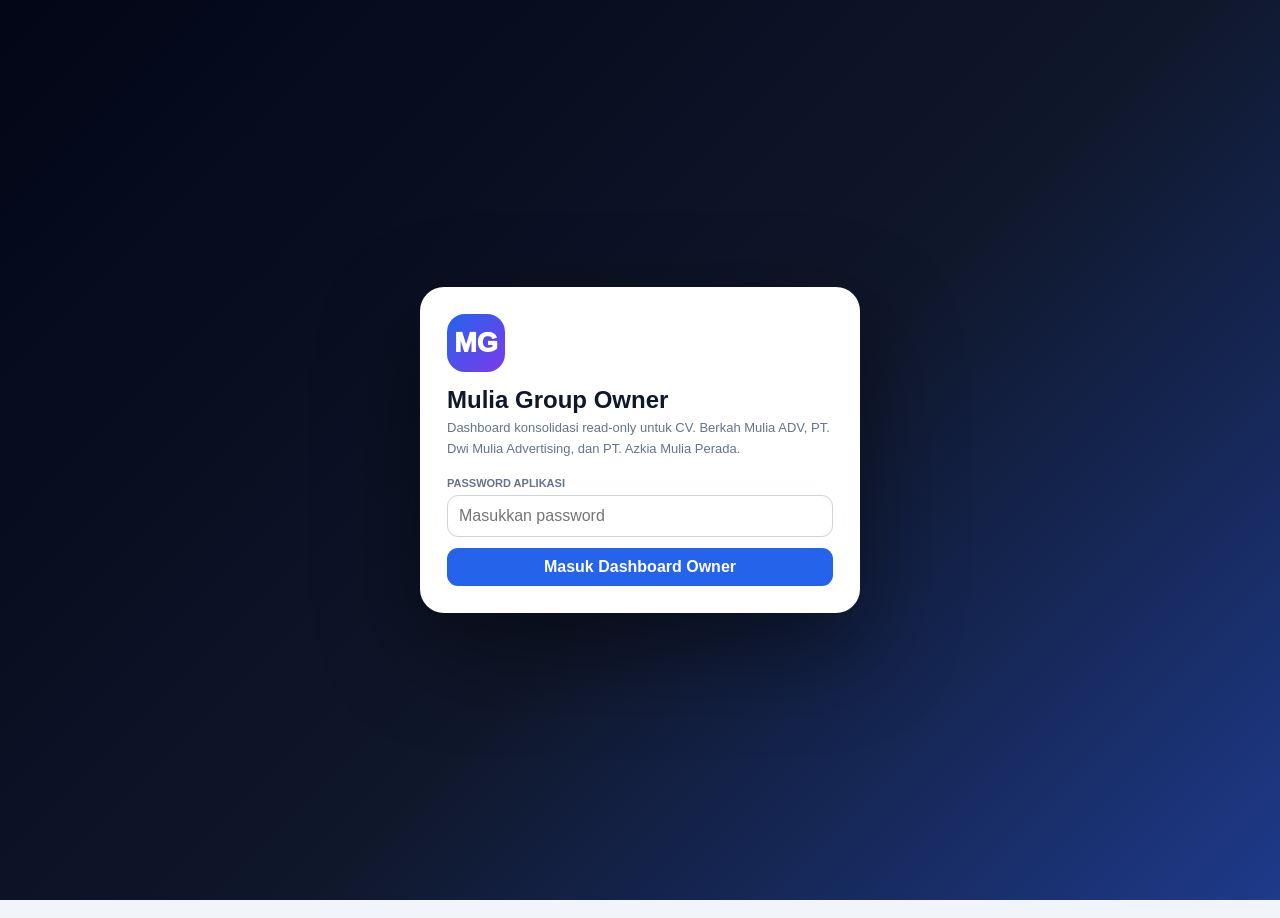
==== index.html @ 1a5b3830 "Add files via upload" ====
<!DOCTYPE html>
<html lang="id">
<head>
<meta charset="UTF-8">
<meta name="viewport" content="width=device-width,initial-scale=1.0">
<meta name="theme-color" content="#0f172a">
<title>Mulia Group Owner Dashboard V2.0.4 Stable</title>
<link rel="manifest" href="manifest.webmanifest">
<link rel="icon" type="image/png" sizes="192x192" href="icons/icon-192.png">
<link rel="apple-touch-icon" href="icons/icon-192.png">
<meta name="mobile-web-app-capable" content="yes">
<meta name="apple-mobile-web-app-capable" content="yes">
<meta name="apple-mobile-web-app-status-bar-style" content="black-translucent">
<meta name="apple-mobile-web-app-title" content="Mulia Owner">

<script src="https://accounts.google.com/gsi/client" async defer></script>
<style>
:root{--dark:#0f172a;--nav:#111827;--blue:#2563eb;--cyan:#0891b2;--green:#059669;--amber:#d97706;--red:#dc2626;--purple:#7c3aed;--bg:#f1f5f9;--card:#fff;--line:#dbe3ef;--muted:#64748b;--text:#0f172a}
*{box-sizing:border-box}html,body{margin:0;min-height:100%;font-family:Inter,Segoe UI,Arial,sans-serif;background:var(--bg);color:var(--text)}button,input,select{font:inherit}.hidden{display:none!important}
#loginGate{position:fixed;inset:0;z-index:99999;background:linear-gradient(135deg,#020617,#0f172a 55%,#1e3a8a);display:flex;align-items:center;justify-content:center;padding:22px}.loginBox{width:min(440px,100%);background:#fff;border-radius:24px;padding:27px;box-shadow:0 35px 100px #0007}.loginLogo{width:58px;height:58px;border-radius:18px;background:linear-gradient(135deg,#2563eb,#7c3aed);display:grid;place-items:center;color:#fff;font-size:27px;font-weight:950}.loginBox h1{margin:14px 0 4px;font-size:24px}.loginBox p{margin:0 0 18px;color:var(--muted);font-size:13px;line-height:1.55}.field{display:grid;gap:6px;margin-bottom:11px}.field label{font-size:11px;font-weight:900;color:var(--muted);text-transform:uppercase}.field input,.field select{width:100%;padding:11px;border:1px solid #cbd5e1;border-radius:11px;background:#fff}.btn{border:0;border-radius:11px;padding:10px 13px;font-weight:850;cursor:pointer}.btn:hover{filter:brightness(1.05)}.btn.primary{background:var(--blue);color:#fff}.btn.green{background:var(--green);color:#fff}.btn.dark{background:var(--dark);color:#fff}.btn.light{background:#e2e8f0;color:#1e293b}.btn.red{background:#fee2e2;color:#b91c1c}.btn.amber{background:#fef3c7;color:#92400e}.btn.block{width:100%}.loginError{display:none;color:#b91c1c;font-size:12px;font-weight:800;margin-top:9px}
.topbar{position:fixed;left:0;right:0;top:0;height:68px;background:var(--dark);color:#fff;display:flex;align-items:center;padding:8px 14px;gap:9px;z-index:1000;box-shadow:0 4px 18px #0003}.brand{min-width:230px;margin-right:auto;font-weight:950;line-height:1.05}.brand small{display:block;color:#93c5fd;font-size:10px;margin-top:5px;letter-spacing:.08em}.statusMini{font-size:10px;color:#cbd5e1;white-space:nowrap}.dot{width:9px;height:9px;border-radius:50%;display:inline-block;background:#ef4444;margin-right:5px}.dot.on{background:#22c55e}.topActions{display:flex;gap:7px;align-items:center}.topActions .btn{padding:9px 11px;font-size:11px}
.sidebar{position:fixed;left:0;top:68px;bottom:0;width:235px;background:var(--nav);padding:12px;overflow:auto;z-index:900}.navBtn{display:flex;width:100%;align-items:center;gap:10px;border:0;background:transparent;color:#cbd5e1;padding:11px 12px;border-radius:11px;font-weight:800;text-align:left;cursor:pointer;margin-bottom:4px}.navBtn:hover{background:#1e293b;color:#fff}.navBtn.active{background:var(--blue);color:#fff}.navSep{height:1px;background:#334155;margin:10px 4px}.readonly{background:#052e2b;color:#a7f3d0;border:1px solid #065f46;border-radius:11px;padding:10px;font-size:10px;line-height:1.45;font-weight:800;margin-top:12px}
.main{margin-left:235px;padding:88px 20px 34px;max-width:1700px}.page{display:none}.page.active{display:block}.pageHead{display:flex;justify-content:space-between;gap:14px;align-items:center;margin-bottom:14px}.pageHead h1{margin:0;font-size:25px}.pageHead p{margin:4px 0 0;color:var(--muted);font-size:12px}.filterBar{display:flex;gap:8px;flex-wrap:wrap;align-items:end}.filterBar .field{margin:0;min-width:145px}.filterBar input,.filterBar select{padding:8px 9px;font-size:12px}
.hero{background:linear-gradient(135deg,#0f172a,#1e3a8a);color:#fff;border-radius:19px;padding:22px;margin-bottom:14px;display:flex;justify-content:space-between;gap:20px;box-shadow:0 15px 34px #0f172a26}.hero h2{margin:0;font-size:27px}.hero p{margin:7px 0 0;color:#cbd5e1;font-size:12px}.heroBadge{align-self:flex-start;background:#dcfce7;color:#047857;padding:7px 11px;border-radius:999px;font-size:10px;font-weight:950;white-space:nowrap}
.metrics{display:grid;grid-template-columns:repeat(4,minmax(0,1fr));gap:11px;margin-bottom:13px}.metric{background:#fff;border:1px solid var(--line);border-radius:15px;padding:15px;box-shadow:0 6px 18px #0f172a0d;border-top:4px solid var(--blue)}.metric.green{border-top-color:var(--green)}.metric.amber{border-top-color:var(--amber)}.metric.red{border-top-color:var(--red)}.metric.purple{border-top-color:var(--purple)}.metric .label{font-size:10px;color:var(--muted);font-weight:900;text-transform:uppercase}.metric .value{font-size:22px;font-weight:950;margin-top:7px;word-break:break-word}.metric .hint{font-size:10px;color:#94a3b8;margin-top:5px}
.grid2{display:grid;grid-template-columns:1.4fr .8fr;gap:13px;margin-bottom:13px}.grid3{display:grid;grid-template-columns:repeat(3,minmax(0,1fr));gap:13px}.card{background:#fff;border:1px solid var(--line);border-radius:16px;padding:15px;box-shadow:0 6px 18px #0f172a0d;margin-bottom:13px}.cardHead{display:flex;justify-content:space-between;gap:12px;align-items:center;border-bottom:1px solid #e2e8f0;padding-bottom:10px;margin-bottom:11px}.cardHead h3{margin:0;font-size:15px}.cardHead span{font-size:10px;color:#94a3b8}.companyCard{border-left:5px solid var(--blue)}.companyCard.dwi{border-left-color:var(--green)}.companyCard.azkia{border-left-color:var(--purple)}.companyTitle{display:flex;justify-content:space-between;gap:10px}.companyTitle b{font-size:14px}.syncBadge{font-size:9px;font-weight:900;border-radius:999px;padding:5px 8px;background:#fee2e2;color:#b91c1c}.syncBadge.ok{background:#dcfce7;color:#047857}.companyNumbers{display:grid;grid-template-columns:repeat(2,1fr);gap:7px;margin-top:11px}.companyNumbers div{background:#f8fafc;border:1px solid #e2e8f0;border-radius:10px;padding:9px}.companyNumbers small{display:block;color:var(--muted);font-size:9px;text-transform:uppercase;font-weight:900}.companyNumbers b{display:block;margin-top:4px;font-size:13px}
.tableWrap{overflow:auto}.dataTable{width:100%;border-collapse:collapse;font-size:11px;min-width:900px}.dataTable th{background:#f8fafc;color:#475569;text-transform:uppercase;font-size:9px;letter-spacing:.04em;position:sticky;top:0}.dataTable th,.dataTable td{padding:9px;border-bottom:1px solid #e2e8f0;text-align:left;vertical-align:top}.dataTable tbody tr:hover{background:#f8fafc}.money{text-align:right!important;font-variant-numeric:tabular-nums;white-space:nowrap}.badge{display:inline-block;padding:4px 7px;border-radius:999px;font-size:9px;font-weight:900;background:#e2e8f0;color:#334155}.badge.ok{background:#dcfce7;color:#047857}.badge.warn{background:#fef3c7;color:#92400e}.badge.danger{background:#fee2e2;color:#b91c1c}.empty{padding:28px;text-align:center;color:var(--muted);font-size:12px}
.barList{display:grid;gap:9px}.barRow{display:grid;grid-template-columns:120px 1fr 110px;gap:10px;align-items:center;font-size:11px}.barTrack{height:10px;background:#e2e8f0;border-radius:999px;overflow:hidden}.barFill{height:100%;background:linear-gradient(90deg,#2563eb,#60a5fa);border-radius:999px}.barFill.green{background:linear-gradient(90deg,#059669,#34d399)}.barFill.purple{background:linear-gradient(90deg,#7c3aed,#a78bfa)}.alertList{display:grid;gap:8px}.alertItem{display:flex;justify-content:space-between;gap:10px;padding:10px;border:1px solid #e2e8f0;border-radius:11px;background:#f8fafc;font-size:11px}.alertItem strong{color:#b45309}.audit{font-size:10px;color:var(--muted);line-height:1.55}.fileBox{border:1px dashed #94a3b8;border-radius:13px;padding:15px;background:#f8fafc}.fileBox input{width:100%}
@media(max-width:1150px){.metrics{grid-template-columns:repeat(2,1fr)}.grid3{grid-template-columns:1fr}.grid2{grid-template-columns:1fr}.topbar{height:auto;min-height:68px;flex-wrap:wrap}.sidebar{top:102px}.main{padding-top:122px}}
@media(max-width:760px){.sidebar{position:relative;top:auto;width:auto;display:flex;overflow:auto;padding:8px}.navBtn{min-width:max-content}.readonly,.navSep{display:none}.main{margin-left:0;padding:14px}.topbar{position:relative}.brand{width:100%}.metrics{grid-template-columns:1fr}.pageHead{align-items:flex-start;flex-direction:column}.hero{flex-direction:column}.barRow{grid-template-columns:90px 1fr}.barRow>span:last-child{display:none}}
@media print{.topbar,.sidebar,.filterBar,.noPrint{display:none!important}.main{margin:0;padding:0}.page{display:none!important}.page.active{display:block!important}.card,.metric,.hero{box-shadow:none;break-inside:avoid}.dataTable{font-size:9px}}
.syncBadge.stale{background:#fef3c7;color:#92400e}
.syncBadge.error{background:#fee2e2;color:#b91c1c}
.statusMini #autoSyncStatus{color:#93c5fd;font-size:9px}
</style>
<meta name="mulia-persistent-login" content="enabled-until-logout">
</head>
<body>
<div id="loginGate"><div class="loginBox"><div class="loginLogo">MG</div><h1>Mulia Group Owner</h1><p>Dashboard konsolidasi read-only untuk CV. Berkah Mulia ADV, PT. Dwi Mulia Advertising, dan PT. Azkia Mulia Perada.</p><div class="field"><label>Password Aplikasi</label><input id="loginPass" type="password" placeholder="Masukkan password" onkeydown="if(event.key==='Enter')appLogin()"></div><button class="btn primary block" onclick="appLogin()">Masuk Dashboard Owner</button><div id="loginError" class="loginError">Password salah.</div></div></div>
<header class="topbar"><div class="brand">MULIA GROUP OWNER<small>CONSOLIDATED MANAGEMENT DASHBOARD • READ ONLY • V2.0.4 STABLE</small></div><div class="topActions"><button class="btn green" onclick="googleLogin()">Login Google</button><button class="btn primary" onclick="syncAll({manual:true})">Sinkronkan Sekarang</button><button id="installAppBtn" class="btn amber hidden" onclick="installOwnerApp()">📲 Instal Aplikasi</button><button class="btn light" onclick="document.getElementById('manualFiles').click()">Import JSON</button><input id="manualFiles" type="file" accept=".json" multiple hidden onchange="manualImport(event)"><button class="btn red" onclick="logoutApp()">Keluar</button></div><div class="statusMini"><span id="googleDot" class="dot"></span><span id="googleStatus">Google belum login</span><br><span id="autoSyncStatus">Auto-sync menunggu login</span></div></header>
<aside class="sidebar">
<button class="navBtn active" data-page="dashboard" onclick="openPage('dashboard',this)">📊 Dashboard Group</button>
<button class="navBtn" data-page="companies" onclick="openPage('companies',this)">🏢 Perusahaan</button>
<button class="navBtn" data-page="documents" onclick="openPage('documents',this)">📄 Penawaran & Invoice</button>
<button class="navBtn" data-page="cash" onclick="openPage('cash',this)">💰 Kas & Cash Flow</button>
<button class="navBtn" data-page="receivables" onclick="openPage('receivables',this)">🧾 Piutang</button>
<button class="navBtn" data-page="projects" onclick="openPage('projects',this)">🛠️ Project Monitoring</button>
<button class="navBtn" data-page="hr" onclick="openPage('hr',this)">👷 SDM & Payroll</button>
<button class="navBtn" data-page="profit" onclick="openPage('profit',this)">🤝 Bagi Hasil</button>
<button class="navBtn" data-page="reports" onclick="openPage('reports',this)">📈 Laporan Owner</button>
<div class="navSep"></div><div class="readonly">🔒 MODE READ-ONLY<br>Aplikasi ini hanya membaca backup Google Drive dan tidak menulis, mengedit, atau menghapus data perusahaan.</div>
</aside>
<main class="main">
<section id="page-dashboard" class="page active"><div class="hero"><div><h2>Dashboard Konsolidasi Mulia Group</h2><p>Ringkasan keuangan, penjualan, piutang, proyek dan SDM seluruh usaha.</p></div><span id="globalSyncBadge" class="heroBadge">Belum disinkronkan</span></div><div id="groupMetrics" class="metrics"></div><div class="grid2"><div class="card"><div class="cardHead"><h3>Perbandingan Perusahaan</h3><span>Omzet invoice dan kas</span></div><div id="companyBars" class="barList"></div></div><div class="card"><div class="cardHead"><h3>Perhatian Owner</h3><span>Prioritas saat ini</span></div><div id="ownerAlerts" class="alertList"></div></div></div><div class="card"><div class="cardHead"><h3>Status Data Perusahaan</h3><span>Sumber: Google Drive / import JSON</span></div><div id="dashboardCompanies" class="grid3"></div></div></section>
<section id="page-companies" class="page"><div class="pageHead"><div><h1>Ringkasan Perusahaan</h1><p>Data tetap dipisahkan berdasarkan identitas masing-masing usaha.</p></div><button class="btn dark noPrint" onclick="window.print()">Print</button></div><div id="companyFullCards" class="grid3"></div></section>
<section id="page-documents" class="page"><div class="pageHead"><div><h1>Penawaran & Invoice</h1><p>Daftar dokumen gabungan seluruh perusahaan.</p></div><div class="filterBar"><div class="field"><label>Perusahaan</label><select id="docCompany" onchange="renderDocuments()"><option value="ALL">Semua</option></select></div><div class="field"><label>Jenis</label><select id="docType" onchange="renderDocuments()"><option value="ALL">Semua</option><option value="PENAWARAN">Penawaran</option><option value="INVOICE">Invoice</option></select></div><div class="field"><label>Status</label><select id="docStatus" onchange="renderDocuments()"><option value="ALL">Semua</option><option value="LUNAS">Lunas</option><option value="DP">DP</option><option value="BELUM BAYAR">Belum Bayar</option></select></div><div class="field"><label>Cari</label><input id="docSearch" placeholder="Nomor/customer" oninput="renderDocuments()"></div></div></div><div class="card"><div id="docSummary" class="metrics"></div><div class="tableWrap"><table class="dataTable"><thead><tr><th>Perusahaan</th><th>Jenis</th><th>Nomor</th><th>Tanggal</th><th>Customer</th><th>Status</th><th class="money">Nilai</th><th class="money">Terbayar</th><th class="money">Sisa</th></tr></thead><tbody id="docRows"></tbody></table></div></div></section>
<section id="page-cash" class="page"><div class="pageHead"><div><h1>Kas & Cash Flow</h1><p>Pemasukan dan pengeluaran berdasarkan data Kas Besar.</p></div><div class="filterBar"><div class="field"><label>Perusahaan</label><select id="cashCompany" onchange="renderCash()"><option value="ALL">Semua</option></select></div><div class="field"><label>Bulan</label><input id="cashMonth" type="month" onchange="renderCash()"></div><button class="btn dark" onclick="exportCashCSV()">Export CSV</button></div></div><div id="cashMetrics" class="metrics"></div><div class="card"><div class="cardHead"><h3>Transaksi Kas</h3><span id="cashCount"></span></div><div class="tableWrap"><table class="dataTable"><thead><tr><th>Perusahaan</th><th>Tanggal</th><th>Jenis</th><th>Keterangan</th><th>Kategori</th><th class="money">Nominal</th></tr></thead><tbody id="cashRows"></tbody></table></div></div></section>
<section id="page-receivables" class="page"><div class="pageHead"><div><h1>Piutang & Invoice Belum Lunas</h1><p>Daftar invoice yang masih memiliki sisa pembayaran.</p></div><button class="btn dark" onclick="exportReceivableCSV()">Export CSV</button></div><div id="receivableMetrics" class="metrics"></div><div class="card"><div class="tableWrap"><table class="dataTable"><thead><tr><th>Perusahaan</th><th>Invoice</th><th>Tanggal</th><th>Customer</th><th>Status</th><th>Umur</th><th class="money">Nilai</th><th class="money">Terbayar</th><th class="money">Sisa Piutang</th></tr></thead><tbody id="receivableRows"></tbody></table></div></div></section>
<section id="page-projects" class="page"><div class="pageHead"><div><h1>Project Monitoring</h1><p>Pipeline dibentuk dari data proyek dan dokumen yang tersedia.</p></div></div><div id="projectMetrics" class="metrics"></div><div class="card"><div class="tableWrap"><table class="dataTable"><thead><tr><th>Perusahaan</th><th>Project / Pekerjaan</th><th>Customer</th><th>Status</th><th>Sumber</th><th class="money">Nilai</th></tr></thead><tbody id="projectRows"></tbody></table></div></div></section>
<section id="page-hr" class="page"><div class="pageHead"><div><h1>SDM & Payroll</h1><p>Ringkasan karyawan, periode payroll, gaji dan borongan.</p></div><button class="btn dark" onclick="exportHRCSV()">Export CSV</button></div><div id="hrMetrics" class="metrics"></div><div class="card"><div class="tableWrap"><table class="dataTable"><thead><tr><th>Perusahaan</th><th>Nama</th><th>Jabatan</th><th>Periode</th><th class="money">Gaji Pokok</th><th class="money">Estimasi Bersih</th></tr></thead><tbody id="hrRows"></tbody></table></div></div><div class="card"><div class="cardHead"><h3>Borongan Berkah Mulia</h3><span id="boronganCount"></span></div><div class="tableWrap"><table class="dataTable"><thead><tr><th>Tanggal</th><th>Nama</th><th>Keterangan</th><th class="money">Jumlah</th><th class="money">Harga Satuan</th><th class="money">Total</th></tr></thead><tbody id="boronganRows"></tbody></table></div></div></section>
<section id="page-profit" class="page"><div class="pageHead"><div><h1>Bagi Hasil</h1><p>Pengaturan dan ringkasan pembagian laba yang tersimpan pada masing-masing perusahaan.</p></div></div><div id="profitMetrics" class="metrics"></div><div class="card"><div class="tableWrap"><table class="dataTable"><thead><tr><th>Perusahaan</th><th>Penerima / Pos</th><th>Persentase</th><th>Periode</th><th class="money">Estimasi Pembagian</th></tr></thead><tbody id="profitRows"></tbody></table></div></div></section>
<section id="page-reports" class="page"><div class="pageHead"><div><h1>Laporan Owner</h1><p>Cetak laporan konsolidasi atau ekspor data untuk analisis lanjutan.</p></div></div><div class="grid3"><div class="card"><h3>Laporan Konsolidasi</h3><p class="audit">Mencetak halaman dashboard aktif lengkap dengan metrik utama dan ringkasan perusahaan.</p><button class="btn primary" onclick="openPage('dashboard',document.querySelector('[data-page=dashboard]'));setTimeout(()=>window.print(),150)">Print Dashboard</button></div><div class="card"><h3>Export Seluruh Dokumen</h3><p class="audit">Menghasilkan CSV penawaran dan invoice dari ketiga perusahaan.</p><button class="btn green" onclick="exportDocumentsCSV()">Export Dokumen CSV</button></div><div class="card"><h3>Export Snapshot Owner</h3><p class="audit">Menyimpan snapshot konsolidasi untuk arsip lokal. Tidak mengubah data Google Drive.</p><button class="btn dark" onclick="exportSnapshot()">Download Snapshot JSON</button></div></div><div class="card"><div class="cardHead"><h3>Audit Sumber Data</h3><span>Informasi teknis sinkronisasi</span></div><div id="auditData" class="audit"></div></div><div class="card"><div class="cardHead"><h3>Import Manual Backup JSON</h3><span>Cadangan jika Google Drive belum dapat diakses</span></div><div class="fileBox"><input type="file" accept=".json" multiple onchange="manualImport(event)"><p class="audit">Pilih file backup operasional Berkah, Dwi, dan/atau Azkia. File Investor Portal tidak dimuat di sini karena mengandung akun login dan harus dikelola terpisah.</p></div></div></section>
</main>
<script>
'use strict';
const CLIENT_ID='169606052820-5ij848mubicfdppo5b2g5qpaub67munt.apps.googleusercontent.com';
const ALLOWED_EMAIL='lezaikra553@gmail.com';
const APP_PASS_HASH='ab8e5ad4977d331baf27a68d4e093e4cbd3e5987476b4c32f00d93f625c1904a';
const TOKEN_KEY='MULIA_OWNER_GOOGLE_TOKEN';
const EMAIL_KEY='MULIA_OWNER_GOOGLE_EMAIL';
const CACHE_KEY='MULIA_OWNER_CACHE_V2_0_6';
const CONFIG={
 BERKAH:{
   code:'BERKAH',aliases:['BERKAH','BM'],name:'CV. BERKAH MULIA ADV',short:'Berkah Mulia',
   file:'berkah_mulia_adv_rc2_portal_sync_latest.json',
   sales:['BM_SALES_DB_V1'],
   cash:['BM_KAS_BESAR_IMPORT_EXCEL_V1','BM_KAS_BESAR_ACTIVE_DB','BM_KAS_IMPORT_EXCEL_V1'],
   hr:['BM_ABSENSI_GAJI_V4','BM_ABSENSI_GAJI_V3'],
   profit:['BM_BAGI_HASIL_SIMPLE_V1'],
   piece:['BERKAH_MULIA_BORONGAN_V1'],
   enterprise:['BM_ENTERPRISE_V2','BERKAH_MULIA_ENTERPRISE_OPS_V1'],
   snapshot:['BM_OWNER_SNAPSHOT_V1'],
   contract:['BM_COMPANY_CONTRACT_V2','BM_COMPANY_CONTRACT_V1']
 },
 DWI:{
   code:'DWI',aliases:['DWI','DM'],name:'PT. DWI MULIA ADVERTISING',short:'Dwi Mulia',
   file:'dwi_mulia_portal_sync_latest.json',
   sales:['DMA_SALES_DB_V1'],
   cash:['DMA_KAS_BESAR_ACTIVE_DB','dwiMuliaKas_V8_ENTERPRISE'],
   hr:['DMA_ABSENSI_GAJI_V4','dma_absensi_gaji_kalender_v4','dma_absensi_gaji_kalender_v3'],
   profit:['DMA_BAGI_HASIL_SIMPLE_V1'],
   piece:[],
   enterprise:['DMA_ENTERPRISE_V2','DWI_MULIA_ENTERPRISE_OPS_V1'],
   snapshot:['DM_OWNER_SNAPSHOT_V1'],
   contract:['DM_COMPANY_CONTRACT_V2','DM_COMPANY_CONTRACT_V1']
 },
 AZKIA:{
   code:'AZKIA',aliases:['AZKIA','AP'],name:'PT. AZKIA MULIA PERADA',short:'Azkia Mulia',
   file:'azkia_mulia_perada_portal_sync_latest.json',
   sales:['AP_SALES_DB_V1'],
   cash:['AP_KAS_BESAR_ACTIVE_DB','AP_KAS_V8_ENTERPRISE','azkiaMuliaKas_V8_ENTERPRISE'],
   hr:['AP_ABSENSI_GAJI_V4','AP_ABSENSI_GAJI_V3','azkia_absensi_gaji_kalender_v4','azkia_absensi_gaji_kalender_v3'],
   profit:['AP_BAGI_HASIL_SIMPLE_V1'],
   piece:[],
   enterprise:['AP_ENTERPRISE_V2','AP_ENTERPRISE_V1','AP_ENTERPRISE_OPS_V1','AZKIA_MULIA_ENTERPRISE_OPS_V1'],
   snapshot:['AP_OWNER_SNAPSHOT_V1'],
   contract:['AP_COMPANY_CONTRACT_V2','AP_COMPANY_CONTRACT_V1']
 }
};
let DATA={BERKAH:null,DWI:null,AZKIA:null};
let token=sessionStorage.getItem(TOKEN_KEY)||'';
let googleEmail=sessionStorage.getItem(EMAIL_KEY)||'';
let OWNER_SYNC_TIMER=null;
let OWNER_SYNC_BUSY=false;
let OWNER_LAST_SYNC=0;
const OWNER_SYNC_INTERVAL=60000;
const OWNER_STALE_MINUTES=15;

function num(v){const n=Number(v);return Number.isFinite(n)?n:0}
function rupiah(v){return new Intl.NumberFormat('id-ID',{style:'currency',currency:'IDR',maximumFractionDigits:0}).format(num(v))}
function esc(v){return String(v??'').replace(/[&<>"']/g,m=>({'&':'&amp;','<':'&lt;','>':'&gt;','"':'&quot;',"'":'&#39;'}[m]))}
function parseJSON(v,fallback=null){try{return typeof v==='string'?JSON.parse(v):v??fallback}catch(e){return fallback}}
function first(storage,keys){for(const k of keys){if(storage&&storage[k]!=null){const v=parseJSON(storage[k],null);if(v!=null)return v}}return null}
function fmtDate(v){if(!v)return '-';const iso=dateISO(v);if(!iso)return String(v);const d=new Date(iso+'T00:00:00');return d.toLocaleDateString('id-ID',{day:'2-digit',month:'short',year:'numeric'})}
function dateISO(v){if(!v)return'';const s=String(v).trim();let m=s.match(/^(\d{2})[\/\-](\d{2})[\/\-](\d{4})$/);if(m)return m[3]+'-'+m[2]+'-'+m[1];m=s.match(/^(\d{4})-(\d{2})-(\d{2})/);if(m)return m[1]+'-'+m[2]+'-'+m[3];const d=new Date(s);return Number.isNaN(d.getTime())?'':d.toISOString().slice(0,10)}
async function sha256(s){const b=await crypto.subtle.digest('SHA-256',new TextEncoder().encode(s));return [...new Uint8Array(b)].map(x=>x.toString(16).padStart(2,'0')).join('')}
async function appLogin(){
  const ok=await sha256(document.getElementById('loginPass').value||'')===APP_PASS_HASH;
  if(!ok){
    document.getElementById('loginError').style.display='block';
    return;
  }
  localStorage.setItem('MULIA_OWNER_LOGIN','1');
  document.getElementById('loginGate').classList.add('hidden');
  loadCache();
  renderAll();
  updateGoogleUI();
  if(token){
    syncAll({silent:true});
    startOwnerAutoSync();
  }
}
function logoutApp(){stopOwnerAutoSync();localStorage.removeItem('MULIA_OWNER_LOGIN');sessionStorage.removeItem(TOKEN_KEY);sessionStorage.removeItem(EMAIL_KEY);location.reload()}
function openPage(name,btn){document.querySelectorAll('.page').forEach(x=>x.classList.remove('active'));document.getElementById('page-'+name)?.classList.add('active');document.querySelectorAll('.navBtn').forEach(x=>x.classList.remove('active'));btn?.classList.add('active');const fn={dashboard:renderDashboard,companies:renderCompanies,documents:renderDocuments,cash:renderCash,receivables:renderReceivables,projects:renderProjects,hr:renderHR,profit:renderProfit,reports:renderReports}[name];if(fn)fn()}
function updateGoogleUI(msg){
  const on=!!token;
  const dot=document.getElementById('googleDot');
  const status=document.getElementById('googleStatus');
  const auto=document.getElementById('autoSyncStatus');
  dot?.classList.toggle('on',on);
  if(status)status.textContent=msg||(on?(googleEmail||'Google terhubung'):'Google belum login');
  if(auto){
    if(!on)auto.textContent='Auto-sync menunggu login';
    else if(OWNER_SYNC_BUSY)auto.textContent='Auto-sync sedang membaca Drive…';
    else if(OWNER_LAST_SYNC)auto.textContent='Auto-sync 60 detik • terakhir '+new Date(OWNER_LAST_SYNC).toLocaleTimeString('id-ID');
    else auto.textContent='Auto-sync aktif setiap 60 detik';
  }
}
function googleLogin(){if(!window.google?.accounts?.oauth2){alert('Layanan Google belum siap. Tunggu beberapa detik lalu coba lagi.');return}const c=google.accounts.oauth2.initTokenClient({client_id:CLIENT_ID,scope:'https://www.googleapis.com/auth/drive.readonly https://www.googleapis.com/auth/userinfo.email',callback:async r=>{if(r.error){alert('Login Google gagal: '+r.error);return}token=r.access_token;sessionStorage.setItem(TOKEN_KEY,token);try{const u=await fetch('https://www.googleapis.com/oauth2/v3/userinfo',{headers:{Authorization:'Bearer '+token}}).then(x=>x.json());googleEmail=u.email||'';if(ALLOWED_EMAIL&&googleEmail.toLowerCase()!==ALLOWED_EMAIL.toLowerCase()){token='';sessionStorage.removeItem(TOKEN_KEY);alert('Email tidak diizinkan: '+googleEmail);return}sessionStorage.setItem(EMAIL_KEY,googleEmail)}catch(e){}updateGoogleUI();await syncAll({silent:true});startOwnerAutoSync()}});c.requestAccessToken({prompt:token?'':'consent'})}
async function driveFind(name){
  const safe=String(name||'').replaceAll("'","\\'");
  const q=encodeURIComponent(`name='${safe}' and trashed=false`);
  const url=`https://www.googleapis.com/drive/v3/files?q=${q}&fields=files(id,name,modifiedTime,size,md5Checksum)&orderBy=modifiedTime desc&pageSize=10&spaces=drive`;
  const r=await fetch(url,{headers:{Authorization:'Bearer '+token}});
  if(r.status===401)throw new Error('Sesi Google habis. Login ulang.');
  if(!r.ok)throw new Error('Gagal mencari '+name);
  const j=await r.json();
  return j.files?.[0]||null;
}
async function driveRead(id){const r=await fetch(`https://www.googleapis.com/drive/v3/files/${id}?alt=media`,{headers:{Authorization:'Bearer '+token}});if(!r.ok)throw new Error('Gagal membaca file Google Drive');return r.json()}
function normalizePayload(payload,meta={}){
  const candidate=payload?.storage??payload?.data?.storage??payload?.localStorage??{};
  const storage=(candidate&&typeof candidate==='object'&&!Array.isArray(candidate))?candidate:{};
  const embeddedSnapshot=
    payload?.ownerSnapshot||
    payload?.snapshot||
    first(storage,['BM_OWNER_SNAPSHOT_V1','DM_OWNER_SNAPSHOT_V1','AP_OWNER_SNAPSHOT_V1'])||
    null;
  const embeddedContract=
    payload?.companyContract||
    payload?.contract||
    first(storage,['BM_COMPANY_CONTRACT_V2','DM_COMPANY_CONTRACT_V2','AP_COMPANY_CONTRACT_V2',
                   'BM_COMPANY_CONTRACT_V1','DM_COMPANY_CONTRACT_V1','AP_COMPANY_CONTRACT_V1'])||
    null;
  return{
    payload,
    storage,
    ownerSnapshot:embeddedSnapshot,
    companyContract:embeddedContract,
    companyCode:payload?.companyCode||payload?.meta?.companyCode||embeddedSnapshot?.companyCode||embeddedContract?.companyCode||'',
    companyName:payload?.companyName||payload?.meta?.companyName||embeddedSnapshot?.companyName||embeddedContract?.companyName||payload?.app||'',
    syncedAt:payload?.portalSyncAt||payload?.syncedAt||payload?.updatedAt||payload?.createdAt||embeddedSnapshot?.updatedAt||meta.modifiedTime||'',
    fileMeta:meta
  };
}
function identify(normalized,fileName=''){
  const c=String(normalized.companyCode||'').trim().toUpperCase();
  const n=(String(normalized.companyName||'')+' '+fileName).toUpperCase();
  const s=normalized.storage||{};
  if(c==='BERKAH'||c==='BM'||n.includes('BERKAH')||s.BM_SALES_DB_V1)return'BERKAH';
  if(c==='AZKIA'||c==='AP'||n.includes('AZKIA')||s.AP_SALES_DB_V1)return'AZKIA';
  if(c==='DWI'||c==='DM'||n.includes('DWI')||s.DMA_SALES_DB_V1)return'DWI';
  return null;
}
function validateCompanyPayload(code,normalized){
  const cfg=CONFIG[code];
  const identified=identify(normalized,normalized?.fileMeta?.name||'');
  if(!identified) throw new Error('Identitas perusahaan tidak dapat diverifikasi.');
  if(identified!==code) throw new Error('Identitas file tidak cocok: '+identified);
  const storage=normalized?.storage||{};
  const hasPrimary=[...cfg.sales,...cfg.cash,...cfg.hr,...cfg.enterprise,...cfg.snapshot,...cfg.contract].some(k=>storage[k]!=null);
  if(!hasPrimary) throw new Error('Backup tidak berisi data utama '+cfg.short+'.');
  return true;
}
async function syncAll(options={}){
  const manual=!!options.manual;
  const silent=!!options.silent;
  if(!token){
    if(manual)alert('Login Google terlebih dahulu.');
    updateGoogleUI();
    return;
  }
  if(OWNER_SYNC_BUSY)return;

  OWNER_SYNC_BUSY=true;
  updateGoogleUI('Membaca backup Berkah, DWI, dan AZKIA dari Drive…');
  const errors=[];
  let changed=0;

  try{
    for(const [code,cfg] of Object.entries(CONFIG)){
      try{
        const meta=await driveFind(cfg.file);
        if(!meta){
          errors.push(cfg.short+': file '+cfg.file+' tidak ditemukan atau belum diberi akses ke Owner');
          continue;
        }

        const current=DATA[code];
        const sameFile=current?.fileMeta?.id===meta.id;
        const sameModified=current?.fileMeta?.modifiedTime===meta.modifiedTime;
        const sameChecksum=meta.md5Checksum&&current?.fileMeta?.md5Checksum===meta.md5Checksum;

        if(sameFile&&(sameModified||sameChecksum))continue;

        const payload=await driveRead(meta.id);
        const normalized=normalizePayload(payload,meta);
        validateCompanyPayload(code,normalized);
        DATA[code]=normalized;
        changed++;
      }catch(e){
        errors.push(cfg.short+': '+e.message);
        if(String(e.message).includes('Sesi Google habis')){
          token='';
          sessionStorage.removeItem(TOKEN_KEY);
          stopOwnerAutoSync();
        }
      }
    }

    saveCache();
    renderAll();
    OWNER_LAST_SYNC=Date.now();

    if(errors.length){
      updateGoogleUI('Sinkron selesai dengan perhatian');
      if(manual&&!silent)alert(errors.join('\\n'));
    }else{
      updateGoogleUI(changed?'Data Owner diperbarui':'Data Owner sudah terbaru');
    }
  }finally{
    OWNER_SYNC_BUSY=false;
    updateGoogleUI();
  }
}

function startOwnerAutoSync(){
  stopOwnerAutoSync();
  if(!token)return;
  OWNER_SYNC_TIMER=setInterval(()=>{
    if(!document.hidden)syncAll({silent:true});
  },OWNER_SYNC_INTERVAL);
  updateGoogleUI();
}
function stopOwnerAutoSync(){
  if(OWNER_SYNC_TIMER){
    clearInterval(OWNER_SYNC_TIMER);
    OWNER_SYNC_TIMER=null;
  }
}
document.addEventListener('visibilitychange',()=>{
  if(document.hidden)return;
  if(token){
    syncAll({silent:true});
    startOwnerAutoSync();
  }
});
window.addEventListener('online',()=>{
  if(token){
    syncAll({silent:true});
    startOwnerAutoSync();
  }
});
window.addEventListener('offline',()=>{
  updateGoogleUI('Offline • memakai cache terakhir');
});

function manualImport(ev){const files=[...(ev.target.files||[])];files.forEach(f=>{const r=new FileReader();r.onload=()=>{try{const p=JSON.parse(r.result);const n=normalizePayload(p,{name:f.name,modifiedTime:new Date(f.lastModified).toISOString(),source:'manual'});const code=identify(n,f.name);if(!code)throw new Error('Identitas perusahaan tidak dikenali');validateCompanyPayload(code,n);DATA[code]=n;saveCache();renderAll()}catch(e){alert('Import '+f.name+' gagal: '+e.message)}};r.readAsText(f)});ev.target.value=''}
function saveCache(){try{localStorage.setItem(CACHE_KEY,JSON.stringify(DATA))}catch(e){}}
function loadCache(){try{const d=JSON.parse(localStorage.getItem(CACHE_KEY)||'null');if(d)DATA={...DATA,...d}}catch(e){}}
function invoiceSubtotal(inv){return (Array.isArray(inv?.items)?inv.items:[]).reduce((s,x)=>s+num(x.qty??x.quantity)*num(x.price??x.harga??x.unitPrice),0)}
function docTotal(d){const direct=num(d?.grandTotal??d?.total??d?.amount??d?.nilai);if(direct)return direct;let sub=invoiceSubtotal(d);const mode=String(d?.ppnMode||'').toLowerCase(),pct=num(d?.ppnPct??d?.taxPercent);if(mode==='exclusive')sub+=sub*pct/100;return sub}
function paid(d,total){if(String(d?.status||'').toUpperCase()==='LUNAS')return total;const direct=num(d?.totalPaid??d?.paidAmount??d?.terbayar);if(direct)return direct;if(Array.isArray(d?.pembayaran))return d.pembayaran.reduce((s,p)=>s+num(p?.amount??p?.nominal??p?.value),0);return num(d?.dpAmount??d?.dp)}
function due(d,total){if(String(d?.status||'').toUpperCase()==='LUNAS')return 0;const direct=d?.sisaPiutang??d?.outstanding??d?.remaining;if(direct!=null&&num(direct)>=0)return num(direct);return Math.max(0,total-paid(d,total))}
function getCompany(code){
  const cfg=CONFIG[code],raw=DATA[code],storage=raw?.storage||{};
  const sales=first(storage,cfg.sales)||{};
  const cash=first(storage,cfg.cash)||{};
  const hr=first(storage,cfg.hr)||{};
  const profit=first(storage,cfg.profit)||{};
  const piece=first(storage,cfg.piece)||{};
  const enterprise=first(storage,cfg.enterprise)||{};
  const snapshot=raw?.ownerSnapshot||first(storage,cfg.snapshot)||{};
  const contract=raw?.companyContract||first(storage,cfg.contract)||{};
  return{cfg,raw,storage,sales,cash,hr,profit,piece,enterprise,snapshot,contract};
}
function docsOf(code){const c=getCompany(code),q=Array.isArray(c.sales?.quotes)?c.sales.quotes:[],i=Array.isArray(c.sales?.invoices)?c.sales.invoices:[];return[...q.map(x=>normalizeDoc(code,'PENAWARAN',x)),...i.map(x=>normalizeDoc(code,'INVOICE',x))]}
function normalizeDoc(code,type,d){const total=docTotal(d),pd=type==='INVOICE'?paid(d,total):0,remain=type==='INVOICE'?due(d,total):0;return{code,type,number:d?.no??d?.number??d?.docNo??d?.invoiceNo??'-',date:d?.date??d?.tanggal??d?.createdAt??'',customer:d?.customer??d?.customerName??d?.client??d?.kepada??'-',status:String(d?.status??(type==='PENAWARAN'?'Draft':'Belum Bayar')),total,paid:pd,due:remain,raw:d}}
function cashTransactions(code){const c=getCompany(code),out=[],tx=c.cash?.transactions||{};Object.entries(tx).forEach(([period,m])=>{[['pemasukan','MASUK'],['operasional','KELUAR'],['pengeluaran','KELUAR']].forEach(([key,type])=>(Array.isArray(m?.[key])?m[key]:[]).forEach(x=>{const rawDate=x.date??x.tanggal??period+'-01';out.push({code,date:dateISO(rawDate)||rawDate,type,description:x.description??x.keterangan??x.name??'-',category:x.category??x.kategori??x.source??key,amount:num(x.amount??x.nominal??x.total)})})) });if(Array.isArray(c.cash?.entries))c.cash.entries.forEach(x=>{const rawDate=x.date??x.tanggal;out.push({code,date:dateISO(rawDate)||rawDate,type:String(x.type||'').toLowerCase().includes('masuk')?'MASUK':'KELUAR',description:x.description??x.keterangan??'-',category:x.category??x.kategori??'-',amount:num(x.amount??x.nominal)})});return out.sort((a,b)=>String(b.date).localeCompare(String(a.date)))}
function cashSummary(code){
  const c=getCompany(code);
  const tx=cashTransactions(code);
  const sc=c.cash?.summaryCalc||{};
  const sm=c.cash?.summary||{};

  let income=num(sc.totalIncome);
  let expense=num(sc.totalExpense);

  if(!income&&!expense){
    income=tx.filter(x=>x.type==='MASUK').reduce((s,x)=>s+x.amount,0);
    expense=tx.filter(x=>x.type==='KELUAR').reduce((s,x)=>s+x.amount,0);
  }

  const balance=('net' in sc)?num(sc.net):(income-expense);
  const rawBank=num(sc.bankRaw)||num(sm.kasDiRekening??sm.kasRekening??sm.bankBalance);
  const bank=('bankAvailable' in sc)?num(sc.bankAvailable):(rawBank||balance);

  return{
    income,
    expense,
    balance,
    bank,
    bankRaw:rawBank,
    payroll:num(sc.totalPayroll)||tx.filter(x=>String(x.category||'').toUpperCase()==='ABSENSI_PAYROLL'||String(x.description||'').toLowerCase().includes('gaji karyawan')).reduce((sum,x)=>sum+x.amount,0),
    borongan:num(sc.totalBoronganKaryawan),
    count:tx.length
  };
}
function employeesOf(code){const c=getCompany(code),emps=Array.isArray(c.hr?.employees)?c.hr.employees:[],period=c.hr?.period??'-',cashTx=cashTransactions(code);return emps.map(e=>{const salary=num(e.salary??e.gajiPokok??e.basicSalary);const byEmployee=c.hr?.payroll?.[e.id]||{};const payroll=(period&&byEmployee&&typeof byEmployee==='object'&&byEmployee[period]&&typeof byEmployee[period]==='object')?byEmployee[period]:byEmployee;const cashPayroll=cashTx.find(x=>String(x.category||'').toUpperCase()==='ABSENSI_PAYROLL'&&String(x.description||'').toUpperCase().includes(String(e.name??e.nama??'').toUpperCase())&&(!period||String(x.date||'').slice(0,7)===period));const net=num(payroll?.net??payroll?.gajiBersih??payroll?.netSalary??e.netSalary)||num(cashPayroll?.amount)||salary;return{code,name:e.name??e.nama??'-',role:e.role??e.position??e.jabatan??e.dept??'-',period,salary,net,raw:e}})}
function pieceRows(){const p=getCompany('BERKAH').piece;const arr=Array.isArray(p)?p:(Array.isArray(p?.rows)?p.rows:Array.isArray(p?.data)?p.data:[]);return arr.map(x=>({date:x.date??x.tanggal??'',name:x.name??x.nama??'-',description:x.description??x.keterangan??'-',qty:num(x.qty??x.jumlah),price:num(x.price??x.harga??x.hargaSatuan),total:num(x.total??x.totalHarga)||(num(x.qty??x.jumlah)*num(x.price??x.harga??x.hargaSatuan))}))}
function projectsOf(code){const c=getCompany(code),p=Array.isArray(c.enterprise?.projects)?c.enterprise.projects:[];if(p.length)return p.map(x=>({code,name:x.name??x.project??'-',customer:x.customer??'-',status:x.status??'Aktif',source:'Data Project',value:num(x.value??x.total)}));return docsOf(code).filter(x=>x.type==='PENAWARAN').map(x=>({code,name:x.raw?.subject??x.raw?.perihal??x.number,customer:x.customer,status:x.status,source:'Penawaran',value:x.total}))}
function profitRowsOf(code){const c=getCompany(code),p=c.profit||{},shares=Array.isArray(p.shares)?p.shares:Array.isArray(p.recipients)?p.recipients:Array.isArray(p.penerima)?p.penerima:[];const cs=cashSummary(code),period=p.period??c.hr?.period??'-';return shares.map(x=>({code,name:x.name??x.nama??x.label??'-',pct:num(x.percent??x.pct??x.persentase),period,amount:Math.max(0,cs.balance)*num(x.percent??x.pct??x.persentase)/100}))}
function aggregate(){
  const docs=Object.keys(CONFIG).flatMap(docsOf);
  const cash=Object.keys(CONFIG).map(cashSummary);
  const emps=Object.keys(CONFIG).flatMap(employeesOf);
  const projects=Object.keys(CONFIG).flatMap(projectsOf);
  const pieces=pieceRows();
  const invoices=docs.filter(x=>x.type==='INVOICE');
  const quotes=docs.filter(x=>x.type==='PENAWARAN');
  const payrollFromCash=cash.reduce((s,x)=>s+x.payroll,0);
  const payrollFromHR=emps.reduce((s,x)=>s+x.net,0);
  return{
    docs,invoices,quotes,
    invoiceValue:invoices.reduce((s,x)=>s+x.total,0),
    quoteValue:quotes.reduce((s,x)=>s+x.total,0),
    receivable:invoices.reduce((s,x)=>s+x.due,0),
    income:cash.reduce((s,x)=>s+x.income,0),
    expense:cash.reduce((s,x)=>s+x.expense,0),
    balance:cash.reduce((s,x)=>s+x.balance,0),
    employees:emps.length,
    payroll:payrollFromCash||payrollFromHR,
    projects,
    activeProjects:projects.filter(x=>!['SELESAI','BATAL','LUNAS'].includes(String(x.status).toUpperCase())).length,
    pieceTotal:pieces.reduce((s,x)=>s+x.total,0)
  };
}
function metric(label,value,hint='',cls=''){return`<div class="metric ${cls}"><div class="label">${esc(label)}</div><div class="value">${esc(value)}</div><div class="hint">${esc(hint)}</div></div>`}
function companyCard(code,full=false){
  const c=getCompany(code);
  const d=docsOf(code);
  const cs=cashSummary(code);
  const inv=d.filter(x=>x.type==='INVOICE');
  const ok=!!c.raw;
  const ts=new Date(c.raw?.syncedAt||c.raw?.fileMeta?.modifiedTime||0).getTime();
  const ageMin=ts?Math.floor((Date.now()-ts)/60000):Infinity;
  const stale=ok&&ageMin>OWNER_STALE_MINUTES;
  const badgeClass=ok?(stale?'stale':'ok'):'';
  const badgeText=!ok?'BELUM ADA DATA':stale?'DATA LAMA':'TERHUBUNG';

  return`<div class="card companyCard ${code==='DWI'?'dwi':code==='AZKIA'?'azkia':''}">
    <div class="companyTitle">
      <div>
        <b>${esc(c.cfg.name)}</b>
        <div class="audit">${esc(c.cfg.file)}</div>
      </div>
      <span class="syncBadge ${badgeClass}">${badgeText}</span>
    </div>
    <div class="companyNumbers">
      <div><small>Invoice</small><b>${inv.length} • ${rupiah(inv.reduce((s,x)=>s+x.total,0))}</b></div>
      <div><small>Piutang</small><b>${rupiah(inv.reduce((s,x)=>s+x.due,0))}</b></div>
      <div><small>Kas Masuk</small><b>${rupiah(cs.income)}</b></div>
      <div><small>Laba/Rugi</small><b>${rupiah(cs.balance)}</b></div>
      <div><small>Kas Rekening Tersedia</small><b>${rupiah(cs.bank)}</b></div>
      <div><small>Payroll</small><b>${rupiah(cs.payroll||employeesOf(code).reduce((s,x)=>s+x.net,0))}</b></div>
      ${full?`<div><small>Karyawan</small><b>${employeesOf(code).length}</b></div>
      <div><small>Update Terakhir</small><b>${fmtDate(c.raw?.syncedAt||c.raw?.fileMeta?.modifiedTime)}</b></div>`:''}
    </div>
  </div>`;
}
function renderDashboard(){const a=aggregate();document.getElementById('groupMetrics').innerHTML=[metric('Nilai Penawaran',rupiah(a.quoteValue),a.quotes.length+' dokumen'),metric('Nilai Invoice',rupiah(a.invoiceValue),a.invoices.length+' invoice','green'),metric('Piutang',rupiah(a.receivable),'Invoice belum lunas','red'),metric('Saldo Konsolidasi',rupiah(a.balance),'Kas masuk − keluar','purple'),metric('Total Kas Masuk',rupiah(a.income),'Seluruh perusahaan'),metric('Total Pengeluaran',rupiah(a.expense),'Seluruh perusahaan','amber'),metric('Project Aktif',a.activeProjects,'Data proyek dan penawaran','green'),metric('Karyawan',a.employees,'Payroll '+rupiah(a.payroll),'purple')].join('');const max=Math.max(1,...Object.keys(CONFIG).map(c=>docsOf(c).filter(x=>x.type==='INVOICE').reduce((s,x)=>s+x.total,0)));document.getElementById('companyBars').innerHTML=Object.keys(CONFIG).map((c,i)=>{const v=docsOf(c).filter(x=>x.type==='INVOICE').reduce((s,x)=>s+x.total,0);return`<div class="barRow"><b>${CONFIG[c].short}</b><div class="barTrack"><div class="barFill ${i===1?'green':i===2?'purple':''}" style="width:${Math.max(2,v/max*100)}%"></div></div><span class="money">${rupiah(v)}</span></div>`}).join('');const alerts=[];if(a.receivable>0)alerts.push(['Piutang belum tertagih',rupiah(a.receivable)]);Object.keys(CONFIG).forEach(c=>{if(!DATA[c])alerts.push([CONFIG[c].short,'Backup belum terbaca'])});if(a.activeProjects)alerts.push(['Project aktif',String(a.activeProjects)]);if(!alerts.length)alerts.push(['Status sistem','Tidak ada perhatian khusus']);document.getElementById('ownerAlerts').innerHTML=alerts.map(x=>`<div class="alertItem"><span>${esc(x[0])}</span><strong>${esc(x[1])}</strong></div>`).join('');document.getElementById('dashboardCompanies').innerHTML=Object.keys(CONFIG).map(c=>companyCard(c)).join('');const connected=Object.values(DATA).filter(Boolean).length;const latest=Math.max(0,...Object.values(DATA).filter(Boolean).map(x=>new Date(x.syncedAt||x.fileMeta?.modifiedTime||0).getTime()||0));
document.getElementById('globalSyncBadge').textContent=connected+'/3 terhubung'+(latest?' • '+new Date(latest).toLocaleTimeString('id-ID'):'')}
function renderCompanies(){document.getElementById('companyFullCards').innerHTML=Object.keys(CONFIG).map(c=>companyCard(c,true)).join('')}
function fillCompanySelects(){['docCompany','cashCompany'].forEach(id=>{const el=document.getElementById(id);if(!el||el.options.length>1)return;Object.keys(CONFIG).forEach(c=>el.insertAdjacentHTML('beforeend',`<option value="${c}">${CONFIG[c].short}</option>`))})}
function renderDocuments(){fillCompanySelects();const company=document.getElementById('docCompany')?.value||'ALL',type=document.getElementById('docType')?.value||'ALL',status=document.getElementById('docStatus')?.value||'ALL',q=(document.getElementById('docSearch')?.value||'').toLowerCase();let rows=(company==='ALL'?Object.keys(CONFIG):[company]).flatMap(docsOf).filter(x=>(type==='ALL'||x.type===type)&&(status==='ALL'||String(x.status).toUpperCase()===status)&&(String(x.number)+' '+String(x.customer)).toLowerCase().includes(q)).sort((a,b)=>String(b.date).localeCompare(String(a.date)));const inv=rows.filter(x=>x.type==='INVOICE');document.getElementById('docSummary').innerHTML=[metric('Dokumen',rows.length,'Hasil filter'),metric('Nilai',rupiah(rows.reduce((s,x)=>s+x.total,0)),'Total dokumen','green'),metric('Terbayar',rupiah(inv.reduce((s,x)=>s+x.paid,0)),'Invoice','purple'),metric('Sisa',rupiah(inv.reduce((s,x)=>s+x.due,0)),'Piutang','red')].join('');document.getElementById('docRows').innerHTML=rows.length?rows.map(x=>`<tr><td>${esc(CONFIG[x.code].short)}</td><td><span class="badge ${x.type==='INVOICE'?'ok':''}">${x.type}</span></td><td><b>${esc(x.number)}</b></td><td>${fmtDate(x.date)}</td><td>${esc(x.customer)}</td><td><span class="badge ${String(x.status).toUpperCase()==='LUNAS'?'ok':x.due>0?'warn':''}">${esc(x.status)}</span></td><td class="money">${rupiah(x.total)}</td><td class="money">${rupiah(x.paid)}</td><td class="money">${rupiah(x.due)}</td></tr>`).join(''):`<tr><td colspan="9" class="empty">Belum ada dokumen.</td></tr>`}
function filteredCash(){fillCompanySelects();const c=document.getElementById('cashCompany')?.value||'ALL',m=document.getElementById('cashMonth')?.value||'';return(c==='ALL'?Object.keys(CONFIG):[c]).flatMap(cashTransactions).filter(x=>!m||String(x.date).slice(0,7)===m)}
function renderCash(){const rows=filteredCash(),income=rows.filter(x=>x.type==='MASUK').reduce((s,x)=>s+x.amount,0),expense=rows.filter(x=>x.type==='KELUAR').reduce((s,x)=>s+x.amount,0);document.getElementById('cashMetrics').innerHTML=[metric('Pemasukan',rupiah(income),rows.filter(x=>x.type==='MASUK').length+' transaksi','green'),metric('Pengeluaran',rupiah(expense),rows.filter(x=>x.type==='KELUAR').length+' transaksi','amber'),metric('Arus Bersih',rupiah(income-expense),'Periode filter','purple'),metric('Transaksi',rows.length,'Total baris')].join('');document.getElementById('cashCount').textContent=rows.length+' transaksi';document.getElementById('cashRows').innerHTML=rows.length?rows.map(x=>`<tr><td>${esc(CONFIG[x.code].short)}</td><td>${fmtDate(x.date)}</td><td><span class="badge ${x.type==='MASUK'?'ok':'warn'}">${x.type}</span></td><td>${esc(x.description)}</td><td>${esc(x.category)}</td><td class="money">${rupiah(x.amount)}</td></tr>`).join(''):`<tr><td colspan="6" class="empty">Belum ada transaksi.</td></tr>`}
function renderReceivables(){const rows=Object.keys(CONFIG).flatMap(docsOf).filter(x=>x.type==='INVOICE'&&x.due>0).sort((a,b)=>b.due-a.due),total=rows.reduce((s,x)=>s+x.total,0),paidTotal=rows.reduce((s,x)=>s+x.paid,0),dueTotal=rows.reduce((s,x)=>s+x.due,0);document.getElementById('receivableMetrics').innerHTML=[metric('Invoice Terbuka',rows.length,'Belum lunas'),metric('Nilai Invoice',rupiah(total),'Invoice terbuka'),metric('Sudah Dibayar',rupiah(paidTotal),'DP/pembayaran','green'),metric('Sisa Piutang',rupiah(dueTotal),'Perlu ditagih','red')].join('');document.getElementById('receivableRows').innerHTML=rows.length?rows.map(x=>{const age=x.date?Math.max(0,Math.floor((Date.now()-new Date(x.date).getTime())/86400000)):0;return`<tr><td>${esc(CONFIG[x.code].short)}</td><td><b>${esc(x.number)}</b></td><td>${fmtDate(x.date)}</td><td>${esc(x.customer)}</td><td><span class="badge warn">${esc(x.status)}</span></td><td>${age} hari</td><td class="money">${rupiah(x.total)}</td><td class="money">${rupiah(x.paid)}</td><td class="money"><b>${rupiah(x.due)}</b></td></tr>`}).join(''):`<tr><td colspan="9" class="empty">Tidak ada piutang invoice.</td></tr>`}
function renderProjects(){const rows=Object.keys(CONFIG).flatMap(projectsOf),active=rows.filter(x=>!['SELESAI','BATAL','LUNAS'].includes(String(x.status).toUpperCase()));document.getElementById('projectMetrics').innerHTML=[metric('Total Project',rows.length,'Seluruh sumber'),metric('Project Aktif',active.length,'Belum selesai','green'),metric('Nilai Aktif',rupiah(active.reduce((s,x)=>s+x.value,0)),'Estimasi pipeline','purple'),metric('Selesai',rows.length-active.length,'Selesai/batal')].join('');document.getElementById('projectRows').innerHTML=rows.length?rows.map(x=>`<tr><td>${esc(CONFIG[x.code].short)}</td><td><b>${esc(x.name)}</b></td><td>${esc(x.customer)}</td><td><span class="badge ${String(x.status).toUpperCase()==='SELESAI'?'ok':'warn'}">${esc(x.status)}</span></td><td>${esc(x.source)}</td><td class="money">${rupiah(x.value)}</td></tr>`).join(''):`<tr><td colspan="6" class="empty">Belum ada data project.</td></tr>`}
function renderHR(){const rows=Object.keys(CONFIG).flatMap(employeesOf),pieces=pieceRows();document.getElementById('hrMetrics').innerHTML=[metric('Karyawan',rows.length,'Seluruh perusahaan'),metric('Gaji Pokok',rupiah(rows.reduce((s,x)=>s+x.salary,0)),'Data master'),metric('Estimasi Payroll',rupiah(rows.reduce((s,x)=>s+x.net,0)),'Gaji bersih tersedia','green'),metric('Borongan Berkah',rupiah(pieces.reduce((s,x)=>s+x.total,0)),pieces.length+' pekerjaan','purple')].join('');document.getElementById('hrRows').innerHTML=rows.length?rows.map(x=>`<tr><td>${esc(CONFIG[x.code].short)}</td><td><b>${esc(x.name)}</b></td><td>${esc(x.role)}</td><td>${esc(x.period)}</td><td class="money">${rupiah(x.salary)}</td><td class="money">${rupiah(x.net)}</td></tr>`).join(''):`<tr><td colspan="6" class="empty">Belum ada data karyawan.</td></tr>`;document.getElementById('boronganCount').textContent=pieces.length+' pekerjaan';document.getElementById('boronganRows').innerHTML=pieces.length?pieces.map(x=>`<tr><td>${fmtDate(x.date)}</td><td>${esc(x.name)}</td><td>${esc(x.description)}</td><td class="money">${x.qty}</td><td class="money">${rupiah(x.price)}</td><td class="money">${rupiah(x.total)}</td></tr>`).join(''):`<tr><td colspan="6" class="empty">Belum ada data borongan.</td></tr>`}
function renderProfit(){const rows=Object.keys(CONFIG).flatMap(profitRowsOf);document.getElementById('profitMetrics').innerHTML=[metric('Penerima / Pos',rows.length,'Seluruh perusahaan'),metric('Estimasi Dibagikan',rupiah(rows.reduce((s,x)=>s+x.amount,0)),'Berdasarkan saldo positif','green'),metric('Berkah',rupiah(rows.filter(x=>x.code==='BERKAH').reduce((s,x)=>s+x.amount,0)),'Estimasi'),metric('Dwi + Azkia',rupiah(rows.filter(x=>x.code!=='BERKAH').reduce((s,x)=>s+x.amount,0)),'Estimasi','purple')].join('');document.getElementById('profitRows').innerHTML=rows.length?rows.map(x=>`<tr><td>${esc(CONFIG[x.code].short)}</td><td><b>${esc(x.name)}</b></td><td>${x.pct}%</td><td>${esc(x.period)}</td><td class="money">${rupiah(x.amount)}</td></tr>`).join(''):`<tr><td colspan="5" class="empty">Belum ada pengaturan bagi hasil yang terbaca.</td></tr>`}
function renderReports(){
  document.getElementById('auditData').innerHTML=Object.keys(CONFIG).map(code=>{
    const d=DATA[code],c=getCompany(code);
    const schema=c.snapshot?.schema||c.contract?.schema||d?.payload?.schemaVersion||d?.payload?.ownerContractVersion||'-';
    const identity=identify(d||{},d?.fileMeta?.name||CONFIG[code].file)||'-';
    return`<p><b>${esc(CONFIG[code].name)}</b>
      <br>File: ${esc(CONFIG[code].file)}
      <br>Status: ${d?'Terbaca':'Belum terbaca'}
      <br>Identitas terdeteksi: ${esc(identity)}
      <br>Update: ${d?fmtDate(d.syncedAt||d.fileMeta?.modifiedTime):'-'}
      <br>Schema: ${esc(schema)}
      <br>Key storage: ${Object.keys(d?.storage||{}).length}
      <br>Snapshot Owner: ${c.snapshot?.schema?'Tersedia':'Tidak tersedia'}
      <br>Contract: ${c.contract?.schema?'Tersedia':'Tidak tersedia'}</p>`;
  }).join('');
}
function renderAll(){fillCompanySelects();renderDashboard();renderCompanies();renderDocuments();renderCash();renderReceivables();renderProjects();renderHR();renderProfit();renderReports()}
function csvDownload(name,headers,rows){const q=v=>'"'+String(v??'').replaceAll('"','""')+'"';const csv='\ufeff'+[headers,...rows].map(r=>r.map(q).join(',')).join('\n');const a=document.createElement('a');a.href=URL.createObjectURL(new Blob([csv],{type:'text/csv;charset=utf-8'}));a.download=name;a.click();setTimeout(()=>URL.revokeObjectURL(a.href),1000)}
function exportDocumentsCSV(){const r=Object.keys(CONFIG).flatMap(docsOf);csvDownload('Mulia_Group_Dokumen.csv',['Perusahaan','Jenis','Nomor','Tanggal','Customer','Status','Nilai','Terbayar','Sisa'],r.map(x=>[CONFIG[x.code].name,x.type,x.number,dateISO(x.date),x.customer,x.status,x.total,x.paid,x.due]))}
function exportCashCSV(){const r=filteredCash();csvDownload('Mulia_Group_Kas.csv',['Perusahaan','Tanggal','Jenis','Keterangan','Kategori','Nominal'],r.map(x=>[CONFIG[x.code].name,dateISO(x.date),x.type,x.description,x.category,x.amount]))}
function exportReceivableCSV(){const r=Object.keys(CONFIG).flatMap(docsOf).filter(x=>x.type==='INVOICE'&&x.due>0);csvDownload('Mulia_Group_Piutang.csv',['Perusahaan','Invoice','Tanggal','Customer','Status','Nilai','Terbayar','Sisa'],r.map(x=>[CONFIG[x.code].name,x.number,dateISO(x.date),x.customer,x.status,x.total,x.paid,x.due]))}
function exportHRCSV(){const r=Object.keys(CONFIG).flatMap(employeesOf);csvDownload('Mulia_Group_SDM_Payroll.csv',['Perusahaan','Nama','Jabatan','Periode','Gaji Pokok','Estimasi Bersih'],r.map(x=>[CONFIG[x.code].name,x.name,x.role,x.period,x.salary,x.net]))}
function exportSnapshot(){const a=document.createElement('a');a.href=URL.createObjectURL(new Blob([JSON.stringify({app:'Mulia Group Owner',version:'V2 FINAL FIX',createdAt:new Date().toISOString(),readOnly:true,companies:DATA,summary:aggregate()},null,2)],{type:'application/json'}));a.download='Mulia_Group_Owner_Snapshot_'+new Date().toISOString().slice(0,10)+'.json';a.click();setTimeout(()=>URL.revokeObjectURL(a.href),1000)}
window.addEventListener('DOMContentLoaded',()=>{
  const logged=localStorage.getItem('MULIA_OWNER_LOGIN')==='1';
  if(logged)document.getElementById('loginGate').classList.add('hidden');
  loadCache();
  renderAll();
  updateGoogleUI();
  if(logged&&token){
    syncAll({silent:true});
    startOwnerAutoSync();
  }
});

// === MULIA GROUP OWNER PWA ===
let deferredInstallPrompt = null;
window.addEventListener('beforeinstallprompt', (event) => {
  event.preventDefault();
  deferredInstallPrompt = event;
  document.getElementById('installAppBtn')?.classList.remove('hidden');
});
window.addEventListener('appinstalled', () => {
  deferredInstallPrompt = null;
  document.getElementById('installAppBtn')?.classList.add('hidden');
});
async function installOwnerApp(){
  if(deferredInstallPrompt){
    deferredInstallPrompt.prompt();
    await deferredInstallPrompt.userChoice;
    deferredInstallPrompt = null;
    document.getElementById('installAppBtn')?.classList.add('hidden');
    return;
  }
  const isiOS = /iphone|ipad|ipod/i.test(navigator.userAgent);
  alert(isiOS
    ? 'Di iPhone/iPad: buka menu Bagikan di Safari, lalu pilih Tambahkan ke Layar Utama.'
    : 'Gunakan menu browser lalu pilih Instal aplikasi atau Tambahkan ke layar utama. Pastikan situs dibuka melalui HTTPS.');
}
if('serviceWorker' in navigator){
  window.addEventListener('load', () => {
    navigator.serviceWorker.register('./sw.js').catch(err => console.warn('Service Worker gagal:', err));
  });
}

</script>

<!-- OWNER REALTIME + STRUCTURE PATCH V3.0: original storage/database remains unchanged -->
<script id="owner-realtime-structure-v3">
(function(){
'use strict';
function addUnique(arr,vals){vals.forEach(v=>{if(!arr.includes(v))arr.unshift(v)})}
try{
 addUnique(CONFIG.BERKAH.enterprise,['BM_ENTERPRISE_V1','BM_ENTERPRISE_V2']);
 addUnique(CONFIG.DWI.enterprise,['DMA_ENTERPRISE_V1','DMA_ENTERPRISE_V2']);
 addUnique(CONFIG.AZKIA.enterprise,['AP_ENTERPRISE_V1','AP_ENTERPRISE_V2']);
 addUnique(CONFIG.BERKAH.snapshot,['BM_OWNER_SNAPSHOT_V3','BM_OWNER_SNAPSHOT_V1']);
 addUnique(CONFIG.DWI.snapshot,['DM_OWNER_SNAPSHOT_V3','DM_OWNER_SNAPSHOT_V1']);
 addUnique(CONFIG.AZKIA.snapshot,['AP_OWNER_SNAPSHOT_V3','AP_OWNER_SNAPSHOT_V1']);
 addUnique(CONFIG.BERKAH.piece,['BM_BORONGAN_V1','BERKAH_MULIA_BORONGAN_V1']);
}catch(e){console.warn(e)}
const monthNames=['januari','februari','maret','april','mei','juni','juli','agustus','september','oktober','november','desember'];
function monthProfit(code,period){
 const c=getCompany(code), tx=c.cash?.transactions||{}, key=period||monthNames[new Date().getMonth()], m=tx[key]||{};
 const sum=a=>(Array.isArray(a)?a:[]).reduce((s,x)=>s+num(x.amount??x.nominal??x.total),0);
 const income=sum(m.pemasukan), expense=sum(m.operasional)+sum(m.pengeluaran)+(code==='BERKAH'?(sum(m.indra)+sum(m.andre)+sum(m.borongan)):0);
 return {period:key,income,expense,profit:income-expense};
}
profitRowsOf=function(code){
 const c=getCompany(code),p=c.profit||{},shares=Array.isArray(p.shares)?p.shares:Array.isArray(p.recipients)?p.recipients:Array.isArray(p.penerima)?p.penerima:[];
 const period=p.period||monthNames[new Date().getMonth()], mp=monthProfit(code,period);
 return shares.map(x=>({code,name:x.name??x.nama??x.label??'-',pct:num(x.percent??x.pct??x.persentase),period,amount:Math.max(0,mp.profit)*num(x.percent??x.pct??x.persentase)/100,monthlyProfit:mp.profit}));
};
const oldProjectsOf=projectsOf;
projectsOf=function(code){
 const c=getCompany(code),p=Array.isArray(c.enterprise?.projects)?c.enterprise.projects:[];
 if(p.length)return p.map(x=>({code,name:x.name??x.project??'-',customer:x.customer??'-',status:x.status??'Penawaran',source:x.integrationManaged?'Pipeline Terintegrasi':'Data Project',value:num(x.value??x.total),quoteNo:x.quoteNo||'',invoiceNo:x.invoiceNo||'',paid:num(x.paid),outstanding:num(x.outstanding)}));
 return oldProjectsOf(code);
};
renderDashboard=function(){
 const a=aggregate();
 const monthly=Object.keys(CONFIG).map(c=>monthProfit(c)).reduce((r,x)=>({income:r.income+x.income,expense:r.expense+x.expense,profit:r.profit+x.profit}),{income:0,expense:0,profit:0});
 document.getElementById('groupMetrics').innerHTML=[
   metric('Pemasukan Bulan Ini',rupiah(monthly.income),'Dari pembayaran invoice','green'),
   metric('Pengeluaran Bulan Ini',rupiah(monthly.expense),'Operasional, payroll dan borongan','amber'),
   metric('Laba/Rugi Bulan Ini',rupiah(monthly.profit),'Dasar perhitungan bagi hasil',monthly.profit>=0?'purple':'red'),
   metric('Piutang Invoice',rupiah(a.receivable),a.invoices.length+' invoice','red')
 ].join('');
 const max=Math.max(1,...Object.keys(CONFIG).map(c=>Math.max(0,monthProfit(c).profit)));
 document.getElementById('companyBars').innerHTML=Object.keys(CONFIG).map((c,i)=>{const v=monthProfit(c).profit;return`<div class="barRow"><b>${CONFIG[c].short}</b><div class="barTrack"><div class="barFill ${i===1?'green':i===2?'purple':''}" style="width:${Math.max(2,Math.max(0,v)/max*100)}%"></div></div><span class="money">${rupiah(v)}</span></div>`}).join('');
 const alerts=[];if(a.receivable>0)alerts.push(['Piutang belum tertagih',rupiah(a.receivable)]);Object.keys(CONFIG).forEach(c=>{if(!DATA[c])alerts.push([CONFIG[c].short,'Backup belum terbaca'])});if(!alerts.length)alerts.push(['Status sistem','Data tersinkron']);
 document.getElementById('ownerAlerts').innerHTML=alerts.map(x=>`<div class="alertItem"><span>${esc(x[0])}</span><strong>${esc(x[1])}</strong></div>`).join('');
 document.getElementById('dashboardCompanies').innerHTML=Object.keys(CONFIG).map(c=>companyCard(c)).join('');
};
const oldRenderAll=renderAll;
renderAll=function(){oldRenderAll();renderDashboard()};
window.addEventListener('storage',()=>setTimeout(renderAll,30));
// Tampilan lokal diperbarui berkala; sinkron Drive ditangani satu listener utama di atas.
setInterval(()=>{if(!document.hidden)renderAll()},30000);
setTimeout(renderAll,500);
})();
</script>

</body>
</html>
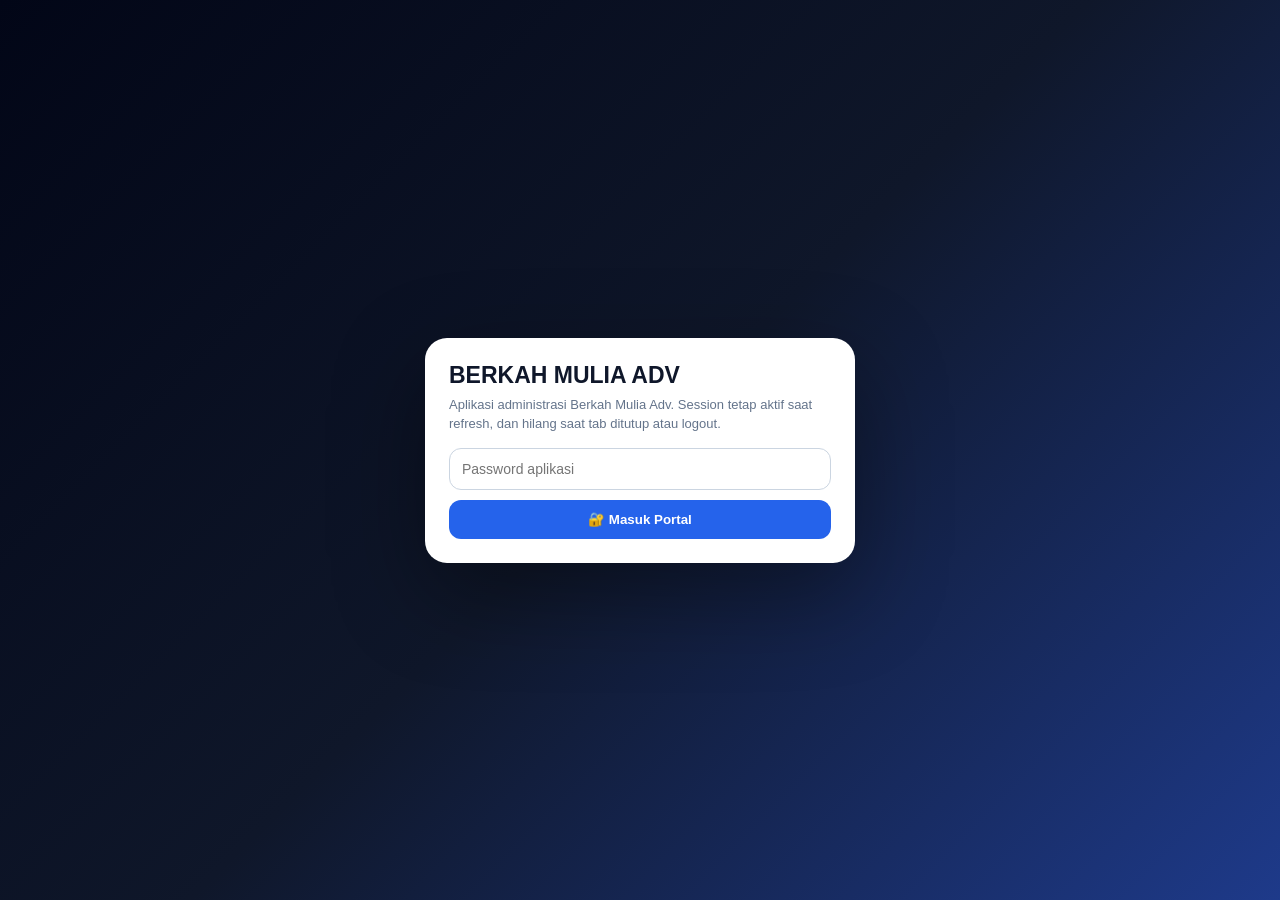
==== commit 89998cc4: "Add files via upload" ====
--- a/index.html
+++ b/index.html
@@ -2,555 +2,1341 @@
 <html lang="id">
 <head>
 <meta charset="UTF-8">
-<meta name="viewport" content="width=device-width,initial-scale=1.0">
-<meta name="theme-color" content="#0f172a">
-<title>Mulia Group Owner Dashboard V2.0.4 Stable</title>
-<link rel="manifest" href="manifest.webmanifest">
-<link rel="icon" type="image/png" sizes="192x192" href="icons/icon-192.png">
-<link rel="apple-touch-icon" href="icons/icon-192.png">
-<meta name="mobile-web-app-capable" content="yes">
-<meta name="apple-mobile-web-app-capable" content="yes">
-<meta name="apple-mobile-web-app-status-bar-style" content="black-translucent">
-<meta name="apple-mobile-web-app-title" content="Mulia Owner">
-
+<meta name="viewport" content="width=device-width, initial-scale=1.0">
+<title>BERKAH MULIA ADV - ERP V3</title>
 <script src="https://accounts.google.com/gsi/client" async defer></script>
 <style>
-:root{--dark:#0f172a;--nav:#111827;--blue:#2563eb;--cyan:#0891b2;--green:#059669;--amber:#d97706;--red:#dc2626;--purple:#7c3aed;--bg:#f1f5f9;--card:#fff;--line:#dbe3ef;--muted:#64748b;--text:#0f172a}
-*{box-sizing:border-box}html,body{margin:0;min-height:100%;font-family:Inter,Segoe UI,Arial,sans-serif;background:var(--bg);color:var(--text)}button,input,select{font:inherit}.hidden{display:none!important}
-#loginGate{position:fixed;inset:0;z-index:99999;background:linear-gradient(135deg,#020617,#0f172a 55%,#1e3a8a);display:flex;align-items:center;justify-content:center;padding:22px}.loginBox{width:min(440px,100%);background:#fff;border-radius:24px;padding:27px;box-shadow:0 35px 100px #0007}.loginLogo{width:58px;height:58px;border-radius:18px;background:linear-gradient(135deg,#2563eb,#7c3aed);display:grid;place-items:center;color:#fff;font-size:27px;font-weight:950}.loginBox h1{margin:14px 0 4px;font-size:24px}.loginBox p{margin:0 0 18px;color:var(--muted);font-size:13px;line-height:1.55}.field{display:grid;gap:6px;margin-bottom:11px}.field label{font-size:11px;font-weight:900;color:var(--muted);text-transform:uppercase}.field input,.field select{width:100%;padding:11px;border:1px solid #cbd5e1;border-radius:11px;background:#fff}.btn{border:0;border-radius:11px;padding:10px 13px;font-weight:850;cursor:pointer}.btn:hover{filter:brightness(1.05)}.btn.primary{background:var(--blue);color:#fff}.btn.green{background:var(--green);color:#fff}.btn.dark{background:var(--dark);color:#fff}.btn.light{background:#e2e8f0;color:#1e293b}.btn.red{background:#fee2e2;color:#b91c1c}.btn.amber{background:#fef3c7;color:#92400e}.btn.block{width:100%}.loginError{display:none;color:#b91c1c;font-size:12px;font-weight:800;margin-top:9px}
-.topbar{position:fixed;left:0;right:0;top:0;height:68px;background:var(--dark);color:#fff;display:flex;align-items:center;padding:8px 14px;gap:9px;z-index:1000;box-shadow:0 4px 18px #0003}.brand{min-width:230px;margin-right:auto;font-weight:950;line-height:1.05}.brand small{display:block;color:#93c5fd;font-size:10px;margin-top:5px;letter-spacing:.08em}.statusMini{font-size:10px;color:#cbd5e1;white-space:nowrap}.dot{width:9px;height:9px;border-radius:50%;display:inline-block;background:#ef4444;margin-right:5px}.dot.on{background:#22c55e}.topActions{display:flex;gap:7px;align-items:center}.topActions .btn{padding:9px 11px;font-size:11px}
-.sidebar{position:fixed;left:0;top:68px;bottom:0;width:235px;background:var(--nav);padding:12px;overflow:auto;z-index:900}.navBtn{display:flex;width:100%;align-items:center;gap:10px;border:0;background:transparent;color:#cbd5e1;padding:11px 12px;border-radius:11px;font-weight:800;text-align:left;cursor:pointer;margin-bottom:4px}.navBtn:hover{background:#1e293b;color:#fff}.navBtn.active{background:var(--blue);color:#fff}.navSep{height:1px;background:#334155;margin:10px 4px}.readonly{background:#052e2b;color:#a7f3d0;border:1px solid #065f46;border-radius:11px;padding:10px;font-size:10px;line-height:1.45;font-weight:800;margin-top:12px}
-.main{margin-left:235px;padding:88px 20px 34px;max-width:1700px}.page{display:none}.page.active{display:block}.pageHead{display:flex;justify-content:space-between;gap:14px;align-items:center;margin-bottom:14px}.pageHead h1{margin:0;font-size:25px}.pageHead p{margin:4px 0 0;color:var(--muted);font-size:12px}.filterBar{display:flex;gap:8px;flex-wrap:wrap;align-items:end}.filterBar .field{margin:0;min-width:145px}.filterBar input,.filterBar select{padding:8px 9px;font-size:12px}
-.hero{background:linear-gradient(135deg,#0f172a,#1e3a8a);color:#fff;border-radius:19px;padding:22px;margin-bottom:14px;display:flex;justify-content:space-between;gap:20px;box-shadow:0 15px 34px #0f172a26}.hero h2{margin:0;font-size:27px}.hero p{margin:7px 0 0;color:#cbd5e1;font-size:12px}.heroBadge{align-self:flex-start;background:#dcfce7;color:#047857;padding:7px 11px;border-radius:999px;font-size:10px;font-weight:950;white-space:nowrap}
-.metrics{display:grid;grid-template-columns:repeat(4,minmax(0,1fr));gap:11px;margin-bottom:13px}.metric{background:#fff;border:1px solid var(--line);border-radius:15px;padding:15px;box-shadow:0 6px 18px #0f172a0d;border-top:4px solid var(--blue)}.metric.green{border-top-color:var(--green)}.metric.amber{border-top-color:var(--amber)}.metric.red{border-top-color:var(--red)}.metric.purple{border-top-color:var(--purple)}.metric .label{font-size:10px;color:var(--muted);font-weight:900;text-transform:uppercase}.metric .value{font-size:22px;font-weight:950;margin-top:7px;word-break:break-word}.metric .hint{font-size:10px;color:#94a3b8;margin-top:5px}
-.grid2{display:grid;grid-template-columns:1.4fr .8fr;gap:13px;margin-bottom:13px}.grid3{display:grid;grid-template-columns:repeat(3,minmax(0,1fr));gap:13px}.card{background:#fff;border:1px solid var(--line);border-radius:16px;padding:15px;box-shadow:0 6px 18px #0f172a0d;margin-bottom:13px}.cardHead{display:flex;justify-content:space-between;gap:12px;align-items:center;border-bottom:1px solid #e2e8f0;padding-bottom:10px;margin-bottom:11px}.cardHead h3{margin:0;font-size:15px}.cardHead span{font-size:10px;color:#94a3b8}.companyCard{border-left:5px solid var(--blue)}.companyCard.dwi{border-left-color:var(--green)}.companyCard.azkia{border-left-color:var(--purple)}.companyTitle{display:flex;justify-content:space-between;gap:10px}.companyTitle b{font-size:14px}.syncBadge{font-size:9px;font-weight:900;border-radius:999px;padding:5px 8px;background:#fee2e2;color:#b91c1c}.syncBadge.ok{background:#dcfce7;color:#047857}.companyNumbers{display:grid;grid-template-columns:repeat(2,1fr);gap:7px;margin-top:11px}.companyNumbers div{background:#f8fafc;border:1px solid #e2e8f0;border-radius:10px;padding:9px}.companyNumbers small{display:block;color:var(--muted);font-size:9px;text-transform:uppercase;font-weight:900}.companyNumbers b{display:block;margin-top:4px;font-size:13px}
-.tableWrap{overflow:auto}.dataTable{width:100%;border-collapse:collapse;font-size:11px;min-width:900px}.dataTable th{background:#f8fafc;color:#475569;text-transform:uppercase;font-size:9px;letter-spacing:.04em;position:sticky;top:0}.dataTable th,.dataTable td{padding:9px;border-bottom:1px solid #e2e8f0;text-align:left;vertical-align:top}.dataTable tbody tr:hover{background:#f8fafc}.money{text-align:right!important;font-variant-numeric:tabular-nums;white-space:nowrap}.badge{display:inline-block;padding:4px 7px;border-radius:999px;font-size:9px;font-weight:900;background:#e2e8f0;color:#334155}.badge.ok{background:#dcfce7;color:#047857}.badge.warn{background:#fef3c7;color:#92400e}.badge.danger{background:#fee2e2;color:#b91c1c}.empty{padding:28px;text-align:center;color:var(--muted);font-size:12px}
-.barList{display:grid;gap:9px}.barRow{display:grid;grid-template-columns:120px 1fr 110px;gap:10px;align-items:center;font-size:11px}.barTrack{height:10px;background:#e2e8f0;border-radius:999px;overflow:hidden}.barFill{height:100%;background:linear-gradient(90deg,#2563eb,#60a5fa);border-radius:999px}.barFill.green{background:linear-gradient(90deg,#059669,#34d399)}.barFill.purple{background:linear-gradient(90deg,#7c3aed,#a78bfa)}.alertList{display:grid;gap:8px}.alertItem{display:flex;justify-content:space-between;gap:10px;padding:10px;border:1px solid #e2e8f0;border-radius:11px;background:#f8fafc;font-size:11px}.alertItem strong{color:#b45309}.audit{font-size:10px;color:var(--muted);line-height:1.55}.fileBox{border:1px dashed #94a3b8;border-radius:13px;padding:15px;background:#f8fafc}.fileBox input{width:100%}
-@media(max-width:1150px){.metrics{grid-template-columns:repeat(2,1fr)}.grid3{grid-template-columns:1fr}.grid2{grid-template-columns:1fr}.topbar{height:auto;min-height:68px;flex-wrap:wrap}.sidebar{top:102px}.main{padding-top:122px}}
-@media(max-width:760px){.sidebar{position:relative;top:auto;width:auto;display:flex;overflow:auto;padding:8px}.navBtn{min-width:max-content}.readonly,.navSep{display:none}.main{margin-left:0;padding:14px}.topbar{position:relative}.brand{width:100%}.metrics{grid-template-columns:1fr}.pageHead{align-items:flex-start;flex-direction:column}.hero{flex-direction:column}.barRow{grid-template-columns:90px 1fr}.barRow>span:last-child{display:none}}
-@media print{.topbar,.sidebar,.filterBar,.noPrint{display:none!important}.main{margin:0;padding:0}.page{display:none!important}.page.active{display:block!important}.card,.metric,.hero{box-shadow:none;break-inside:avoid}.dataTable{font-size:9px}}
-.syncBadge.stale{background:#fef3c7;color:#92400e}
-.syncBadge.error{background:#fee2e2;color:#b91c1c}
-.statusMini #autoSyncStatus{color:#93c5fd;font-size:9px}
+*{box-sizing:border-box}body{margin:0;font-family:Arial,system-ui,sans-serif;background:#0f172a;color:#0f172a}
+.portalTop{position:fixed;top:0;left:0;right:0;height:64px;background:#0f172a;color:#fff;z-index:999999;display:flex;align-items:center;gap:10px;padding:8px 14px;box-shadow:0 4px 18px rgba(0,0,0,.25)}
+.brand{font-weight:900;margin-right:auto;line-height:1.1}.brand small{display:block;font-size:11px;color:#cbd5e1;font-weight:700;margin-top:2px}
+.tabBtn,.topBtn{border:1px solid rgba(255,255,255,.18);background:rgba(255,255,255,.08);color:#fff;border-radius:12px;padding:10px 13px;font-weight:900;cursor:pointer}.tabBtn.active{background:#2563eb;border-color:#60a5fa}.topBtn.green{background:#059669}.topBtn.red{background:#dc2626}.tabBtn:hover,.topBtn:hover{filter:brightness(1.1)}
+.frameWrap{position:fixed;left:0;right:0;bottom:0;top:64px;background:#f1f5f9}.appFrame{width:100%;height:100%;border:0;display:none;background:#fff}.appFrame.active{display:block}
+.driveMini{font-size:11px;color:#cbd5e1;white-space:nowrap;font-weight:800}.dot{display:inline-block;width:9px;height:9px;border-radius:50%;background:#ef4444;margin-right:5px}.dot.on{background:#22c55e}
+#portalLogin{position:fixed;inset:0;z-index:1000000;background:linear-gradient(135deg,#020617,#0f172a,#1e3a8a);display:flex;align-items:center;justify-content:center;padding:20px}
+.loginBox{background:white;border-radius:22px;max-width:430px;width:100%;padding:24px;box-shadow:0 30px 90px rgba(0,0,0,.38)}.loginBox h2{margin:0 0 6px;font-size:23px;font-weight:900}.loginBox p{margin:0 0 14px;color:#64748b;font-size:13px;line-height:1.5}.loginBox input{width:100%;border:1px solid #cbd5e1;border-radius:12px;padding:12px;font-size:14px}.loginBox button{width:100%;border:0;border-radius:12px;padding:12px;margin-top:10px;font-weight:900;color:#fff;background:#2563eb;cursor:pointer}.err{display:none;color:#dc2626;font-size:12px;font-weight:900;margin-top:8px}
+@media(max-width:820px){.portalTop{height:auto;position:relative;flex-wrap:wrap}.frameWrap{position:relative;top:0;height:calc(100vh - 128px)}.brand{width:100%;margin-right:0}.tabBtn,.topBtn{flex:1}.driveMini{width:100%}}
+@media print{.portalTop,#portalLogin{display:none!important}.frameWrap{top:0}}
+
+.commandPage{display:none;min-height:100%;padding:24px 28px 40px;max-width:1500px;margin:auto}.commandPage.active{display:block}.frameWrap{top:76px;overflow:auto}.portalTop{height:76px;overflow-x:auto}.portalVersion{display:block;color:#93c5fd;font-size:10px}.hero{display:flex;justify-content:space-between;align-items:center;gap:20px;padding:24px;margin-bottom:18px;background:linear-gradient(135deg,#fff,#dbeafe);border:1px solid #bfdbfe;border-radius:22px;box-shadow:0 12px 30px rgba(15,23,42,.08)}.hero h1{margin:0;font-size:34px}.hero p{margin:8px 0 0;color:#475569}.heroRight{text-align:right;font-weight:800}.heroRight small{display:block;color:#2563eb;margin-top:6px}.enterpriseGrid{display:grid;grid-template-columns:repeat(4,1fr);gap:14px;margin-bottom:14px}.metric,.enterpriseCard{background:#fff;border:1px solid #e2e8f0;border-radius:18px;padding:18px;box-shadow:0 8px 24px rgba(15,23,42,.06)}.metric{border-left:5px solid #2563eb}.metric .label{font-size:11px;font-weight:900;color:#64748b;text-transform:uppercase}.metric .value{font-size:30px;font-weight:900;margin-top:7px}.metric .hint{font-size:11px;color:#94a3b8;margin-top:4px}.enterpriseTwo{display:grid;grid-template-columns:2fr 1fr;gap:14px}.enterpriseCard h3{margin:0 0 14px}.moduleGrid{display:grid;grid-template-columns:repeat(3,1fr);gap:10px}.moduleTile{background:#f8fafc;border:1px solid #dbe3ef;border-radius:14px;padding:15px;text-align:left;min-height:88px;cursor:pointer}.moduleTile:hover{border-color:#60a5fa;box-shadow:0 8px 20px rgba(37,99,235,.12)}.moduleTile b,.moduleTile span{display:block}.moduleTile span{font-size:11px;color:#64748b;margin-top:7px}.quickList{display:grid;gap:10px}.quickItem{display:flex;justify-content:space-between;padding:12px;background:#f8fafc;border:1px solid #e2e8f0;border-radius:12px}.pill{background:#dcfce7;color:#047857;border-radius:999px;padding:4px 8px;font-size:10px;font-weight:900}.pipeline{display:grid;grid-template-columns:repeat(7,1fr);gap:10px;overflow-x:auto}.pipe{background:#eff6ff;border:1px solid #bfdbfe;border-radius:13px;padding:12px;font-size:11px;font-weight:800}.pipe strong{display:block;font-size:24px;margin-top:6px;color:#1d4ed8}.opsTabs{display:flex;gap:8px;flex-wrap:wrap;margin-bottom:14px}.opsTab,.smallBtn{border:1px solid #cbd5e1;background:#fff;border-radius:11px;padding:10px 14px;font-weight:800;cursor:pointer}.opsTab.active,.smallBtn.primary{background:#2563eb;color:#fff;border-color:#2563eb}#opsContent table{width:100%;border-collapse:collapse}#opsContent th,#opsContent td{padding:10px;border-bottom:1px solid #e2e8f0;text-align:left}.appFrame{display:none}.appFrame.active{display:block}@media(max-width:1050px){.enterpriseGrid{grid-template-columns:repeat(2,1fr)}.enterpriseTwo{grid-template-columns:1fr}.moduleGrid{grid-template-columns:repeat(2,1fr)}}@media(max-width:650px){.commandPage{padding:14px}.hero{align-items:flex-start;flex-direction:column}.hero h1{font-size:27px}.heroRight{text-align:left}.enterpriseGrid,.moduleGrid{grid-template-columns:1fr}.portalTop{height:auto;position:relative;flex-wrap:wrap}.frameWrap{top:0;position:relative;height:calc(100vh - 150px)}}
+
+/* === V2.0.1 STABLE MAX PATCH === */
+#portalLoader{position:fixed;inset:76px 0 0;z-index:999998;background:rgba(241,245,249,.92);display:none;align-items:center;justify-content:center;backdrop-filter:blur(3px)}
+#portalLoader.show{display:flex}.loaderBox{background:#fff;border:1px solid #dbe3ef;border-radius:18px;padding:22px 28px;box-shadow:0 18px 50px rgba(15,23,42,.18);font-weight:900;color:#0f172a}.loaderSpin{width:24px;height:24px;border:3px solid #dbeafe;border-top-color:#2563eb;border-radius:50%;display:inline-block;vertical-align:middle;margin-right:10px;animation:muliaspin .8s linear infinite}@keyframes muliaspin{to{transform:rotate(360deg)}}
+.systemBar{display:flex;gap:8px;flex-wrap:wrap;margin-top:10px}.systemChip{font-size:10px;font-weight:900;border-radius:999px;padding:5px 9px;background:#e2e8f0;color:#334155}.systemChip.ok{background:#dcfce7;color:#047857}.systemChip.warn{background:#fef3c7;color:#92400e}
+.metric .value{word-break:break-word}.dataTable tbody tr:hover{background:#f8fafc}.emptyState{padding:28px!important;text-align:center!important;color:#64748b}
+@media(max-width:650px){#portalLoader{inset:0}.metric .value{font-size:24px}}
+
 </style>
+
+<style id="migration-css">#migModal{position:fixed;inset:0;background:rgba(2,6,23,.78);z-index:2000000;display:none;align-items:center;justify-content:center;padding:18px}#migModal.show{display:flex}#migBox{background:#fff;width:min(1250px,100%);max-height:94vh;overflow:auto;border-radius:18px;box-shadow:0 30px 90px rgba(0,0,0,.4)}#migHead{position:sticky;top:0;background:#0f172a;color:#fff;padding:14px 16px;display:flex;justify-content:space-between;align-items:center;z-index:2}#migBody{padding:16px}.migTools{display:flex;gap:8px;flex-wrap:wrap;margin:12px 0}.migBtn{border:0;border-radius:10px;padding:10px 13px;font-weight:800;cursor:pointer}.migBlue{background:#2563eb;color:#fff}.migGreen{background:#059669;color:#fff}.migOrange{background:#d97706;color:#fff}.migGray{background:#e2e8f0}.migTable{width:100%;border-collapse:collapse;font-size:12px}.migTable th,.migTable td{padding:8px;border-bottom:1px solid #e2e8f0;text-align:left;vertical-align:top}.migTable th{background:#f8fafc;position:sticky;top:58px}.migTable select{padding:6px;border:1px solid #cbd5e1;border-radius:8px}.migSummary{display:grid;grid-template-columns:repeat(3,1fr);gap:10px;margin:12px 0}.migSummary div{padding:12px;border:1px solid #e2e8f0;border-radius:12px;background:#f8fafc}.migSummary b{display:block;font-size:20px}@media(max-width:700px){.migSummary{grid-template-columns:1fr}.migTable{font-size:10px}}</style>
+
+<style id="profit-sharing-v1-css">
+#pageBagiHasil{display:none;min-height:100%;padding:24px 28px 40px;max-width:1500px;margin:auto}
+#pageBagiHasil.active{display:block}
+.bhGrid{display:grid;grid-template-columns:repeat(4,minmax(0,1fr));gap:14px}
+.bhCard{background:#fff;border:1px solid #e2e8f0;border-radius:18px;padding:18px;box-shadow:0 8px 24px rgba(15,23,42,.06);margin-bottom:14px}
+.bhCard h3{margin:0 0 14px}.bhField{display:grid;gap:5px}.bhField label{font-size:11px;font-weight:900;color:#64748b;text-transform:uppercase}
+.bhField input,.bhField select,.bhField textarea{width:100%;border:1px solid #cbd5e1;border-radius:10px;padding:10px;background:#fff}
+.bhBtn{border:0;border-radius:10px;padding:10px 14px;font-weight:900;cursor:pointer}.bhPrimary{background:#2563eb;color:#fff}.bhGreen{background:#059669;color:#fff}.bhRed{background:#dc2626;color:#fff}.bhGray{background:#e2e8f0}
+.bhActions{display:flex;gap:8px;flex-wrap:wrap}.bhTable{width:100%;border-collapse:collapse;font-size:12px}.bhTable th,.bhTable td{padding:9px;border-bottom:1px solid #e2e8f0;text-align:left;vertical-align:top}
+.bhMetric{border-left:5px solid #2563eb}.bhMetric small{display:block;color:#64748b;font-weight:900;text-transform:uppercase}.bhMetric b{display:block;font-size:24px;margin-top:6px}
+.bhWarn{padding:10px 12px;border-radius:10px;background:#fef3c7;color:#92400e;font-weight:800;font-size:12px}.bhOk{background:#dcfce7;color:#047857}
+@media(max-width:900px){.bhGrid{grid-template-columns:repeat(2,1fr)}}@media(max-width:600px){.bhGrid{grid-template-columns:1fr}#pageBagiHasil{padding:14px}}
+</style>
+
+
+<style id="topbar-final-enlarge">
+.portalTop{
+  height:100px!important;
+  padding:12px 14px!important;
+  gap:10px!important;
+  overflow-x:auto!important;
+  align-items:center!important;
+}
+.frameWrap{
+  top:100px!important;
+}
+.brand{
+  min-width:180px!important;
+  font-size:15px!important;
+  line-height:1.15!important;
+}
+.brand small{
+  font-size:11px!important;
+}
+.portalVersion{
+  font-size:10px!important;
+}
+.tabBtn,.topBtn{
+  min-height:66px!important;
+  min-width:82px!important;
+  padding:10px 14px!important;
+  font-size:13px!important;
+  line-height:1.25!important;
+  border-radius:12px!important;
+  flex:0 0 auto!important;
+}
+.driveMini{
+  font-size:11px!important;
+  min-width:150px!important;
+}
+@media(max-width:1100px){
+  .portalTop{
+    height:96px!important;
+  }
+  .frameWrap{
+    top:96px!important;
+  }
+  .tabBtn,.topBtn{
+    min-height:62px!important;
+    min-width:78px!important;
+    font-size:12px!important;
+  }
+}
+</style>
+
 <meta name="mulia-persistent-login" content="enabled-until-logout">
+
+<meta name="berkah-fresh-install" content="v3-empty-database">
+<!-- ERP Berkah Mulia V3: model Dwi untuk Layout/Dashboard/Kas/Absensi; Penawaran & Invoice asli Berkah. Semua data memakai namespace baru dan mulai kosong. -->
 </head>
 <body>
-<div id="loginGate"><div class="loginBox"><div class="loginLogo">MG</div><h1>Mulia Group Owner</h1><p>Dashboard konsolidasi read-only untuk CV. Berkah Mulia ADV, PT. Dwi Mulia Advertising, dan PT. Azkia Mulia Perada.</p><div class="field"><label>Password Aplikasi</label><input id="loginPass" type="password" placeholder="Masukkan password" onkeydown="if(event.key==='Enter')appLogin()"></div><button class="btn primary block" onclick="appLogin()">Masuk Dashboard Owner</button><div id="loginError" class="loginError">Password salah.</div></div></div>
-<header class="topbar"><div class="brand">MULIA GROUP OWNER<small>CONSOLIDATED MANAGEMENT DASHBOARD • READ ONLY • V2.0.4 STABLE</small></div><div class="topActions"><button class="btn green" onclick="googleLogin()">Login Google</button><button class="btn primary" onclick="syncAll({manual:true})">Sinkronkan Sekarang</button><button id="installAppBtn" class="btn amber hidden" onclick="installOwnerApp()">📲 Instal Aplikasi</button><button class="btn light" onclick="document.getElementById('manualFiles').click()">Import JSON</button><input id="manualFiles" type="file" accept=".json" multiple hidden onchange="manualImport(event)"><button class="btn red" onclick="logoutApp()">Keluar</button></div><div class="statusMini"><span id="googleDot" class="dot"></span><span id="googleStatus">Google belum login</span><br><span id="autoSyncStatus">Auto-sync menunggu login</span></div></header>
-<aside class="sidebar">
-<button class="navBtn active" data-page="dashboard" onclick="openPage('dashboard',this)">📊 Dashboard Group</button>
-<button class="navBtn" data-page="companies" onclick="openPage('companies',this)">🏢 Perusahaan</button>
-<button class="navBtn" data-page="documents" onclick="openPage('documents',this)">📄 Penawaran & Invoice</button>
-<button class="navBtn" data-page="cash" onclick="openPage('cash',this)">💰 Kas & Cash Flow</button>
-<button class="navBtn" data-page="receivables" onclick="openPage('receivables',this)">🧾 Piutang</button>
-<button class="navBtn" data-page="projects" onclick="openPage('projects',this)">🛠️ Project Monitoring</button>
-<button class="navBtn" data-page="hr" onclick="openPage('hr',this)">👷 SDM & Payroll</button>
-<button class="navBtn" data-page="profit" onclick="openPage('profit',this)">🤝 Bagi Hasil</button>
-<button class="navBtn" data-page="reports" onclick="openPage('reports',this)">📈 Laporan Owner</button>
-<div class="navSep"></div><div class="readonly">🔒 MODE READ-ONLY<br>Aplikasi ini hanya membaca backup Google Drive dan tidak menulis, mengedit, atau menghapus data perusahaan.</div>
-</aside>
-<main class="main">
-<section id="page-dashboard" class="page active"><div class="hero"><div><h2>Dashboard Konsolidasi Mulia Group</h2><p>Ringkasan keuangan, penjualan, piutang, proyek dan SDM seluruh usaha.</p></div><span id="globalSyncBadge" class="heroBadge">Belum disinkronkan</span></div><div id="groupMetrics" class="metrics"></div><div class="grid2"><div class="card"><div class="cardHead"><h3>Perbandingan Perusahaan</h3><span>Omzet invoice dan kas</span></div><div id="companyBars" class="barList"></div></div><div class="card"><div class="cardHead"><h3>Perhatian Owner</h3><span>Prioritas saat ini</span></div><div id="ownerAlerts" class="alertList"></div></div></div><div class="card"><div class="cardHead"><h3>Status Data Perusahaan</h3><span>Sumber: Google Drive / import JSON</span></div><div id="dashboardCompanies" class="grid3"></div></div></section>
-<section id="page-companies" class="page"><div class="pageHead"><div><h1>Ringkasan Perusahaan</h1><p>Data tetap dipisahkan berdasarkan identitas masing-masing usaha.</p></div><button class="btn dark noPrint" onclick="window.print()">Print</button></div><div id="companyFullCards" class="grid3"></div></section>
-<section id="page-documents" class="page"><div class="pageHead"><div><h1>Penawaran & Invoice</h1><p>Daftar dokumen gabungan seluruh perusahaan.</p></div><div class="filterBar"><div class="field"><label>Perusahaan</label><select id="docCompany" onchange="renderDocuments()"><option value="ALL">Semua</option></select></div><div class="field"><label>Jenis</label><select id="docType" onchange="renderDocuments()"><option value="ALL">Semua</option><option value="PENAWARAN">Penawaran</option><option value="INVOICE">Invoice</option></select></div><div class="field"><label>Status</label><select id="docStatus" onchange="renderDocuments()"><option value="ALL">Semua</option><option value="LUNAS">Lunas</option><option value="DP">DP</option><option value="BELUM BAYAR">Belum Bayar</option></select></div><div class="field"><label>Cari</label><input id="docSearch" placeholder="Nomor/customer" oninput="renderDocuments()"></div></div></div><div class="card"><div id="docSummary" class="metrics"></div><div class="tableWrap"><table class="dataTable"><thead><tr><th>Perusahaan</th><th>Jenis</th><th>Nomor</th><th>Tanggal</th><th>Customer</th><th>Status</th><th class="money">Nilai</th><th class="money">Terbayar</th><th class="money">Sisa</th></tr></thead><tbody id="docRows"></tbody></table></div></div></section>
-<section id="page-cash" class="page"><div class="pageHead"><div><h1>Kas & Cash Flow</h1><p>Pemasukan dan pengeluaran berdasarkan data Kas Besar.</p></div><div class="filterBar"><div class="field"><label>Perusahaan</label><select id="cashCompany" onchange="renderCash()"><option value="ALL">Semua</option></select></div><div class="field"><label>Bulan</label><input id="cashMonth" type="month" onchange="renderCash()"></div><button class="btn dark" onclick="exportCashCSV()">Export CSV</button></div></div><div id="cashMetrics" class="metrics"></div><div class="card"><div class="cardHead"><h3>Transaksi Kas</h3><span id="cashCount"></span></div><div class="tableWrap"><table class="dataTable"><thead><tr><th>Perusahaan</th><th>Tanggal</th><th>Jenis</th><th>Keterangan</th><th>Kategori</th><th class="money">Nominal</th></tr></thead><tbody id="cashRows"></tbody></table></div></div></section>
-<section id="page-receivables" class="page"><div class="pageHead"><div><h1>Piutang & Invoice Belum Lunas</h1><p>Daftar invoice yang masih memiliki sisa pembayaran.</p></div><button class="btn dark" onclick="exportReceivableCSV()">Export CSV</button></div><div id="receivableMetrics" class="metrics"></div><div class="card"><div class="tableWrap"><table class="dataTable"><thead><tr><th>Perusahaan</th><th>Invoice</th><th>Tanggal</th><th>Customer</th><th>Status</th><th>Umur</th><th class="money">Nilai</th><th class="money">Terbayar</th><th class="money">Sisa Piutang</th></tr></thead><tbody id="receivableRows"></tbody></table></div></div></section>
-<section id="page-projects" class="page"><div class="pageHead"><div><h1>Project Monitoring</h1><p>Pipeline dibentuk dari data proyek dan dokumen yang tersedia.</p></div></div><div id="projectMetrics" class="metrics"></div><div class="card"><div class="tableWrap"><table class="dataTable"><thead><tr><th>Perusahaan</th><th>Project / Pekerjaan</th><th>Customer</th><th>Status</th><th>Sumber</th><th class="money">Nilai</th></tr></thead><tbody id="projectRows"></tbody></table></div></div></section>
-<section id="page-hr" class="page"><div class="pageHead"><div><h1>SDM & Payroll</h1><p>Ringkasan karyawan, periode payroll, gaji dan borongan.</p></div><button class="btn dark" onclick="exportHRCSV()">Export CSV</button></div><div id="hrMetrics" class="metrics"></div><div class="card"><div class="tableWrap"><table class="dataTable"><thead><tr><th>Perusahaan</th><th>Nama</th><th>Jabatan</th><th>Periode</th><th class="money">Gaji Pokok</th><th class="money">Estimasi Bersih</th></tr></thead><tbody id="hrRows"></tbody></table></div></div><div class="card"><div class="cardHead"><h3>Borongan Berkah Mulia</h3><span id="boronganCount"></span></div><div class="tableWrap"><table class="dataTable"><thead><tr><th>Tanggal</th><th>Nama</th><th>Keterangan</th><th class="money">Jumlah</th><th class="money">Harga Satuan</th><th class="money">Total</th></tr></thead><tbody id="boronganRows"></tbody></table></div></div></section>
-<section id="page-profit" class="page"><div class="pageHead"><div><h1>Bagi Hasil</h1><p>Pengaturan dan ringkasan pembagian laba yang tersimpan pada masing-masing perusahaan.</p></div></div><div id="profitMetrics" class="metrics"></div><div class="card"><div class="tableWrap"><table class="dataTable"><thead><tr><th>Perusahaan</th><th>Penerima / Pos</th><th>Persentase</th><th>Periode</th><th class="money">Estimasi Pembagian</th></tr></thead><tbody id="profitRows"></tbody></table></div></div></section>
-<section id="page-reports" class="page"><div class="pageHead"><div><h1>Laporan Owner</h1><p>Cetak laporan konsolidasi atau ekspor data untuk analisis lanjutan.</p></div></div><div class="grid3"><div class="card"><h3>Laporan Konsolidasi</h3><p class="audit">Mencetak halaman dashboard aktif lengkap dengan metrik utama dan ringkasan perusahaan.</p><button class="btn primary" onclick="openPage('dashboard',document.querySelector('[data-page=dashboard]'));setTimeout(()=>window.print(),150)">Print Dashboard</button></div><div class="card"><h3>Export Seluruh Dokumen</h3><p class="audit">Menghasilkan CSV penawaran dan invoice dari ketiga perusahaan.</p><button class="btn green" onclick="exportDocumentsCSV()">Export Dokumen CSV</button></div><div class="card"><h3>Export Snapshot Owner</h3><p class="audit">Menyimpan snapshot konsolidasi untuk arsip lokal. Tidak mengubah data Google Drive.</p><button class="btn dark" onclick="exportSnapshot()">Download Snapshot JSON</button></div></div><div class="card"><div class="cardHead"><h3>Audit Sumber Data</h3><span>Informasi teknis sinkronisasi</span></div><div id="auditData" class="audit"></div></div><div class="card"><div class="cardHead"><h3>Import Manual Backup JSON</h3><span>Cadangan jika Google Drive belum dapat diakses</span></div><div class="fileBox"><input type="file" accept=".json" multiple onchange="manualImport(event)"><p class="audit">Pilih file backup operasional Berkah, Dwi, dan/atau Azkia. File Investor Portal tidak dimuat di sini karena mengandung akun login dan harus dikelola terpisah.</p></div></div></section>
-</main>
+
+<div id="migModal"><div id="migBox"><div id="migHead"><b>🔀 Migration Wizard Mulia Group</b><button class="migBtn migGray" onclick="closeMigrationWizard()">Tutup</button></div><div id="migBody"><p><b>Aman:</b> alat ini tidak menghapus file backup asli. Pilih file JSON campuran, tentukan perusahaan setiap dokumen, lalu export file terpisah.</p><input id="migFile" type="file" accept=".json" onchange="loadMigrationFile(event)"><div class="migTools"><button class="migBtn migGray" onclick="bulkAssign('BERKAH')">Semua ke Berkah</button><button class="migBtn migGray" onclick="bulkAssign('DWI')">Semua ke Dwi</button><button class="migBtn migGray" onclick="bulkAssign('AZKIA')">Semua ke Azkia</button></div><div id="migSummary" class="migSummary"></div><div style="overflow:auto"><table class="migTable"><thead><tr><th>No</th><th>Jenis</th><th>Nomor</th><th>Customer</th><th>Nilai</th><th>Tujuan</th></tr></thead><tbody id="migRows"><tr><td colspan="6">Pilih file backup JSON.</td></tr></tbody></table></div><div class="migTools"><button class="migBtn migBlue" onclick="exportMigration('BERKAH')">Export Backup Berkah</button><button class="migBtn migGreen" onclick="exportMigration('DWI')">Export Backup Dwi</button><button class="migBtn migOrange" onclick="exportMigration('AZKIA')">Export Backup Azkia</button><button class="migBtn migGray" onclick="exportAllMigration()">Export Semua</button></div></div></div></div>
+<div id="portalLogin">
+  <div class="loginBox">
+    <h2>BERKAH MULIA ADV</h2>
+    <p>Aplikasi administrasi Berkah Mulia Adv. Session tetap aktif saat refresh, dan hilang saat tab ditutup atau logout.</p>
+    <input id="portalPass" type="password" placeholder="Password aplikasi" onkeydown="if(event.key==='Enter') portalLogin()">
+    <button onclick="portalLogin()">🔐 Masuk Portal</button>
+    <div id="portalErr" class="err">Password salah</div>
+    
+  </div>
+</div>
+<div class="portalTop">
+  <div class="brand">BERKAH MULIA ADV <span class="portalVersion">ERP V3 • OWNER SYNC FIXED</span><small>Penawaran & Invoice • Kas Besar • Absensi & Penggajian</small></div>
+  <button id="btnDashboard" class="tabBtn active" onclick="openApp('dashboard')">📊 Dashboard</button>
+<button id="btnPenawaran" class="tabBtn" onclick="openApp('penawaran')">📄 Penawaran & Invoice</button>
+  <button id="btnKas" class="tabBtn" onclick="openApp('kas')">💰 Kas Besar</button>
+  <button id="btnAbsensi" class="tabBtn" onclick="openApp('absensi')">👷 Absensi & Slip Gaji</button>
+  <button id="btnBagiHasil" class="tabBtn" onclick="openApp('bagihasil')">🤝 Bagi Hasil</button>
+  <button id="btnPostPayroll" class="topBtn green" onclick="portalPostPayrollToKas()">💵 Catat Payroll ke Kas</button>
+  <button class="topBtn green" onclick="loginGooglePortal()">🔐 Login Google</button>
+  <button class="topBtn green" onclick="portalManualSync()">☁ Sinkronkan</button>
+  <button class="topBtn" onclick="portalManualRestore()">↩ Restore Drive</button>
+  <button class="topBtn" onclick="openMigrationWizard()">🔀 Migrasi Data</button>
+  <button class="topBtn red" onclick="portalLogout()">Keluar</button>
+  <span class="driveMini"><span id="portalDot" class="dot"></span><span id="portalGoogleStatus">Google belum login</span></span>
+</div>
+<div id="portalLoader"><div class="loaderBox"><span class="loaderSpin"></span>Memuat ERP Berkah Mulia…</div></div>
+<div class="frameWrap">
+  <section id="pageDashboard" class="commandPage active">
+    <div class="hero">
+      <div>
+        <h1>Dashboard Utama Berkah Mulia</h1>
+        <p>Pusat kontrol Penawaran, Invoice, Kas Besar, Absensi, Penggajian dan Operasional Berkah Mulia.</p>
+        <div class="systemBar">
+          <span id="chipSales" class="systemChip">Penawaran</span>
+          <span id="chipKas" class="systemChip">Kas Besar</span>
+          <span id="chipHr" class="systemChip">Absensi & Gaji</span>
+          <span id="chipDrive" class="systemChip">Google Drive</span>
+        </div>
+      </div>
+      <div id="heroClock" class="heroRight"></div>
+    </div>
+    <div id="metrics" class="enterpriseGrid"></div>
+    <div class="enterpriseTwo">
+      <div class="enterpriseCard">
+        <h3>Pipeline Pekerjaan</h3>
+        <div id="pipeline" class="pipeline"></div>
+      </div>
+      <div class="enterpriseCard">
+        <h3>Perhatian Owner</h3>
+        <div id="ownerAlerts" class="quickList"></div>
+      </div>
+    </div>
+      </section>
+
+  <section id="pageBagiHasil" class="commandPage">
+  <div class="hero">
+    <div><h1>Bagi Hasil Bulanan</h1><p>Laba bersih dibaca otomatis dari Kas Besar per bulan. Isi hanya nama penerima dan persentasenya.</p></div>
+    <div class="heroRight"><b>Berkah Mulia Adv</b><small>Otomatis dari pemasukan − pengeluaran</small></div>
+  </div>
+  <div class="bhGrid" id="bhMetrics"></div>
+  <div class="bhCard">
+    <h3>Nama & Persentase Pembagian</h3>
+    <div class="bhWarn" id="bhSourceInfo">Sumber laba bersih: Kas Besar.</div>
+    <div style="overflow:auto;margin-top:12px">
+      <table class="bhTable">
+        <thead><tr><th>No</th><th>Nama Penerima / Pos</th><th>Persentase %</th></tr></thead>
+        <tbody id="bhShareRows"></tbody>
+      </table>
+    </div>
+    <div id="bhPctStatus" class="bhWarn" style="margin-top:12px">Total persentase harus 100%.</div>
+    <div class="bhActions" style="margin-top:12px">
+      <button class="bhBtn bhGray" onclick="bhAddShareRow()">+ Tambah Penerima</button>
+      <button class="bhBtn bhPrimary" onclick="bhSaveSimpleSettings()">Simpan Nama & Persentase</button>
+    </div>
+  </div>
+  <div class="bhCard">
+    <div class="split-title"><h3>Perhitungan Otomatis Per Bulan</h3><select id="bhYearFilter" onchange="bhRenderSimple()"></select></div>
+    <div style="overflow:auto;margin-top:12px"><table class="bhTable"><thead id="bhAutoHead"></thead><tbody id="bhAutoRows"></tbody><tfoot id="bhAutoFoot"></tfoot></table></div>
+  </div>
+</section>
+
+  <iframe id="framePenawaran" class="appFrame" title="Penawaran Invoice"></iframe>
+  <iframe id="frameKas" class="appFrame" title="Kas Besar"></iframe>
+  <iframe id="frameAbsensi" class="appFrame" title="Absensi dan Slip Gaji"></iframe>
+</div>
 <script>
+const CLIENT_ID = "169606052820-5ij848mubicfdppo5b2g5qpaub67munt.apps.googleusercontent.com";
+const SCOPE = "https://www.googleapis.com/auth/drive.file https://www.googleapis.com/auth/userinfo.email";
+const ALLOWED_EMAIL = "lezaikra553@gmail.com";
+const PORTAL_PASS_HASH = "ab8e5ad4977d331baf27a68d4e093e4cbd3e5987476b4c32f00d93f625c1904a";
+window.PORTAL_ACCESS_TOKEN = sessionStorage.getItem('PORTAL_GOOGLE_TOKEN') || '';
+window.PORTAL_GOOGLE_EMAIL = sessionStorage.getItem('PORTAL_GOOGLE_EMAIL') || '';
+const APP_PENAWARAN_B64 = "[base64]/[base64]/[base64]/[base64]/[base64]/[base64]/[base64]/Pz17cTowLGk6MH07Z1tjXS5xKyt9KTtEQi5pbnZvaWNlcy5mb3JFYWNoKHg9PntsZXQgYz1jdXN0b21lck5hbWUoeC5jdXN0b21lcik7Z1tjXT8/[base64]/P2QucGFpZD8/[base64]/[base64]/[base64]/[base64]/Lml0ZW1zKT9kb2MuaXRlbXM6W10pLmZvckVhY2goeD0+aXRlbXMucHVzaCh7CiAgICAgICAgICBkZXNjOlN0cmluZyhpc0ludm9pY2U/[base64]/[base64]/[base64]/[base64]/[base64]/[base64]/IGQucHBuUGN0ID8/IDExKSB8fCAwLAogICAgICAgICAgZHBQY3Q6IE51bWJlcihkLmRwX3BlcnNlbiA/PyBkLmRwUGN0ID8/[base64]/IGl0LnByaWNlID8/[base64]/PyBkLnBwblBjdCA/[base64]/IGl0LnByaWNlID8/[base64]/IGBodHRwczovL3d3dy5nb29nbGVhcGlzLmNvbS91cGxvYWQvZHJpdmUvdjMvZmlsZXMvJHtleGlzdGluZy5pZH0/dXBsb2FkVHlwZT1tdWx0aXBhcnRgIDogImh0dHBzOi8vd3d3Lmdvb2dsZWFwaXMuY29tL3VwbG9hZC9kcml2ZS92My9maWxlcz91cGxvYWRUeXBlPW11bHRpcGFydCI7CiAgbGV0IHIgPSBhd2FpdCBmZXRjaCh1cmwsIHttZXRob2Q6ZXhpc3Rpbmc/[base64]/[base64]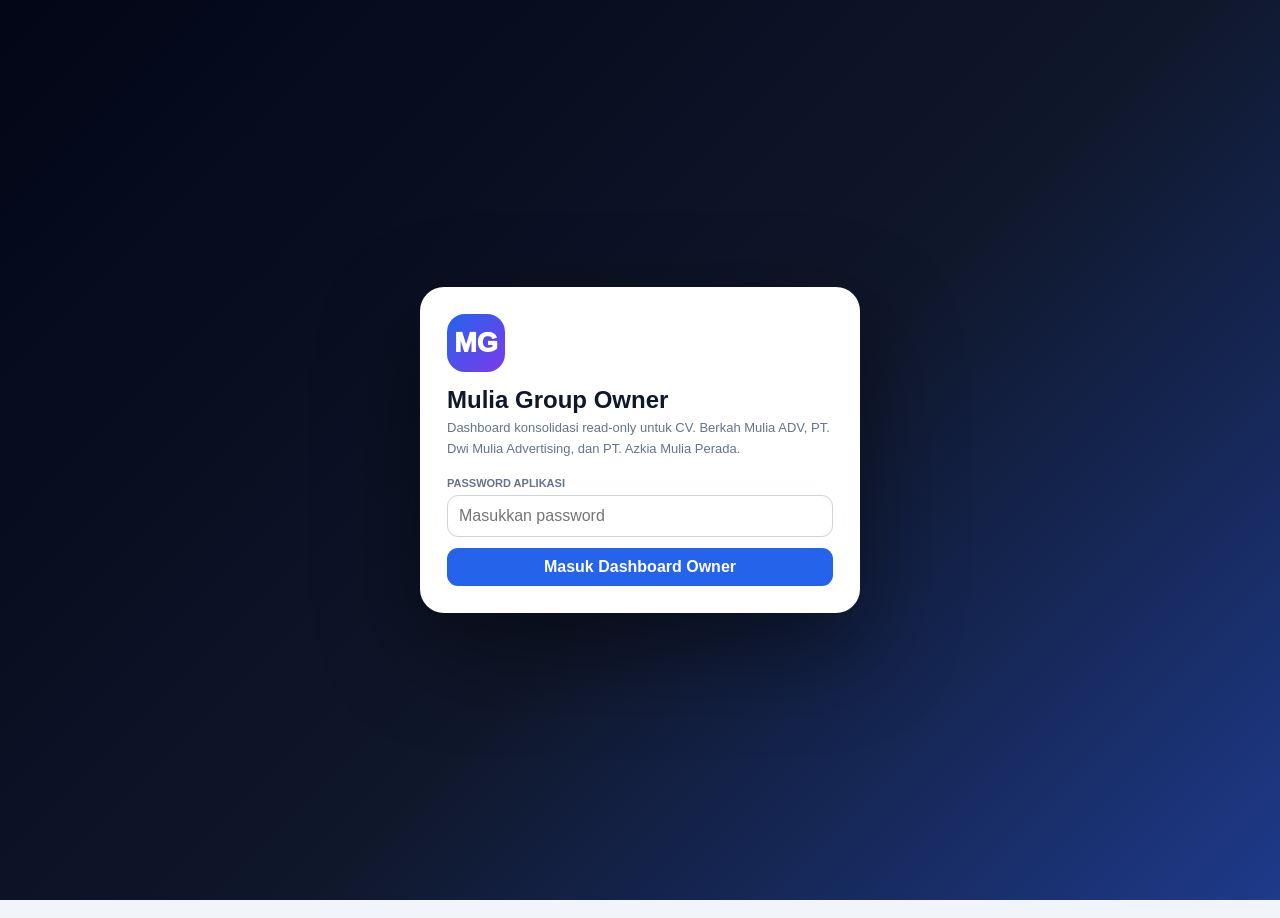
==== commit 980e1382: "Add files via upload" ====
--- a/index.html
+++ b/index.html
@@ -2,1341 +2,555 @@
 <html lang="id">
 <head>
 <meta charset="UTF-8">
-<meta name="viewport" content="width=device-width, initial-scale=1.0">
-<title>BERKAH MULIA ADV - ERP V3</title>
+<meta name="viewport" content="width=device-width,initial-scale=1.0">
+<meta name="theme-color" content="#0f172a">
+<title>Mulia Group Owner Dashboard V2.0.5 Berkah V3 Sync</title>
+<link rel="manifest" href="manifest.webmanifest">
+<link rel="icon" type="image/png" sizes="192x192" href="icons/icon-192.png">
+<link rel="apple-touch-icon" href="icons/icon-192.png">
+<meta name="mobile-web-app-capable" content="yes">
+<meta name="apple-mobile-web-app-capable" content="yes">
+<meta name="apple-mobile-web-app-status-bar-style" content="black-translucent">
+<meta name="apple-mobile-web-app-title" content="Mulia Owner">
+
 <script src="https://accounts.google.com/gsi/client" async defer></script>
 <style>
-*{box-sizing:border-box}body{margin:0;font-family:Arial,system-ui,sans-serif;background:#0f172a;color:#0f172a}
-.portalTop{position:fixed;top:0;left:0;right:0;height:64px;background:#0f172a;color:#fff;z-index:999999;display:flex;align-items:center;gap:10px;padding:8px 14px;box-shadow:0 4px 18px rgba(0,0,0,.25)}
-.brand{font-weight:900;margin-right:auto;line-height:1.1}.brand small{display:block;font-size:11px;color:#cbd5e1;font-weight:700;margin-top:2px}
-.tabBtn,.topBtn{border:1px solid rgba(255,255,255,.18);background:rgba(255,255,255,.08);color:#fff;border-radius:12px;padding:10px 13px;font-weight:900;cursor:pointer}.tabBtn.active{background:#2563eb;border-color:#60a5fa}.topBtn.green{background:#059669}.topBtn.red{background:#dc2626}.tabBtn:hover,.topBtn:hover{filter:brightness(1.1)}
-.frameWrap{position:fixed;left:0;right:0;bottom:0;top:64px;background:#f1f5f9}.appFrame{width:100%;height:100%;border:0;display:none;background:#fff}.appFrame.active{display:block}
-.driveMini{font-size:11px;color:#cbd5e1;white-space:nowrap;font-weight:800}.dot{display:inline-block;width:9px;height:9px;border-radius:50%;background:#ef4444;margin-right:5px}.dot.on{background:#22c55e}
-#portalLogin{position:fixed;inset:0;z-index:1000000;background:linear-gradient(135deg,#020617,#0f172a,#1e3a8a);display:flex;align-items:center;justify-content:center;padding:20px}
-.loginBox{background:white;border-radius:22px;max-width:430px;width:100%;padding:24px;box-shadow:0 30px 90px rgba(0,0,0,.38)}.loginBox h2{margin:0 0 6px;font-size:23px;font-weight:900}.loginBox p{margin:0 0 14px;color:#64748b;font-size:13px;line-height:1.5}.loginBox input{width:100%;border:1px solid #cbd5e1;border-radius:12px;padding:12px;font-size:14px}.loginBox button{width:100%;border:0;border-radius:12px;padding:12px;margin-top:10px;font-weight:900;color:#fff;background:#2563eb;cursor:pointer}.err{display:none;color:#dc2626;font-size:12px;font-weight:900;margin-top:8px}
-@media(max-width:820px){.portalTop{height:auto;position:relative;flex-wrap:wrap}.frameWrap{position:relative;top:0;height:calc(100vh - 128px)}.brand{width:100%;margin-right:0}.tabBtn,.topBtn{flex:1}.driveMini{width:100%}}
-@media print{.portalTop,#portalLogin{display:none!important}.frameWrap{top:0}}
-
-.commandPage{display:none;min-height:100%;padding:24px 28px 40px;max-width:1500px;margin:auto}.commandPage.active{display:block}.frameWrap{top:76px;overflow:auto}.portalTop{height:76px;overflow-x:auto}.portalVersion{display:block;color:#93c5fd;font-size:10px}.hero{display:flex;justify-content:space-between;align-items:center;gap:20px;padding:24px;margin-bottom:18px;background:linear-gradient(135deg,#fff,#dbeafe);border:1px solid #bfdbfe;border-radius:22px;box-shadow:0 12px 30px rgba(15,23,42,.08)}.hero h1{margin:0;font-size:34px}.hero p{margin:8px 0 0;color:#475569}.heroRight{text-align:right;font-weight:800}.heroRight small{display:block;color:#2563eb;margin-top:6px}.enterpriseGrid{display:grid;grid-template-columns:repeat(4,1fr);gap:14px;margin-bottom:14px}.metric,.enterpriseCard{background:#fff;border:1px solid #e2e8f0;border-radius:18px;padding:18px;box-shadow:0 8px 24px rgba(15,23,42,.06)}.metric{border-left:5px solid #2563eb}.metric .label{font-size:11px;font-weight:900;color:#64748b;text-transform:uppercase}.metric .value{font-size:30px;font-weight:900;margin-top:7px}.metric .hint{font-size:11px;color:#94a3b8;margin-top:4px}.enterpriseTwo{display:grid;grid-template-columns:2fr 1fr;gap:14px}.enterpriseCard h3{margin:0 0 14px}.moduleGrid{display:grid;grid-template-columns:repeat(3,1fr);gap:10px}.moduleTile{background:#f8fafc;border:1px solid #dbe3ef;border-radius:14px;padding:15px;text-align:left;min-height:88px;cursor:pointer}.moduleTile:hover{border-color:#60a5fa;box-shadow:0 8px 20px rgba(37,99,235,.12)}.moduleTile b,.moduleTile span{display:block}.moduleTile span{font-size:11px;color:#64748b;margin-top:7px}.quickList{display:grid;gap:10px}.quickItem{display:flex;justify-content:space-between;padding:12px;background:#f8fafc;border:1px solid #e2e8f0;border-radius:12px}.pill{background:#dcfce7;color:#047857;border-radius:999px;padding:4px 8px;font-size:10px;font-weight:900}.pipeline{display:grid;grid-template-columns:repeat(7,1fr);gap:10px;overflow-x:auto}.pipe{background:#eff6ff;border:1px solid #bfdbfe;border-radius:13px;padding:12px;font-size:11px;font-weight:800}.pipe strong{display:block;font-size:24px;margin-top:6px;color:#1d4ed8}.opsTabs{display:flex;gap:8px;flex-wrap:wrap;margin-bottom:14px}.opsTab,.smallBtn{border:1px solid #cbd5e1;background:#fff;border-radius:11px;padding:10px 14px;font-weight:800;cursor:pointer}.opsTab.active,.smallBtn.primary{background:#2563eb;color:#fff;border-color:#2563eb}#opsContent table{width:100%;border-collapse:collapse}#opsContent th,#opsContent td{padding:10px;border-bottom:1px solid #e2e8f0;text-align:left}.appFrame{display:none}.appFrame.active{display:block}@media(max-width:1050px){.enterpriseGrid{grid-template-columns:repeat(2,1fr)}.enterpriseTwo{grid-template-columns:1fr}.moduleGrid{grid-template-columns:repeat(2,1fr)}}@media(max-width:650px){.commandPage{padding:14px}.hero{align-items:flex-start;flex-direction:column}.hero h1{font-size:27px}.heroRight{text-align:left}.enterpriseGrid,.moduleGrid{grid-template-columns:1fr}.portalTop{height:auto;position:relative;flex-wrap:wrap}.frameWrap{top:0;position:relative;height:calc(100vh - 150px)}}
-
-/* === V2.0.1 STABLE MAX PATCH === */
-#portalLoader{position:fixed;inset:76px 0 0;z-index:999998;background:rgba(241,245,249,.92);display:none;align-items:center;justify-content:center;backdrop-filter:blur(3px)}
-#portalLoader.show{display:flex}.loaderBox{background:#fff;border:1px solid #dbe3ef;border-radius:18px;padding:22px 28px;box-shadow:0 18px 50px rgba(15,23,42,.18);font-weight:900;color:#0f172a}.loaderSpin{width:24px;height:24px;border:3px solid #dbeafe;border-top-color:#2563eb;border-radius:50%;display:inline-block;vertical-align:middle;margin-right:10px;animation:muliaspin .8s linear infinite}@keyframes muliaspin{to{transform:rotate(360deg)}}
-.systemBar{display:flex;gap:8px;flex-wrap:wrap;margin-top:10px}.systemChip{font-size:10px;font-weight:900;border-radius:999px;padding:5px 9px;background:#e2e8f0;color:#334155}.systemChip.ok{background:#dcfce7;color:#047857}.systemChip.warn{background:#fef3c7;color:#92400e}
-.metric .value{word-break:break-word}.dataTable tbody tr:hover{background:#f8fafc}.emptyState{padding:28px!important;text-align:center!important;color:#64748b}
-@media(max-width:650px){#portalLoader{inset:0}.metric .value{font-size:24px}}
-
+:root{--dark:#0f172a;--nav:#111827;--blue:#2563eb;--cyan:#0891b2;--green:#059669;--amber:#d97706;--red:#dc2626;--purple:#7c3aed;--bg:#f1f5f9;--card:#fff;--line:#dbe3ef;--muted:#64748b;--text:#0f172a}
+*{box-sizing:border-box}html,body{margin:0;min-height:100%;font-family:Inter,Segoe UI,Arial,sans-serif;background:var(--bg);color:var(--text)}button,input,select{font:inherit}.hidden{display:none!important}
+#loginGate{position:fixed;inset:0;z-index:99999;background:linear-gradient(135deg,#020617,#0f172a 55%,#1e3a8a);display:flex;align-items:center;justify-content:center;padding:22px}.loginBox{width:min(440px,100%);background:#fff;border-radius:24px;padding:27px;box-shadow:0 35px 100px #0007}.loginLogo{width:58px;height:58px;border-radius:18px;background:linear-gradient(135deg,#2563eb,#7c3aed);display:grid;place-items:center;color:#fff;font-size:27px;font-weight:950}.loginBox h1{margin:14px 0 4px;font-size:24px}.loginBox p{margin:0 0 18px;color:var(--muted);font-size:13px;line-height:1.55}.field{display:grid;gap:6px;margin-bottom:11px}.field label{font-size:11px;font-weight:900;color:var(--muted);text-transform:uppercase}.field input,.field select{width:100%;padding:11px;border:1px solid #cbd5e1;border-radius:11px;background:#fff}.btn{border:0;border-radius:11px;padding:10px 13px;font-weight:850;cursor:pointer}.btn:hover{filter:brightness(1.05)}.btn.primary{background:var(--blue);color:#fff}.btn.green{background:var(--green);color:#fff}.btn.dark{background:var(--dark);color:#fff}.btn.light{background:#e2e8f0;color:#1e293b}.btn.red{background:#fee2e2;color:#b91c1c}.btn.amber{background:#fef3c7;color:#92400e}.btn.block{width:100%}.loginError{display:none;color:#b91c1c;font-size:12px;font-weight:800;margin-top:9px}
+.topbar{position:fixed;left:0;right:0;top:0;height:68px;background:var(--dark);color:#fff;display:flex;align-items:center;padding:8px 14px;gap:9px;z-index:1000;box-shadow:0 4px 18px #0003}.brand{min-width:230px;margin-right:auto;font-weight:950;line-height:1.05}.brand small{display:block;color:#93c5fd;font-size:10px;margin-top:5px;letter-spacing:.08em}.statusMini{font-size:10px;color:#cbd5e1;white-space:nowrap}.dot{width:9px;height:9px;border-radius:50%;display:inline-block;background:#ef4444;margin-right:5px}.dot.on{background:#22c55e}.topActions{display:flex;gap:7px;align-items:center}.topActions .btn{padding:9px 11px;font-size:11px}
+.sidebar{position:fixed;left:0;top:68px;bottom:0;width:235px;background:var(--nav);padding:12px;overflow:auto;z-index:900}.navBtn{display:flex;width:100%;align-items:center;gap:10px;border:0;background:transparent;color:#cbd5e1;padding:11px 12px;border-radius:11px;font-weight:800;text-align:left;cursor:pointer;margin-bottom:4px}.navBtn:hover{background:#1e293b;color:#fff}.navBtn.active{background:var(--blue);color:#fff}.navSep{height:1px;background:#334155;margin:10px 4px}.readonly{background:#052e2b;color:#a7f3d0;border:1px solid #065f46;border-radius:11px;padding:10px;font-size:10px;line-height:1.45;font-weight:800;margin-top:12px}
+.main{margin-left:235px;padding:88px 20px 34px;max-width:1700px}.page{display:none}.page.active{display:block}.pageHead{display:flex;justify-content:space-between;gap:14px;align-items:center;margin-bottom:14px}.pageHead h1{margin:0;font-size:25px}.pageHead p{margin:4px 0 0;color:var(--muted);font-size:12px}.filterBar{display:flex;gap:8px;flex-wrap:wrap;align-items:end}.filterBar .field{margin:0;min-width:145px}.filterBar input,.filterBar select{padding:8px 9px;font-size:12px}
+.hero{background:linear-gradient(135deg,#0f172a,#1e3a8a);color:#fff;border-radius:19px;padding:22px;margin-bottom:14px;display:flex;justify-content:space-between;gap:20px;box-shadow:0 15px 34px #0f172a26}.hero h2{margin:0;font-size:27px}.hero p{margin:7px 0 0;color:#cbd5e1;font-size:12px}.heroBadge{align-self:flex-start;background:#dcfce7;color:#047857;padding:7px 11px;border-radius:999px;font-size:10px;font-weight:950;white-space:nowrap}
+.metrics{display:grid;grid-template-columns:repeat(4,minmax(0,1fr));gap:11px;margin-bottom:13px}.metric{background:#fff;border:1px solid var(--line);border-radius:15px;padding:15px;box-shadow:0 6px 18px #0f172a0d;border-top:4px solid var(--blue)}.metric.green{border-top-color:var(--green)}.metric.amber{border-top-color:var(--amber)}.metric.red{border-top-color:var(--red)}.metric.purple{border-top-color:var(--purple)}.metric .label{font-size:10px;color:var(--muted);font-weight:900;text-transform:uppercase}.metric .value{font-size:22px;font-weight:950;margin-top:7px;word-break:break-word}.metric .hint{font-size:10px;color:#94a3b8;margin-top:5px}
+.grid2{display:grid;grid-template-columns:1.4fr .8fr;gap:13px;margin-bottom:13px}.grid3{display:grid;grid-template-columns:repeat(3,minmax(0,1fr));gap:13px}.card{background:#fff;border:1px solid var(--line);border-radius:16px;padding:15px;box-shadow:0 6px 18px #0f172a0d;margin-bottom:13px}.cardHead{display:flex;justify-content:space-between;gap:12px;align-items:center;border-bottom:1px solid #e2e8f0;padding-bottom:10px;margin-bottom:11px}.cardHead h3{margin:0;font-size:15px}.cardHead span{font-size:10px;color:#94a3b8}.companyCard{border-left:5px solid var(--blue)}.companyCard.dwi{border-left-color:var(--green)}.companyCard.azkia{border-left-color:var(--purple)}.companyTitle{display:flex;justify-content:space-between;gap:10px}.companyTitle b{font-size:14px}.syncBadge{font-size:9px;font-weight:900;border-radius:999px;padding:5px 8px;background:#fee2e2;color:#b91c1c}.syncBadge.ok{background:#dcfce7;color:#047857}.companyNumbers{display:grid;grid-template-columns:repeat(2,1fr);gap:7px;margin-top:11px}.companyNumbers div{background:#f8fafc;border:1px solid #e2e8f0;border-radius:10px;padding:9px}.companyNumbers small{display:block;color:var(--muted);font-size:9px;text-transform:uppercase;font-weight:900}.companyNumbers b{display:block;margin-top:4px;font-size:13px}
+.tableWrap{overflow:auto}.dataTable{width:100%;border-collapse:collapse;font-size:11px;min-width:900px}.dataTable th{background:#f8fafc;color:#475569;text-transform:uppercase;font-size:9px;letter-spacing:.04em;position:sticky;top:0}.dataTable th,.dataTable td{padding:9px;border-bottom:1px solid #e2e8f0;text-align:left;vertical-align:top}.dataTable tbody tr:hover{background:#f8fafc}.money{text-align:right!important;font-variant-numeric:tabular-nums;white-space:nowrap}.badge{display:inline-block;padding:4px 7px;border-radius:999px;font-size:9px;font-weight:900;background:#e2e8f0;color:#334155}.badge.ok{background:#dcfce7;color:#047857}.badge.warn{background:#fef3c7;color:#92400e}.badge.danger{background:#fee2e2;color:#b91c1c}.empty{padding:28px;text-align:center;color:var(--muted);font-size:12px}
+.barList{display:grid;gap:9px}.barRow{display:grid;grid-template-columns:120px 1fr 110px;gap:10px;align-items:center;font-size:11px}.barTrack{height:10px;background:#e2e8f0;border-radius:999px;overflow:hidden}.barFill{height:100%;background:linear-gradient(90deg,#2563eb,#60a5fa);border-radius:999px}.barFill.green{background:linear-gradient(90deg,#059669,#34d399)}.barFill.purple{background:linear-gradient(90deg,#7c3aed,#a78bfa)}.alertList{display:grid;gap:8px}.alertItem{display:flex;justify-content:space-between;gap:10px;padding:10px;border:1px solid #e2e8f0;border-radius:11px;background:#f8fafc;font-size:11px}.alertItem strong{color:#b45309}.audit{font-size:10px;color:var(--muted);line-height:1.55}.fileBox{border:1px dashed #94a3b8;border-radius:13px;padding:15px;background:#f8fafc}.fileBox input{width:100%}
+@media(max-width:1150px){.metrics{grid-template-columns:repeat(2,1fr)}.grid3{grid-template-columns:1fr}.grid2{grid-template-columns:1fr}.topbar{height:auto;min-height:68px;flex-wrap:wrap}.sidebar{top:102px}.main{padding-top:122px}}
+@media(max-width:760px){.sidebar{position:relative;top:auto;width:auto;display:flex;overflow:auto;padding:8px}.navBtn{min-width:max-content}.readonly,.navSep{display:none}.main{margin-left:0;padding:14px}.topbar{position:relative}.brand{width:100%}.metrics{grid-template-columns:1fr}.pageHead{align-items:flex-start;flex-direction:column}.hero{flex-direction:column}.barRow{grid-template-columns:90px 1fr}.barRow>span:last-child{display:none}}
+@media print{.topbar,.sidebar,.filterBar,.noPrint{display:none!important}.main{margin:0;padding:0}.page{display:none!important}.page.active{display:block!important}.card,.metric,.hero{box-shadow:none;break-inside:avoid}.dataTable{font-size:9px}}
+.syncBadge.stale{background:#fef3c7;color:#92400e}
+.syncBadge.error{background:#fee2e2;color:#b91c1c}
+.statusMini #autoSyncStatus{color:#93c5fd;font-size:9px}
 </style>
-
-<style id="migration-css">#migModal{position:fixed;inset:0;background:rgba(2,6,23,.78);z-index:2000000;display:none;align-items:center;justify-content:center;padding:18px}#migModal.show{display:flex}#migBox{background:#fff;width:min(1250px,100%);max-height:94vh;overflow:auto;border-radius:18px;box-shadow:0 30px 90px rgba(0,0,0,.4)}#migHead{position:sticky;top:0;background:#0f172a;color:#fff;padding:14px 16px;display:flex;justify-content:space-between;align-items:center;z-index:2}#migBody{padding:16px}.migTools{display:flex;gap:8px;flex-wrap:wrap;margin:12px 0}.migBtn{border:0;border-radius:10px;padding:10px 13px;font-weight:800;cursor:pointer}.migBlue{background:#2563eb;color:#fff}.migGreen{background:#059669;color:#fff}.migOrange{background:#d97706;color:#fff}.migGray{background:#e2e8f0}.migTable{width:100%;border-collapse:collapse;font-size:12px}.migTable th,.migTable td{padding:8px;border-bottom:1px solid #e2e8f0;text-align:left;vertical-align:top}.migTable th{background:#f8fafc;position:sticky;top:58px}.migTable select{padding:6px;border:1px solid #cbd5e1;border-radius:8px}.migSummary{display:grid;grid-template-columns:repeat(3,1fr);gap:10px;margin:12px 0}.migSummary div{padding:12px;border:1px solid #e2e8f0;border-radius:12px;background:#f8fafc}.migSummary b{display:block;font-size:20px}@media(max-width:700px){.migSummary{grid-template-columns:1fr}.migTable{font-size:10px}}</style>
-
-<style id="profit-sharing-v1-css">
-#pageBagiHasil{display:none;min-height:100%;padding:24px 28px 40px;max-width:1500px;margin:auto}
-#pageBagiHasil.active{display:block}
-.bhGrid{display:grid;grid-template-columns:repeat(4,minmax(0,1fr));gap:14px}
-.bhCard{background:#fff;border:1px solid #e2e8f0;border-radius:18px;padding:18px;box-shadow:0 8px 24px rgba(15,23,42,.06);margin-bottom:14px}
-.bhCard h3{margin:0 0 14px}.bhField{display:grid;gap:5px}.bhField label{font-size:11px;font-weight:900;color:#64748b;text-transform:uppercase}
-.bhField input,.bhField select,.bhField textarea{width:100%;border:1px solid #cbd5e1;border-radius:10px;padding:10px;background:#fff}
-.bhBtn{border:0;border-radius:10px;padding:10px 14px;font-weight:900;cursor:pointer}.bhPrimary{background:#2563eb;color:#fff}.bhGreen{background:#059669;color:#fff}.bhRed{background:#dc2626;color:#fff}.bhGray{background:#e2e8f0}
-.bhActions{display:flex;gap:8px;flex-wrap:wrap}.bhTable{width:100%;border-collapse:collapse;font-size:12px}.bhTable th,.bhTable td{padding:9px;border-bottom:1px solid #e2e8f0;text-align:left;vertical-align:top}
-.bhMetric{border-left:5px solid #2563eb}.bhMetric small{display:block;color:#64748b;font-weight:900;text-transform:uppercase}.bhMetric b{display:block;font-size:24px;margin-top:6px}
-.bhWarn{padding:10px 12px;border-radius:10px;background:#fef3c7;color:#92400e;font-weight:800;font-size:12px}.bhOk{background:#dcfce7;color:#047857}
-@media(max-width:900px){.bhGrid{grid-template-columns:repeat(2,1fr)}}@media(max-width:600px){.bhGrid{grid-template-columns:1fr}#pageBagiHasil{padding:14px}}
-</style>
-
-
-<style id="topbar-final-enlarge">
-.portalTop{
-  height:100px!important;
-  padding:12px 14px!important;
-  gap:10px!important;
-  overflow-x:auto!important;
-  align-items:center!important;
-}
-.frameWrap{
-  top:100px!important;
-}
-.brand{
-  min-width:180px!important;
-  font-size:15px!important;
-  line-height:1.15!important;
-}
-.brand small{
-  font-size:11px!important;
-}
-.portalVersion{
-  font-size:10px!important;
-}
-.tabBtn,.topBtn{
-  min-height:66px!important;
-  min-width:82px!important;
-  padding:10px 14px!important;
-  font-size:13px!important;
-  line-height:1.25!important;
-  border-radius:12px!important;
-  flex:0 0 auto!important;
-}
-.driveMini{
-  font-size:11px!important;
-  min-width:150px!important;
-}
-@media(max-width:1100px){
-  .portalTop{
-    height:96px!important;
-  }
-  .frameWrap{
-    top:96px!important;
-  }
-  .tabBtn,.topBtn{
-    min-height:62px!important;
-    min-width:78px!important;
-    font-size:12px!important;
-  }
-}
-</style>
-
 <meta name="mulia-persistent-login" content="enabled-until-logout">
-
-<meta name="berkah-fresh-install" content="v3-empty-database">
-<!-- ERP Berkah Mulia V3: model Dwi untuk Layout/Dashboard/Kas/Absensi; Penawaran & Invoice asli Berkah. Semua data memakai namespace baru dan mulai kosong. -->
 </head>
 <body>
-
-<div id="migModal"><div id="migBox"><div id="migHead"><b>🔀 Migration Wizard Mulia Group</b><button class="migBtn migGray" onclick="closeMigrationWizard()">Tutup</button></div><div id="migBody"><p><b>Aman:</b> alat ini tidak menghapus file backup asli. Pilih file JSON campuran, tentukan perusahaan setiap dokumen, lalu export file terpisah.</p><input id="migFile" type="file" accept=".json" onchange="loadMigrationFile(event)"><div class="migTools"><button class="migBtn migGray" onclick="bulkAssign('BERKAH')">Semua ke Berkah</button><button class="migBtn migGray" onclick="bulkAssign('DWI')">Semua ke Dwi</button><button class="migBtn migGray" onclick="bulkAssign('AZKIA')">Semua ke Azkia</button></div><div id="migSummary" class="migSummary"></div><div style="overflow:auto"><table class="migTable"><thead><tr><th>No</th><th>Jenis</th><th>Nomor</th><th>Customer</th><th>Nilai</th><th>Tujuan</th></tr></thead><tbody id="migRows"><tr><td colspan="6">Pilih file backup JSON.</td></tr></tbody></table></div><div class="migTools"><button class="migBtn migBlue" onclick="exportMigration('BERKAH')">Export Backup Berkah</button><button class="migBtn migGreen" onclick="exportMigration('DWI')">Export Backup Dwi</button><button class="migBtn migOrange" onclick="exportMigration('AZKIA')">Export Backup Azkia</button><button class="migBtn migGray" onclick="exportAllMigration()">Export Semua</button></div></div></div></div>
-<div id="portalLogin">
-  <div class="loginBox">
-    <h2>BERKAH MULIA ADV</h2>
-    <p>Aplikasi administrasi Berkah Mulia Adv. Session tetap aktif saat refresh, dan hilang saat tab ditutup atau logout.</p>
-    <input id="portalPass" type="password" placeholder="Password aplikasi" onkeydown="if(event.key==='Enter') portalLogin()">
-    <button onclick="portalLogin()">🔐 Masuk Portal</button>
-    <div id="portalErr" class="err">Password salah</div>
-    
-  </div>
-</div>
-<div class="portalTop">
-  <div class="brand">BERKAH MULIA ADV <span class="portalVersion">ERP V3 • OWNER SYNC FIXED</span><small>Penawaran & Invoice • Kas Besar • Absensi & Penggajian</small></div>
-  <button id="btnDashboard" class="tabBtn active" onclick="openApp('dashboard')">📊 Dashboard</button>
-<button id="btnPenawaran" class="tabBtn" onclick="openApp('penawaran')">📄 Penawaran & Invoice</button>
-  <button id="btnKas" class="tabBtn" onclick="openApp('kas')">💰 Kas Besar</button>
-  <button id="btnAbsensi" class="tabBtn" onclick="openApp('absensi')">👷 Absensi & Slip Gaji</button>
-  <button id="btnBagiHasil" class="tabBtn" onclick="openApp('bagihasil')">🤝 Bagi Hasil</button>
-  <button id="btnPostPayroll" class="topBtn green" onclick="portalPostPayrollToKas()">💵 Catat Payroll ke Kas</button>
-  <button class="topBtn green" onclick="loginGooglePortal()">🔐 Login Google</button>
-  <button class="topBtn green" onclick="portalManualSync()">☁ Sinkronkan</button>
-  <button class="topBtn" onclick="portalManualRestore()">↩ Restore Drive</button>
-  <button class="topBtn" onclick="openMigrationWizard()">🔀 Migrasi Data</button>
-  <button class="topBtn red" onclick="portalLogout()">Keluar</button>
-  <span class="driveMini"><span id="portalDot" class="dot"></span><span id="portalGoogleStatus">Google belum login</span></span>
-</div>
-<div id="portalLoader"><div class="loaderBox"><span class="loaderSpin"></span>Memuat ERP Berkah Mulia…</div></div>
-<div class="frameWrap">
-  <section id="pageDashboard" class="commandPage active">
-    <div class="hero">
+<div id="loginGate"><div class="loginBox"><div class="loginLogo">MG</div><h1>Mulia Group Owner</h1><p>Dashboard konsolidasi read-only untuk CV. Berkah Mulia ADV, PT. Dwi Mulia Advertising, dan PT. Azkia Mulia Perada.</p><div class="field"><label>Password Aplikasi</label><input id="loginPass" type="password" placeholder="Masukkan password" onkeydown="if(event.key==='Enter')appLogin()"></div><button class="btn primary block" onclick="appLogin()">Masuk Dashboard Owner</button><div id="loginError" class="loginError">Password salah.</div></div></div>
+<header class="topbar"><div class="brand">MULIA GROUP OWNER<small>CONSOLIDATED MANAGEMENT DASHBOARD • READ ONLY • V2.0.5 BERKAH V3 SYNC</small></div><div class="topActions"><button class="btn green" onclick="googleLogin()">Login Google</button><button class="btn primary" onclick="syncAll({manual:true})">Sinkronkan Sekarang</button><button id="installAppBtn" class="btn amber hidden" onclick="installOwnerApp()">📲 Instal Aplikasi</button><button class="btn light" onclick="document.getElementById('manualFiles').click()">Import JSON</button><input id="manualFiles" type="file" accept=".json" multiple hidden onchange="manualImport(event)"><button class="btn red" onclick="logoutApp()">Keluar</button></div><div class="statusMini"><span id="googleDot" class="dot"></span><span id="googleStatus">Google belum login</span><br><span id="autoSyncStatus">Auto-sync menunggu login</span></div></header>
+<aside class="sidebar">
+<button class="navBtn active" data-page="dashboard" onclick="openPage('dashboard',this)">📊 Dashboard Group</button>
+<button class="navBtn" data-page="companies" onclick="openPage('companies',this)">🏢 Perusahaan</button>
+<button class="navBtn" data-page="documents" onclick="openPage('documents',this)">📄 Penawaran & Invoice</button>
+<button class="navBtn" data-page="cash" onclick="openPage('cash',this)">💰 Kas & Cash Flow</button>
+<button class="navBtn" data-page="receivables" onclick="openPage('receivables',this)">🧾 Piutang</button>
+<button class="navBtn" data-page="projects" onclick="openPage('projects',this)">🛠️ Project Monitoring</button>
+<button class="navBtn" data-page="hr" onclick="openPage('hr',this)">👷 SDM & Payroll</button>
+<button class="navBtn" data-page="profit" onclick="openPage('profit',this)">🤝 Bagi Hasil</button>
+<button class="navBtn" data-page="reports" onclick="openPage('reports',this)">📈 Laporan Owner</button>
+<div class="navSep"></div><div class="readonly">🔒 MODE READ-ONLY<br>Aplikasi ini hanya membaca backup Google Drive dan tidak menulis, mengedit, atau menghapus data perusahaan.</div>
+</aside>
+<main class="main">
+<section id="page-dashboard" class="page active"><div class="hero"><div><h2>Dashboard Konsolidasi Mulia Group</h2><p>Ringkasan keuangan, penjualan, piutang, proyek dan SDM seluruh usaha.</p></div><span id="globalSyncBadge" class="heroBadge">Belum disinkronkan</span></div><div id="groupMetrics" class="metrics"></div><div class="grid2"><div class="card"><div class="cardHead"><h3>Perbandingan Perusahaan</h3><span>Omzet invoice dan kas</span></div><div id="companyBars" class="barList"></div></div><div class="card"><div class="cardHead"><h3>Perhatian Owner</h3><span>Prioritas saat ini</span></div><div id="ownerAlerts" class="alertList"></div></div></div><div class="card"><div class="cardHead"><h3>Status Data Perusahaan</h3><span>Sumber: Google Drive / import JSON</span></div><div id="dashboardCompanies" class="grid3"></div></div></section>
+<section id="page-companies" class="page"><div class="pageHead"><div><h1>Ringkasan Perusahaan</h1><p>Data tetap dipisahkan berdasarkan identitas masing-masing usaha.</p></div><button class="btn dark noPrint" onclick="window.print()">Print</button></div><div id="companyFullCards" class="grid3"></div></section>
+<section id="page-documents" class="page"><div class="pageHead"><div><h1>Penawaran & Invoice</h1><p>Daftar dokumen gabungan seluruh perusahaan.</p></div><div class="filterBar"><div class="field"><label>Perusahaan</label><select id="docCompany" onchange="renderDocuments()"><option value="ALL">Semua</option></select></div><div class="field"><label>Jenis</label><select id="docType" onchange="renderDocuments()"><option value="ALL">Semua</option><option value="PENAWARAN">Penawaran</option><option value="INVOICE">Invoice</option></select></div><div class="field"><label>Status</label><select id="docStatus" onchange="renderDocuments()"><option value="ALL">Semua</option><option value="LUNAS">Lunas</option><option value="DP">DP</option><option value="BELUM BAYAR">Belum Bayar</option></select></div><div class="field"><label>Cari</label><input id="docSearch" placeholder="Nomor/customer" oninput="renderDocuments()"></div></div></div><div class="card"><div id="docSummary" class="metrics"></div><div class="tableWrap"><table class="dataTable"><thead><tr><th>Perusahaan</th><th>Jenis</th><th>Nomor</th><th>Tanggal</th><th>Customer</th><th>Status</th><th class="money">Nilai</th><th class="money">Terbayar</th><th class="money">Sisa</th></tr></thead><tbody id="docRows"></tbody></table></div></div></section>
+<section id="page-cash" class="page"><div class="pageHead"><div><h1>Kas & Cash Flow</h1><p>Pemasukan dan pengeluaran berdasarkan data Kas Besar.</p></div><div class="filterBar"><div class="field"><label>Perusahaan</label><select id="cashCompany" onchange="renderCash()"><option value="ALL">Semua</option></select></div><div class="field"><label>Bulan</label><input id="cashMonth" type="month" onchange="renderCash()"></div><button class="btn dark" onclick="exportCashCSV()">Export CSV</button></div></div><div id="cashMetrics" class="metrics"></div><div class="card"><div class="cardHead"><h3>Transaksi Kas</h3><span id="cashCount"></span></div><div class="tableWrap"><table class="dataTable"><thead><tr><th>Perusahaan</th><th>Tanggal</th><th>Jenis</th><th>Keterangan</th><th>Kategori</th><th class="money">Nominal</th></tr></thead><tbody id="cashRows"></tbody></table></div></div></section>
+<section id="page-receivables" class="page"><div class="pageHead"><div><h1>Piutang & Invoice Belum Lunas</h1><p>Daftar invoice yang masih memiliki sisa pembayaran.</p></div><button class="btn dark" onclick="exportReceivableCSV()">Export CSV</button></div><div id="receivableMetrics" class="metrics"></div><div class="card"><div class="tableWrap"><table class="dataTable"><thead><tr><th>Perusahaan</th><th>Invoice</th><th>Tanggal</th><th>Customer</th><th>Status</th><th>Umur</th><th class="money">Nilai</th><th class="money">Terbayar</th><th class="money">Sisa Piutang</th></tr></thead><tbody id="receivableRows"></tbody></table></div></div></section>
+<section id="page-projects" class="page"><div class="pageHead"><div><h1>Project Monitoring</h1><p>Pipeline dibentuk dari data proyek dan dokumen yang tersedia.</p></div></div><div id="projectMetrics" class="metrics"></div><div class="card"><div class="tableWrap"><table class="dataTable"><thead><tr><th>Perusahaan</th><th>Project / Pekerjaan</th><th>Customer</th><th>Status</th><th>Sumber</th><th class="money">Nilai</th></tr></thead><tbody id="projectRows"></tbody></table></div></div></section>
+<section id="page-hr" class="page"><div class="pageHead"><div><h1>SDM & Payroll</h1><p>Ringkasan karyawan, periode payroll, gaji dan borongan.</p></div><button class="btn dark" onclick="exportHRCSV()">Export CSV</button></div><div id="hrMetrics" class="metrics"></div><div class="card"><div class="tableWrap"><table class="dataTable"><thead><tr><th>Perusahaan</th><th>Nama</th><th>Jabatan</th><th>Periode</th><th class="money">Gaji Pokok</th><th class="money">Estimasi Bersih</th></tr></thead><tbody id="hrRows"></tbody></table></div></div><div class="card"><div class="cardHead"><h3>Borongan Berkah Mulia</h3><span id="boronganCount"></span></div><div class="tableWrap"><table class="dataTable"><thead><tr><th>Tanggal</th><th>Nama</th><th>Keterangan</th><th class="money">Jumlah</th><th class="money">Harga Satuan</th><th class="money">Total</th></tr></thead><tbody id="boronganRows"></tbody></table></div></div></section>
+<section id="page-profit" class="page"><div class="pageHead"><div><h1>Bagi Hasil</h1><p>Pengaturan dan ringkasan pembagian laba yang tersimpan pada masing-masing perusahaan.</p></div></div><div id="profitMetrics" class="metrics"></div><div class="card"><div class="tableWrap"><table class="dataTable"><thead><tr><th>Perusahaan</th><th>Penerima / Pos</th><th>Persentase</th><th>Periode</th><th class="money">Estimasi Pembagian</th></tr></thead><tbody id="profitRows"></tbody></table></div></div></section>
+<section id="page-reports" class="page"><div class="pageHead"><div><h1>Laporan Owner</h1><p>Cetak laporan konsolidasi atau ekspor data untuk analisis lanjutan.</p></div></div><div class="grid3"><div class="card"><h3>Laporan Konsolidasi</h3><p class="audit">Mencetak halaman dashboard aktif lengkap dengan metrik utama dan ringkasan perusahaan.</p><button class="btn primary" onclick="openPage('dashboard',document.querySelector('[data-page=dashboard]'));setTimeout(()=>window.print(),150)">Print Dashboard</button></div><div class="card"><h3>Export Seluruh Dokumen</h3><p class="audit">Menghasilkan CSV penawaran dan invoice dari ketiga perusahaan.</p><button class="btn green" onclick="exportDocumentsCSV()">Export Dokumen CSV</button></div><div class="card"><h3>Export Snapshot Owner</h3><p class="audit">Menyimpan snapshot konsolidasi untuk arsip lokal. Tidak mengubah data Google Drive.</p><button class="btn dark" onclick="exportSnapshot()">Download Snapshot JSON</button></div></div><div class="card"><div class="cardHead"><h3>Audit Sumber Data</h3><span>Informasi teknis sinkronisasi</span></div><div id="auditData" class="audit"></div></div><div class="card"><div class="cardHead"><h3>Import Manual Backup JSON</h3><span>Cadangan jika Google Drive belum dapat diakses</span></div><div class="fileBox"><input type="file" accept=".json" multiple onchange="manualImport(event)"><p class="audit">Pilih file backup operasional Berkah, Dwi, dan/atau Azkia. File Investor Portal tidak dimuat di sini karena mengandung akun login dan harus dikelola terpisah.</p></div></div></section>
+</main>
+<script>
+'use strict';
+const CLIENT_ID='169606052820-5ij848mubicfdppo5b2g5qpaub67munt.apps.googleusercontent.com';
+const ALLOWED_EMAIL='lezaikra553@gmail.com';
+const APP_PASS_HASH='ab8e5ad4977d331baf27a68d4e093e4cbd3e5987476b4c32f00d93f625c1904a';
+const TOKEN_KEY='MULIA_OWNER_GOOGLE_TOKEN';
+const EMAIL_KEY='MULIA_OWNER_GOOGLE_EMAIL';
+const CACHE_KEY='MULIA_OWNER_CACHE_V2_0_7_BERKAH_V3';
+const CONFIG={
+ BERKAH:{
+   code:'BERKAH',aliases:['BERKAH','BM'],name:'CV. BERKAH MULIA ADV',short:'Berkah Mulia',
+   file:'berkah_mulia_portal_v3_sync_latest.json',
+   sales:['BM_SALES_DB_V1'],
+   cash:['BM_KAS_BESAR_IMPORT_EXCEL_V1','BM_KAS_BESAR_ACTIVE_DB','BM_KAS_IMPORT_EXCEL_V1'],
+   hr:['BM_ABSENSI_GAJI_V4','BM_ABSENSI_GAJI_V3'],
+   profit:['BM_BAGI_HASIL_SIMPLE_V1'],
+   piece:['BERKAH_MULIA_BORONGAN_V1'],
+   enterprise:['BM_ENTERPRISE_V2','BERKAH_MULIA_ENTERPRISE_OPS_V1'],
+   snapshot:['BM_OWNER_SNAPSHOT_V1'],
+   contract:['BM_COMPANY_CONTRACT_V2','BM_COMPANY_CONTRACT_V1']
+ },
+ DWI:{
+   code:'DWI',aliases:['DWI','DM'],name:'PT. DWI MULIA ADVERTISING',short:'Dwi Mulia',
+   file:'dwi_mulia_portal_sync_latest.json',
+   sales:['DMA_SALES_DB_V1'],
+   cash:['DMA_KAS_BESAR_ACTIVE_DB','dwiMuliaKas_V8_ENTERPRISE'],
+   hr:['DMA_ABSENSI_GAJI_V4','dma_absensi_gaji_kalender_v4','dma_absensi_gaji_kalender_v3'],
+   profit:['DMA_BAGI_HASIL_SIMPLE_V1'],
+   piece:[],
+   enterprise:['DMA_ENTERPRISE_V2','DWI_MULIA_ENTERPRISE_OPS_V1'],
+   snapshot:['DM_OWNER_SNAPSHOT_V1'],
+   contract:['DM_COMPANY_CONTRACT_V2','DM_COMPANY_CONTRACT_V1']
+ },
+ AZKIA:{
+   code:'AZKIA',aliases:['AZKIA','AP'],name:'PT. AZKIA MULIA PERADA',short:'Azkia Mulia',
+   file:'azkia_mulia_perada_portal_sync_latest.json',
+   sales:['AP_SALES_DB_V1'],
+   cash:['AP_KAS_BESAR_ACTIVE_DB','AP_KAS_V8_ENTERPRISE','azkiaMuliaKas_V8_ENTERPRISE'],
+   hr:['AP_ABSENSI_GAJI_V4','AP_ABSENSI_GAJI_V3','azkia_absensi_gaji_kalender_v4','azkia_absensi_gaji_kalender_v3'],
+   profit:['AP_BAGI_HASIL_SIMPLE_V1'],
+   piece:[],
+   enterprise:['AP_ENTERPRISE_V2','AP_ENTERPRISE_V1','AP_ENTERPRISE_OPS_V1','AZKIA_MULIA_ENTERPRISE_OPS_V1'],
+   snapshot:['AP_OWNER_SNAPSHOT_V1'],
+   contract:['AP_COMPANY_CONTRACT_V2','AP_COMPANY_CONTRACT_V1']
+ }
+};
+let DATA={BERKAH:null,DWI:null,AZKIA:null};
+let token=sessionStorage.getItem(TOKEN_KEY)||'';
+let googleEmail=sessionStorage.getItem(EMAIL_KEY)||'';
+let OWNER_SYNC_TIMER=null;
+let OWNER_SYNC_BUSY=false;
+let OWNER_LAST_SYNC=0;
+const OWNER_SYNC_INTERVAL=60000;
+const OWNER_STALE_MINUTES=15;
+
+function num(v){const n=Number(v);return Number.isFinite(n)?n:0}
+function rupiah(v){return new Intl.NumberFormat('id-ID',{style:'currency',currency:'IDR',maximumFractionDigits:0}).format(num(v))}
+function esc(v){return String(v??'').replace(/[&<>"']/g,m=>({'&':'&amp;','<':'&lt;','>':'&gt;','"':'&quot;',"'":'&#39;'}[m]))}
+function parseJSON(v,fallback=null){try{return typeof v==='string'?JSON.parse(v):v??fallback}catch(e){return fallback}}
+function first(storage,keys){for(const k of keys){if(storage&&storage[k]!=null){const v=parseJSON(storage[k],null);if(v!=null)return v}}return null}
+function fmtDate(v){if(!v)return '-';const iso=dateISO(v);if(!iso)return String(v);const d=new Date(iso+'T00:00:00');return d.toLocaleDateString('id-ID',{day:'2-digit',month:'short',year:'numeric'})}
+function dateISO(v){if(!v)return'';const s=String(v).trim();let m=s.match(/^(\d{2})[\/\-](\d{2})[\/\-](\d{4})$/);if(m)return m[3]+'-'+m[2]+'-'+m[1];m=s.match(/^(\d{4})-(\d{2})-(\d{2})/);if(m)return m[1]+'-'+m[2]+'-'+m[3];const d=new Date(s);return Number.isNaN(d.getTime())?'':d.toISOString().slice(0,10)}
+async function sha256(s){const b=await crypto.subtle.digest('SHA-256',new TextEncoder().encode(s));return [...new Uint8Array(b)].map(x=>x.toString(16).padStart(2,'0')).join('')}
+async function appLogin(){
+  const ok=await sha256(document.getElementById('loginPass').value||'')===APP_PASS_HASH;
+  if(!ok){
+    document.getElementById('loginError').style.display='block';
+    return;
+  }
+  localStorage.setItem('MULIA_OWNER_LOGIN','1');
+  document.getElementById('loginGate').classList.add('hidden');
+  loadCache();
+  renderAll();
+  updateGoogleUI();
+  if(token){
+    syncAll({silent:true});
+    startOwnerAutoSync();
+  }
+}
+function logoutApp(){stopOwnerAutoSync();localStorage.removeItem('MULIA_OWNER_LOGIN');sessionStorage.removeItem(TOKEN_KEY);sessionStorage.removeItem(EMAIL_KEY);location.reload()}
+function openPage(name,btn){document.querySelectorAll('.page').forEach(x=>x.classList.remove('active'));document.getElementById('page-'+name)?.classList.add('active');document.querySelectorAll('.navBtn').forEach(x=>x.classList.remove('active'));btn?.classList.add('active');const fn={dashboard:renderDashboard,companies:renderCompanies,documents:renderDocuments,cash:renderCash,receivables:renderReceivables,projects:renderProjects,hr:renderHR,profit:renderProfit,reports:renderReports}[name];if(fn)fn()}
+function updateGoogleUI(msg){
+  const on=!!token;
+  const dot=document.getElementById('googleDot');
+  const status=document.getElementById('googleStatus');
+  const auto=document.getElementById('autoSyncStatus');
+  dot?.classList.toggle('on',on);
+  if(status)status.textContent=msg||(on?(googleEmail||'Google terhubung'):'Google belum login');
+  if(auto){
+    if(!on)auto.textContent='Auto-sync menunggu login';
+    else if(OWNER_SYNC_BUSY)auto.textContent='Auto-sync sedang membaca Drive…';
+    else if(OWNER_LAST_SYNC)auto.textContent='Auto-sync 60 detik • terakhir '+new Date(OWNER_LAST_SYNC).toLocaleTimeString('id-ID');
+    else auto.textContent='Auto-sync aktif setiap 60 detik';
+  }
+}
+function googleLogin(){if(!window.google?.accounts?.oauth2){alert('Layanan Google belum siap. Tunggu beberapa detik lalu coba lagi.');return}const c=google.accounts.oauth2.initTokenClient({client_id:CLIENT_ID,scope:'https://www.googleapis.com/auth/drive.readonly https://www.googleapis.com/auth/userinfo.email',callback:async r=>{if(r.error){alert('Login Google gagal: '+r.error);return}token=r.access_token;sessionStorage.setItem(TOKEN_KEY,token);try{const u=await fetch('https://www.googleapis.com/oauth2/v3/userinfo',{headers:{Authorization:'Bearer '+token}}).then(x=>x.json());googleEmail=u.email||'';if(ALLOWED_EMAIL&&googleEmail.toLowerCase()!==ALLOWED_EMAIL.toLowerCase()){token='';sessionStorage.removeItem(TOKEN_KEY);alert('Email tidak diizinkan: '+googleEmail);return}sessionStorage.setItem(EMAIL_KEY,googleEmail)}catch(e){}updateGoogleUI();await syncAll({silent:true});startOwnerAutoSync()}});c.requestAccessToken({prompt:token?'':'consent'})}
+async function driveFind(name){
+  const safe=String(name||'').replaceAll("'","\\'");
+  const q=encodeURIComponent(`name='${safe}' and trashed=false`);
+  const url=`https://www.googleapis.com/drive/v3/files?q=${q}&fields=files(id,name,modifiedTime,size,md5Checksum)&orderBy=modifiedTime desc&pageSize=10&spaces=drive`;
+  const r=await fetch(url,{headers:{Authorization:'Bearer '+token}});
+  if(r.status===401)throw new Error('Sesi Google habis. Login ulang.');
+  if(!r.ok)throw new Error('Gagal mencari '+name);
+  const j=await r.json();
+  return j.files?.[0]||null;
+}
+async function driveRead(id){const r=await fetch(`https://www.googleapis.com/drive/v3/files/${id}?alt=media`,{headers:{Authorization:'Bearer '+token}});if(!r.ok)throw new Error('Gagal membaca file Google Drive');return r.json()}
+function normalizePayload(payload,meta={}){
+  const candidate=payload?.storage??payload?.data?.storage??payload?.localStorage??{};
+  const storage=(candidate&&typeof candidate==='object'&&!Array.isArray(candidate))?candidate:{};
+  const embeddedSnapshot=
+    payload?.ownerSnapshot||
+    payload?.snapshot||
+    first(storage,['BM_OWNER_SNAPSHOT_V1','DM_OWNER_SNAPSHOT_V1','AP_OWNER_SNAPSHOT_V1'])||
+    null;
+  const embeddedContract=
+    payload?.companyContract||
+    payload?.contract||
+    first(storage,['BM_COMPANY_CONTRACT_V2','DM_COMPANY_CONTRACT_V2','AP_COMPANY_CONTRACT_V2',
+                   'BM_COMPANY_CONTRACT_V1','DM_COMPANY_CONTRACT_V1','AP_COMPANY_CONTRACT_V1'])||
+    null;
+  return{
+    payload,
+    storage,
+    ownerSnapshot:embeddedSnapshot,
+    companyContract:embeddedContract,
+    companyCode:payload?.companyCode||payload?.meta?.companyCode||embeddedSnapshot?.companyCode||embeddedContract?.companyCode||'',
+    companyName:payload?.companyName||payload?.meta?.companyName||embeddedSnapshot?.companyName||embeddedContract?.companyName||payload?.app||'',
+    syncedAt:payload?.portalSyncAt||payload?.syncedAt||payload?.updatedAt||payload?.createdAt||embeddedSnapshot?.updatedAt||meta.modifiedTime||'',
+    fileMeta:meta
+  };
+}
+function identify(normalized,fileName=''){
+  const c=String(normalized.companyCode||'').trim().toUpperCase();
+  const n=(String(normalized.companyName||'')+' '+fileName).toUpperCase();
+  const s=normalized.storage||{};
+  if(c==='BERKAH'||c==='BM'||n.includes('BERKAH')||s.BM_SALES_DB_V1)return'BERKAH';
+  if(c==='AZKIA'||c==='AP'||n.includes('AZKIA')||s.AP_SALES_DB_V1)return'AZKIA';
+  if(c==='DWI'||c==='DM'||n.includes('DWI')||s.DMA_SALES_DB_V1)return'DWI';
+  return null;
+}
+function validateCompanyPayload(code,normalized){
+  const cfg=CONFIG[code];
+  const identified=identify(normalized,normalized?.fileMeta?.name||'');
+  if(!identified) throw new Error('Identitas perusahaan tidak dapat diverifikasi.');
+  if(identified!==code) throw new Error('Identitas file tidak cocok: '+identified);
+  const storage=normalized?.storage||{};
+  const hasPrimary=[...cfg.sales,...cfg.cash,...cfg.hr,...cfg.enterprise,...cfg.snapshot,...cfg.contract].some(k=>storage[k]!=null);
+  if(!hasPrimary) throw new Error('Backup tidak berisi data utama '+cfg.short+'.');
+  return true;
+}
+async function syncAll(options={}){
+  const manual=!!options.manual;
+  const silent=!!options.silent;
+  if(!token){
+    if(manual)alert('Login Google terlebih dahulu.');
+    updateGoogleUI();
+    return;
+  }
+  if(OWNER_SYNC_BUSY)return;
+
+  OWNER_SYNC_BUSY=true;
+  updateGoogleUI('Membaca backup Berkah, DWI, dan AZKIA dari Drive…');
+  const errors=[];
+  let changed=0;
+
+  try{
+    for(const [code,cfg] of Object.entries(CONFIG)){
+      try{
+        const meta=await driveFind(cfg.file);
+        if(!meta){
+          errors.push(cfg.short+': file '+cfg.file+' tidak ditemukan atau belum diberi akses ke Owner');
+          continue;
+        }
+
+        const current=DATA[code];
+        const sameFile=current?.fileMeta?.id===meta.id;
+        const sameModified=current?.fileMeta?.modifiedTime===meta.modifiedTime;
+        const sameChecksum=meta.md5Checksum&&current?.fileMeta?.md5Checksum===meta.md5Checksum;
+
+        if(sameFile&&(sameModified||sameChecksum))continue;
+
+        const payload=await driveRead(meta.id);
+        const normalized=normalizePayload(payload,meta);
+        validateCompanyPayload(code,normalized);
+        DATA[code]=normalized;
+        changed++;
+      }catch(e){
+        errors.push(cfg.short+': '+e.message);
+        if(String(e.message).includes('Sesi Google habis')){
+          token='';
+          sessionStorage.removeItem(TOKEN_KEY);
+          stopOwnerAutoSync();
+        }
+      }
+    }
+
+    saveCache();
+    renderAll();
+    OWNER_LAST_SYNC=Date.now();
+
+    if(errors.length){
+      updateGoogleUI('Sinkron selesai dengan perhatian');
+      if(manual&&!silent)alert(errors.join('\\n'));
+    }else{
+      updateGoogleUI(changed?'Data Owner diperbarui':'Data Owner sudah terbaru');
+    }
+  }finally{
+    OWNER_SYNC_BUSY=false;
+    updateGoogleUI();
+  }
+}
+
+function startOwnerAutoSync(){
+  stopOwnerAutoSync();
+  if(!token)return;
+  OWNER_SYNC_TIMER=setInterval(()=>{
+    if(!document.hidden)syncAll({silent:true});
+  },OWNER_SYNC_INTERVAL);
+  updateGoogleUI();
+}
+function stopOwnerAutoSync(){
+  if(OWNER_SYNC_TIMER){
+    clearInterval(OWNER_SYNC_TIMER);
+    OWNER_SYNC_TIMER=null;
+  }
+}
+document.addEventListener('visibilitychange',()=>{
+  if(document.hidden)return;
+  if(token){
+    syncAll({silent:true});
+    startOwnerAutoSync();
+  }
+});
+window.addEventListener('online',()=>{
+  if(token){
+    syncAll({silent:true});
+    startOwnerAutoSync();
+  }
+});
+window.addEventListener('offline',()=>{
+  updateGoogleUI('Offline • memakai cache terakhir');
+});
+
+function manualImport(ev){const files=[...(ev.target.files||[])];files.forEach(f=>{const r=new FileReader();r.onload=()=>{try{const p=JSON.parse(r.result);const n=normalizePayload(p,{name:f.name,modifiedTime:new Date(f.lastModified).toISOString(),source:'manual'});const code=identify(n,f.name);if(!code)throw new Error('Identitas perusahaan tidak dikenali');validateCompanyPayload(code,n);DATA[code]=n;saveCache();renderAll()}catch(e){alert('Import '+f.name+' gagal: '+e.message)}};r.readAsText(f)});ev.target.value=''}
+function saveCache(){try{localStorage.setItem(CACHE_KEY,JSON.stringify(DATA))}catch(e){}}
+function loadCache(){try{const d=JSON.parse(localStorage.getItem(CACHE_KEY)||'null');if(d)DATA={...DATA,...d}}catch(e){}}
+function invoiceSubtotal(inv){return (Array.isArray(inv?.items)?inv.items:[]).reduce((s,x)=>s+num(x.qty??x.quantity)*num(x.price??x.harga??x.unitPrice),0)}
+function docTotal(d){const direct=num(d?.grandTotal??d?.total??d?.amount??d?.nilai);if(direct)return direct;let sub=invoiceSubtotal(d);const mode=String(d?.ppnMode||'').toLowerCase(),pct=num(d?.ppnPct??d?.taxPercent);if(mode==='exclusive')sub+=sub*pct/100;return sub}
+function paid(d,total){if(String(d?.status||'').toUpperCase()==='LUNAS')return total;const direct=num(d?.totalPaid??d?.paidAmount??d?.terbayar);if(direct)return direct;if(Array.isArray(d?.pembayaran))return d.pembayaran.reduce((s,p)=>s+num(p?.amount??p?.nominal??p?.value),0);return num(d?.dpAmount??d?.dp)}
+function due(d,total){if(String(d?.status||'').toUpperCase()==='LUNAS')return 0;const direct=d?.sisaPiutang??d?.outstanding??d?.remaining;if(direct!=null&&num(direct)>=0)return num(direct);return Math.max(0,total-paid(d,total))}
+function getCompany(code){
+  const cfg=CONFIG[code],raw=DATA[code],storage=raw?.storage||{};
+  const sales=first(storage,cfg.sales)||{};
+  const cash=first(storage,cfg.cash)||{};
+  const hr=first(storage,cfg.hr)||{};
+  const profit=first(storage,cfg.profit)||{};
+  const piece=first(storage,cfg.piece)||{};
+  const enterprise=first(storage,cfg.enterprise)||{};
+  const snapshot=raw?.ownerSnapshot||first(storage,cfg.snapshot)||{};
+  const contract=raw?.companyContract||first(storage,cfg.contract)||{};
+  return{cfg,raw,storage,sales,cash,hr,profit,piece,enterprise,snapshot,contract};
+}
+function docsOf(code){const c=getCompany(code),q=Array.isArray(c.sales?.quotes)?c.sales.quotes:[],i=Array.isArray(c.sales?.invoices)?c.sales.invoices:[];return[...q.map(x=>normalizeDoc(code,'PENAWARAN',x)),...i.map(x=>normalizeDoc(code,'INVOICE',x))]}
+function normalizeDoc(code,type,d){const total=docTotal(d),pd=type==='INVOICE'?paid(d,total):0,remain=type==='INVOICE'?due(d,total):0;return{code,type,number:d?.no??d?.number??d?.docNo??d?.invoiceNo??'-',date:d?.date??d?.tanggal??d?.createdAt??'',customer:d?.customer??d?.customerName??d?.client??d?.kepada??'-',status:String(d?.status??(type==='PENAWARAN'?'Draft':'Belum Bayar')),total,paid:pd,due:remain,raw:d}}
+function cashTransactions(code){const c=getCompany(code),out=[],tx=c.cash?.transactions||{};Object.entries(tx).forEach(([period,m])=>{[['pemasukan','MASUK'],['operasional','KELUAR'],['pengeluaran','KELUAR']].forEach(([key,type])=>(Array.isArray(m?.[key])?m[key]:[]).forEach(x=>{const rawDate=x.date??x.tanggal??period+'-01';out.push({code,date:dateISO(rawDate)||rawDate,type,description:x.description??x.keterangan??x.name??'-',category:x.category??x.kategori??x.source??key,amount:num(x.amount??x.nominal??x.total)})})) });if(Array.isArray(c.cash?.entries))c.cash.entries.forEach(x=>{const rawDate=x.date??x.tanggal;out.push({code,date:dateISO(rawDate)||rawDate,type:String(x.type||'').toLowerCase().includes('masuk')?'MASUK':'KELUAR',description:x.description??x.keterangan??'-',category:x.category??x.kategori??'-',amount:num(x.amount??x.nominal)})});return out.sort((a,b)=>String(b.date).localeCompare(String(a.date)))}
+function cashSummary(code){
+  const c=getCompany(code);
+  const tx=cashTransactions(code);
+  const sc=c.cash?.summaryCalc||{};
+  const sm=c.cash?.summary||{};
+
+  let income=num(sc.totalIncome);
+  let expense=num(sc.totalExpense);
+
+  if(!income&&!expense){
+    income=tx.filter(x=>x.type==='MASUK').reduce((s,x)=>s+x.amount,0);
+    expense=tx.filter(x=>x.type==='KELUAR').reduce((s,x)=>s+x.amount,0);
+  }
+
+  const balance=('net' in sc)?num(sc.net):(income-expense);
+  const rawBank=num(sc.bankRaw)||num(sm.kasDiRekening??sm.kasRekening??sm.bankBalance);
+  const bank=('bankAvailable' in sc)?num(sc.bankAvailable):(rawBank||balance);
+
+  return{
+    income,
+    expense,
+    balance,
+    bank,
+    bankRaw:rawBank,
+    payroll:num(sc.totalPayroll)||tx.filter(x=>String(x.category||'').toUpperCase()==='ABSENSI_PAYROLL'||String(x.description||'').toLowerCase().includes('gaji karyawan')).reduce((sum,x)=>sum+x.amount,0),
+    borongan:num(sc.totalBoronganKaryawan),
+    count:tx.length
+  };
+}
+function employeesOf(code){const c=getCompany(code),emps=Array.isArray(c.hr?.employees)?c.hr.employees:[],period=c.hr?.period??'-',cashTx=cashTransactions(code);return emps.map(e=>{const salary=num(e.salary??e.gajiPokok??e.basicSalary);const byEmployee=c.hr?.payroll?.[e.id]||{};const payroll=(period&&byEmployee&&typeof byEmployee==='object'&&byEmployee[period]&&typeof byEmployee[period]==='object')?byEmployee[period]:byEmployee;const cashPayroll=cashTx.find(x=>String(x.category||'').toUpperCase()==='ABSENSI_PAYROLL'&&String(x.description||'').toUpperCase().includes(String(e.name??e.nama??'').toUpperCase())&&(!period||String(x.date||'').slice(0,7)===period));const net=num(payroll?.net??payroll?.gajiBersih??payroll?.netSalary??e.netSalary)||num(cashPayroll?.amount)||salary;return{code,name:e.name??e.nama??'-',role:e.role??e.position??e.jabatan??e.dept??'-',period,salary,net,raw:e}})}
+function pieceRows(){const p=getCompany('BERKAH').piece;const arr=Array.isArray(p)?p:(Array.isArray(p?.rows)?p.rows:Array.isArray(p?.data)?p.data:[]);return arr.map(x=>({date:x.date??x.tanggal??'',name:x.name??x.nama??'-',description:x.description??x.keterangan??'-',qty:num(x.qty??x.jumlah),price:num(x.price??x.harga??x.hargaSatuan),total:num(x.total??x.totalHarga)||(num(x.qty??x.jumlah)*num(x.price??x.harga??x.hargaSatuan))}))}
+function projectsOf(code){const c=getCompany(code),p=Array.isArray(c.enterprise?.projects)?c.enterprise.projects:[];if(p.length)return p.map(x=>({code,name:x.name??x.project??'-',customer:x.customer??'-',status:x.status??'Aktif',source:'Data Project',value:num(x.value??x.total)}));return docsOf(code).filter(x=>x.type==='PENAWARAN').map(x=>({code,name:x.raw?.subject??x.raw?.perihal??x.number,customer:x.customer,status:x.status,source:'Penawaran',value:x.total}))}
+function profitRowsOf(code){const c=getCompany(code),p=c.profit||{},shares=Array.isArray(p.shares)?p.shares:Array.isArray(p.recipients)?p.recipients:Array.isArray(p.penerima)?p.penerima:[];const cs=cashSummary(code),period=p.period??c.hr?.period??'-';return shares.map(x=>({code,name:x.name??x.nama??x.label??'-',pct:num(x.percent??x.pct??x.persentase),period,amount:Math.max(0,cs.balance)*num(x.percent??x.pct??x.persentase)/100}))}
+function aggregate(){
+  const docs=Object.keys(CONFIG).flatMap(docsOf);
+  const cash=Object.keys(CONFIG).map(cashSummary);
+  const emps=Object.keys(CONFIG).flatMap(employeesOf);
+  const projects=Object.keys(CONFIG).flatMap(projectsOf);
+  const pieces=pieceRows();
+  const invoices=docs.filter(x=>x.type==='INVOICE');
+  const quotes=docs.filter(x=>x.type==='PENAWARAN');
+  const payrollFromCash=cash.reduce((s,x)=>s+x.payroll,0);
+  const payrollFromHR=emps.reduce((s,x)=>s+x.net,0);
+  return{
+    docs,invoices,quotes,
+    invoiceValue:invoices.reduce((s,x)=>s+x.total,0),
+    quoteValue:quotes.reduce((s,x)=>s+x.total,0),
+    receivable:invoices.reduce((s,x)=>s+x.due,0),
+    income:cash.reduce((s,x)=>s+x.income,0),
+    expense:cash.reduce((s,x)=>s+x.expense,0),
+    balance:cash.reduce((s,x)=>s+x.balance,0),
+    employees:emps.length,
+    payroll:payrollFromCash||payrollFromHR,
+    projects,
+    activeProjects:projects.filter(x=>!['SELESAI','BATAL','LUNAS'].includes(String(x.status).toUpperCase())).length,
+    pieceTotal:pieces.reduce((s,x)=>s+x.total,0)
+  };
+}
+function metric(label,value,hint='',cls=''){return`<div class="metric ${cls}"><div class="label">${esc(label)}</div><div class="value">${esc(value)}</div><div class="hint">${esc(hint)}</div></div>`}
+function companyCard(code,full=false){
+  const c=getCompany(code);
+  const d=docsOf(code);
+  const cs=cashSummary(code);
+  const inv=d.filter(x=>x.type==='INVOICE');
+  const ok=!!c.raw;
+  const ts=new Date(c.raw?.syncedAt||c.raw?.fileMeta?.modifiedTime||0).getTime();
+  const ageMin=ts?Math.floor((Date.now()-ts)/60000):Infinity;
+  const stale=ok&&ageMin>OWNER_STALE_MINUTES;
+  const badgeClass=ok?(stale?'stale':'ok'):'';
+  const badgeText=!ok?'BELUM ADA DATA':stale?'DATA LAMA':'TERHUBUNG';
+
+  return`<div class="card companyCard ${code==='DWI'?'dwi':code==='AZKIA'?'azkia':''}">
+    <div class="companyTitle">
       <div>
-        <h1>Dashboard Utama Berkah Mulia</h1>
-        <p>Pusat kontrol Penawaran, Invoice, Kas Besar, Absensi, Penggajian dan Operasional Berkah Mulia.</p>
-        <div class="systemBar">
-          <span id="chipSales" class="systemChip">Penawaran</span>
-          <span id="chipKas" class="systemChip">Kas Besar</span>
-          <span id="chipHr" class="systemChip">Absensi & Gaji</span>
-          <span id="chipDrive" class="systemChip">Google Drive</span>
-        </div>
+        <b>${esc(c.cfg.name)}</b>
+        <div class="audit">${esc(c.cfg.file)}</div>
       </div>
-      <div id="heroClock" class="heroRight"></div>
+      <span class="syncBadge ${badgeClass}">${badgeText}</span>
     </div>
-    <div id="metrics" class="enterpriseGrid"></div>
-    <div class="enterpriseTwo">
-      <div class="enterpriseCard">
-        <h3>Pipeline Pekerjaan</h3>
-        <div id="pipeline" class="pipeline"></div>
-      </div>
-      <div class="enterpriseCard">
-        <h3>Perhatian Owner</h3>
-        <div id="ownerAlerts" class="quickList"></div>
-      </div>
+    <div class="companyNumbers">
+      <div><small>Invoice</small><b>${inv.length} • ${rupiah(inv.reduce((s,x)=>s+x.total,0))}</b></div>
+      <div><small>Piutang</small><b>${rupiah(inv.reduce((s,x)=>s+x.due,0))}</b></div>
+      <div><small>Kas Masuk</small><b>${rupiah(cs.income)}</b></div>
+      <div><small>Laba/Rugi</small><b>${rupiah(cs.balance)}</b></div>
+      <div><small>Kas Rekening Tersedia</small><b>${rupiah(cs.bank)}</b></div>
+      <div><small>Payroll</small><b>${rupiah(cs.payroll||employeesOf(code).reduce((s,x)=>s+x.net,0))}</b></div>
+      ${full?`<div><small>Karyawan</small><b>${employeesOf(code).length}</b></div>
+      <div><small>Update Terakhir</small><b>${fmtDate(c.raw?.syncedAt||c.raw?.fileMeta?.modifiedTime)}</b></div>`:''}
     </div>
-      </section>
-
-  <section id="pageBagiHasil" class="commandPage">
-  <div class="hero">
-    <div><h1>Bagi Hasil Bulanan</h1><p>Laba bersih dibaca otomatis dari Kas Besar per bulan. Isi hanya nama penerima dan persentasenya.</p></div>
-    <div class="heroRight"><b>Berkah Mulia Adv</b><small>Otomatis dari pemasukan − pengeluaran</small></div>
-  </div>
-  <div class="bhGrid" id="bhMetrics"></div>
-  <div class="bhCard">
-    <h3>Nama & Persentase Pembagian</h3>
-    <div class="bhWarn" id="bhSourceInfo">Sumber laba bersih: Kas Besar.</div>
-    <div style="overflow:auto;margin-top:12px">
-      <table class="bhTable">
-        <thead><tr><th>No</th><th>Nama Penerima / Pos</th><th>Persentase %</th></tr></thead>
-        <tbody id="bhShareRows"></tbody>
-      </table>
-    </div>
-    <div id="bhPctStatus" class="bhWarn" style="margin-top:12px">Total persentase harus 100%.</div>
-    <div class="bhActions" style="margin-top:12px">
-      <button class="bhBtn bhGray" onclick="bhAddShareRow()">+ Tambah Penerima</button>
-      <button class="bhBtn bhPrimary" onclick="bhSaveSimpleSettings()">Simpan Nama & Persentase</button>
-    </div>
-  </div>
-  <div class="bhCard">
-    <div class="split-title"><h3>Perhitungan Otomatis Per Bulan</h3><select id="bhYearFilter" onchange="bhRenderSimple()"></select></div>
-    <div style="overflow:auto;margin-top:12px"><table class="bhTable"><thead id="bhAutoHead"></thead><tbody id="bhAutoRows"></tbody><tfoot id="bhAutoFoot"></tfoot></table></div>
-  </div>
-</section>
-
-  <iframe id="framePenawaran" class="appFrame" title="Penawaran Invoice"></iframe>
-  <iframe id="frameKas" class="appFrame" title="Kas Besar"></iframe>
-  <iframe id="frameAbsensi" class="appFrame" title="Absensi dan Slip Gaji"></iframe>
-</div>
-<script>
-const CLIENT_ID = "169606052820-5ij848mubicfdppo5b2g5qpaub67munt.apps.googleusercontent.com";
-const SCOPE = "https://www.googleapis.com/auth/drive.file https://www.googleapis.com/auth/userinfo.email";
-const ALLOWED_EMAIL = "lezaikra553@gmail.com";
-const PORTAL_PASS_HASH = "ab8e5ad4977d331baf27a68d4e093e4cbd3e5987476b4c32f00d93f625c1904a";
-window.PORTAL_ACCESS_TOKEN = sessionStorage.getItem('PORTAL_GOOGLE_TOKEN') || '';
-window.PORTAL_GOOGLE_EMAIL = sessionStorage.getItem('PORTAL_GOOGLE_EMAIL') || '';
-const APP_PENAWARAN_B64 = "[base64]/[base64]/[base64]/[base64]/[base64]/[base64]/[base64]/Pz17cTowLGk6MH07Z1tjXS5xKyt9KTtEQi5pbnZvaWNlcy5mb3JFYWNoKHg9PntsZXQgYz1jdXN0b21lck5hbWUoeC5jdXN0b21lcik7Z1tjXT8/[base64]/P2QucGFpZD8/[base64]/[base64]/[base64]/[base64]/Lml0ZW1zKT9kb2MuaXRlbXM6W10pLmZvckVhY2goeD0+aXRlbXMucHVzaCh7CiAgICAgICAgICBkZXNjOlN0cmluZyhpc0ludm9pY2U/[base64]/[base64]/[base64]/[base64]/[base64]/[base64]/IGQucHBuUGN0ID8/IDExKSB8fCAwLAogICAgICAgICAgZHBQY3Q6IE51bWJlcihkLmRwX3BlcnNlbiA/PyBkLmRwUGN0ID8/[base64]/IGl0LnByaWNlID8/[base64]/PyBkLnBwblBjdCA/[base64]/IGl0LnByaWNlID8/[base64]/IGBodHRwczovL3d3dy5nb29nbGVhcGlzLmNvbS91cGxvYWQvZHJpdmUvdjMvZmlsZXMvJHtleGlzdGluZy5pZH0/dXBsb2FkVHlwZT1tdWx0aXBhcnRgIDogImh0dHBzOi8vd3d3Lmdvb2dsZWFwaXMuY29tL3VwbG9hZC9kcml2ZS92My9maWxlcz91cGxvYWRUeXBlPW11bHRpcGFydCI7CiAgbGV0IHIgPSBhd2FpdCBmZXRjaCh1cmwsIHttZXRob2Q6ZXhpc3Rpbmc/[base64]/[base64]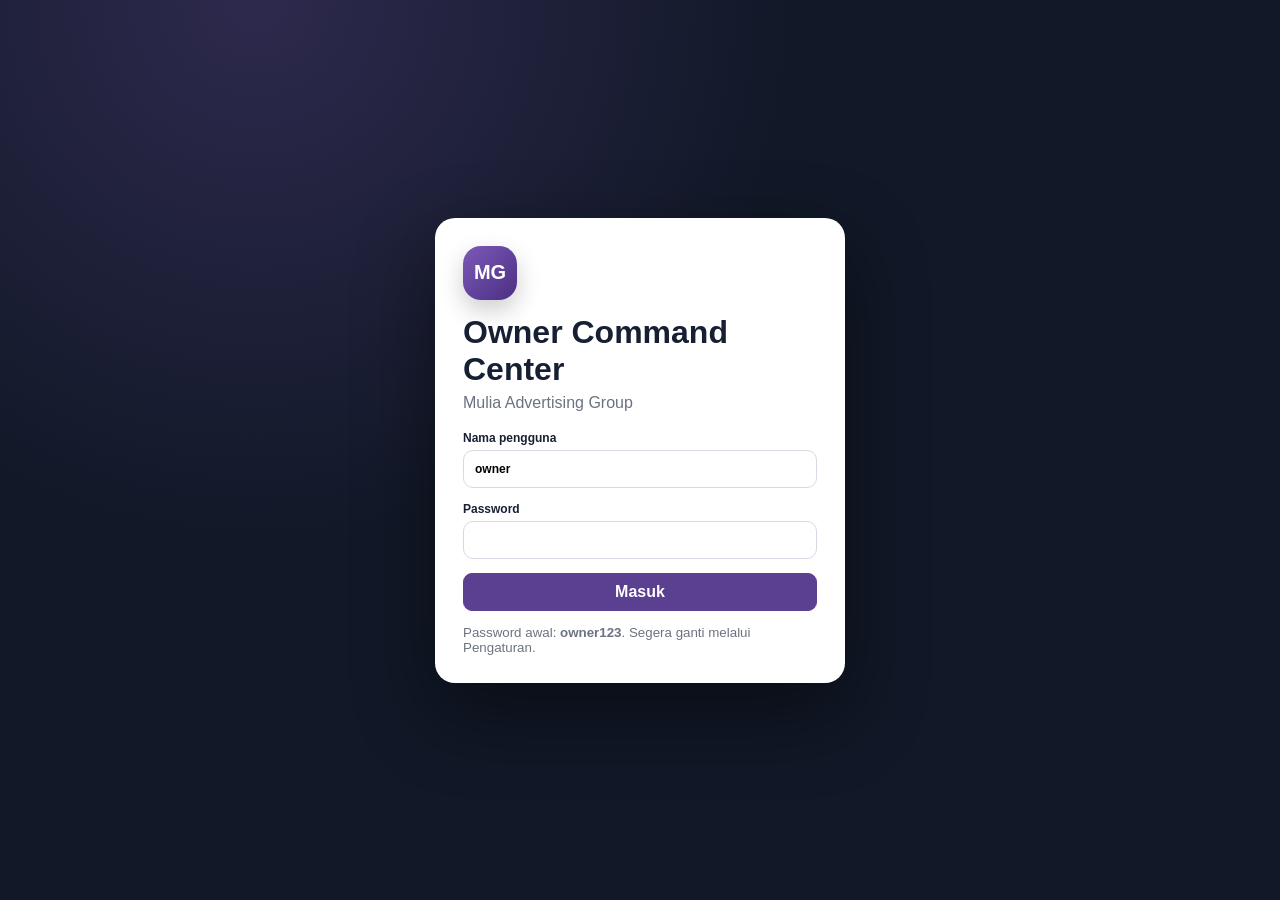
==== commit c2a19642: "Add files via upload" ====
--- a/index.html
+++ b/index.html
@@ -1,556 +1,86 @@
-<!DOCTYPE html>
+<!doctype html>
 <html lang="id">
 <head>
-<meta charset="UTF-8">
-<meta name="viewport" content="width=device-width,initial-scale=1.0">
-<meta name="theme-color" content="#0f172a">
-<title>Mulia Group Owner Dashboard V2.0.5 Berkah V3 Sync</title>
-<link rel="manifest" href="manifest.webmanifest">
-<link rel="icon" type="image/png" sizes="192x192" href="icons/icon-192.png">
-<link rel="apple-touch-icon" href="icons/icon-192.png">
-<meta name="mobile-web-app-capable" content="yes">
-<meta name="apple-mobile-web-app-capable" content="yes">
-<meta name="apple-mobile-web-app-status-bar-style" content="black-translucent">
-<meta name="apple-mobile-web-app-title" content="Mulia Owner">
-
-<script src="https://accounts.google.com/gsi/client" async defer></script>
-<style>
-:root{--dark:#0f172a;--nav:#111827;--blue:#2563eb;--cyan:#0891b2;--green:#059669;--amber:#d97706;--red:#dc2626;--purple:#7c3aed;--bg:#f1f5f9;--card:#fff;--line:#dbe3ef;--muted:#64748b;--text:#0f172a}
-*{box-sizing:border-box}html,body{margin:0;min-height:100%;font-family:Inter,Segoe UI,Arial,sans-serif;background:var(--bg);color:var(--text)}button,input,select{font:inherit}.hidden{display:none!important}
-#loginGate{position:fixed;inset:0;z-index:99999;background:linear-gradient(135deg,#020617,#0f172a 55%,#1e3a8a);display:flex;align-items:center;justify-content:center;padding:22px}.loginBox{width:min(440px,100%);background:#fff;border-radius:24px;padding:27px;box-shadow:0 35px 100px #0007}.loginLogo{width:58px;height:58px;border-radius:18px;background:linear-gradient(135deg,#2563eb,#7c3aed);display:grid;place-items:center;color:#fff;font-size:27px;font-weight:950}.loginBox h1{margin:14px 0 4px;font-size:24px}.loginBox p{margin:0 0 18px;color:var(--muted);font-size:13px;line-height:1.55}.field{display:grid;gap:6px;margin-bottom:11px}.field label{font-size:11px;font-weight:900;color:var(--muted);text-transform:uppercase}.field input,.field select{width:100%;padding:11px;border:1px solid #cbd5e1;border-radius:11px;background:#fff}.btn{border:0;border-radius:11px;padding:10px 13px;font-weight:850;cursor:pointer}.btn:hover{filter:brightness(1.05)}.btn.primary{background:var(--blue);color:#fff}.btn.green{background:var(--green);color:#fff}.btn.dark{background:var(--dark);color:#fff}.btn.light{background:#e2e8f0;color:#1e293b}.btn.red{background:#fee2e2;color:#b91c1c}.btn.amber{background:#fef3c7;color:#92400e}.btn.block{width:100%}.loginError{display:none;color:#b91c1c;font-size:12px;font-weight:800;margin-top:9px}
-.topbar{position:fixed;left:0;right:0;top:0;height:68px;background:var(--dark);color:#fff;display:flex;align-items:center;padding:8px 14px;gap:9px;z-index:1000;box-shadow:0 4px 18px #0003}.brand{min-width:230px;margin-right:auto;font-weight:950;line-height:1.05}.brand small{display:block;color:#93c5fd;font-size:10px;margin-top:5px;letter-spacing:.08em}.statusMini{font-size:10px;color:#cbd5e1;white-space:nowrap}.dot{width:9px;height:9px;border-radius:50%;display:inline-block;background:#ef4444;margin-right:5px}.dot.on{background:#22c55e}.topActions{display:flex;gap:7px;align-items:center}.topActions .btn{padding:9px 11px;font-size:11px}
-.sidebar{position:fixed;left:0;top:68px;bottom:0;width:235px;background:var(--nav);padding:12px;overflow:auto;z-index:900}.navBtn{display:flex;width:100%;align-items:center;gap:10px;border:0;background:transparent;color:#cbd5e1;padding:11px 12px;border-radius:11px;font-weight:800;text-align:left;cursor:pointer;margin-bottom:4px}.navBtn:hover{background:#1e293b;color:#fff}.navBtn.active{background:var(--blue);color:#fff}.navSep{height:1px;background:#334155;margin:10px 4px}.readonly{background:#052e2b;color:#a7f3d0;border:1px solid #065f46;border-radius:11px;padding:10px;font-size:10px;line-height:1.45;font-weight:800;margin-top:12px}
-.main{margin-left:235px;padding:88px 20px 34px;max-width:1700px}.page{display:none}.page.active{display:block}.pageHead{display:flex;justify-content:space-between;gap:14px;align-items:center;margin-bottom:14px}.pageHead h1{margin:0;font-size:25px}.pageHead p{margin:4px 0 0;color:var(--muted);font-size:12px}.filterBar{display:flex;gap:8px;flex-wrap:wrap;align-items:end}.filterBar .field{margin:0;min-width:145px}.filterBar input,.filterBar select{padding:8px 9px;font-size:12px}
-.hero{background:linear-gradient(135deg,#0f172a,#1e3a8a);color:#fff;border-radius:19px;padding:22px;margin-bottom:14px;display:flex;justify-content:space-between;gap:20px;box-shadow:0 15px 34px #0f172a26}.hero h2{margin:0;font-size:27px}.hero p{margin:7px 0 0;color:#cbd5e1;font-size:12px}.heroBadge{align-self:flex-start;background:#dcfce7;color:#047857;padding:7px 11px;border-radius:999px;font-size:10px;font-weight:950;white-space:nowrap}
-.metrics{display:grid;grid-template-columns:repeat(4,minmax(0,1fr));gap:11px;margin-bottom:13px}.metric{background:#fff;border:1px solid var(--line);border-radius:15px;padding:15px;box-shadow:0 6px 18px #0f172a0d;border-top:4px solid var(--blue)}.metric.green{border-top-color:var(--green)}.metric.amber{border-top-color:var(--amber)}.metric.red{border-top-color:var(--red)}.metric.purple{border-top-color:var(--purple)}.metric .label{font-size:10px;color:var(--muted);font-weight:900;text-transform:uppercase}.metric .value{font-size:22px;font-weight:950;margin-top:7px;word-break:break-word}.metric .hint{font-size:10px;color:#94a3b8;margin-top:5px}
-.grid2{display:grid;grid-template-columns:1.4fr .8fr;gap:13px;margin-bottom:13px}.grid3{display:grid;grid-template-columns:repeat(3,minmax(0,1fr));gap:13px}.card{background:#fff;border:1px solid var(--line);border-radius:16px;padding:15px;box-shadow:0 6px 18px #0f172a0d;margin-bottom:13px}.cardHead{display:flex;justify-content:space-between;gap:12px;align-items:center;border-bottom:1px solid #e2e8f0;padding-bottom:10px;margin-bottom:11px}.cardHead h3{margin:0;font-size:15px}.cardHead span{font-size:10px;color:#94a3b8}.companyCard{border-left:5px solid var(--blue)}.companyCard.dwi{border-left-color:var(--green)}.companyCard.azkia{border-left-color:var(--purple)}.companyTitle{display:flex;justify-content:space-between;gap:10px}.companyTitle b{font-size:14px}.syncBadge{font-size:9px;font-weight:900;border-radius:999px;padding:5px 8px;background:#fee2e2;color:#b91c1c}.syncBadge.ok{background:#dcfce7;color:#047857}.companyNumbers{display:grid;grid-template-columns:repeat(2,1fr);gap:7px;margin-top:11px}.companyNumbers div{background:#f8fafc;border:1px solid #e2e8f0;border-radius:10px;padding:9px}.companyNumbers small{display:block;color:var(--muted);font-size:9px;text-transform:uppercase;font-weight:900}.companyNumbers b{display:block;margin-top:4px;font-size:13px}
-.tableWrap{overflow:auto}.dataTable{width:100%;border-collapse:collapse;font-size:11px;min-width:900px}.dataTable th{background:#f8fafc;color:#475569;text-transform:uppercase;font-size:9px;letter-spacing:.04em;position:sticky;top:0}.dataTable th,.dataTable td{padding:9px;border-bottom:1px solid #e2e8f0;text-align:left;vertical-align:top}.dataTable tbody tr:hover{background:#f8fafc}.money{text-align:right!important;font-variant-numeric:tabular-nums;white-space:nowrap}.badge{display:inline-block;padding:4px 7px;border-radius:999px;font-size:9px;font-weight:900;background:#e2e8f0;color:#334155}.badge.ok{background:#dcfce7;color:#047857}.badge.warn{background:#fef3c7;color:#92400e}.badge.danger{background:#fee2e2;color:#b91c1c}.empty{padding:28px;text-align:center;color:var(--muted);font-size:12px}
-.barList{display:grid;gap:9px}.barRow{display:grid;grid-template-columns:120px 1fr 110px;gap:10px;align-items:center;font-size:11px}.barTrack{height:10px;background:#e2e8f0;border-radius:999px;overflow:hidden}.barFill{height:100%;background:linear-gradient(90deg,#2563eb,#60a5fa);border-radius:999px}.barFill.green{background:linear-gradient(90deg,#059669,#34d399)}.barFill.purple{background:linear-gradient(90deg,#7c3aed,#a78bfa)}.alertList{display:grid;gap:8px}.alertItem{display:flex;justify-content:space-between;gap:10px;padding:10px;border:1px solid #e2e8f0;border-radius:11px;background:#f8fafc;font-size:11px}.alertItem strong{color:#b45309}.audit{font-size:10px;color:var(--muted);line-height:1.55}.fileBox{border:1px dashed #94a3b8;border-radius:13px;padding:15px;background:#f8fafc}.fileBox input{width:100%}
-@media(max-width:1150px){.metrics{grid-template-columns:repeat(2,1fr)}.grid3{grid-template-columns:1fr}.grid2{grid-template-columns:1fr}.topbar{height:auto;min-height:68px;flex-wrap:wrap}.sidebar{top:102px}.main{padding-top:122px}}
-@media(max-width:760px){.sidebar{position:relative;top:auto;width:auto;display:flex;overflow:auto;padding:8px}.navBtn{min-width:max-content}.readonly,.navSep{display:none}.main{margin-left:0;padding:14px}.topbar{position:relative}.brand{width:100%}.metrics{grid-template-columns:1fr}.pageHead{align-items:flex-start;flex-direction:column}.hero{flex-direction:column}.barRow{grid-template-columns:90px 1fr}.barRow>span:last-child{display:none}}
-@media print{.topbar,.sidebar,.filterBar,.noPrint{display:none!important}.main{margin:0;padding:0}.page{display:none!important}.page.active{display:block!important}.card,.metric,.hero{box-shadow:none;break-inside:avoid}.dataTable{font-size:9px}}
-.syncBadge.stale{background:#fef3c7;color:#92400e}
-.syncBadge.error{background:#fee2e2;color:#b91c1c}
-.statusMini #autoSyncStatus{color:#93c5fd;font-size:9px}
-</style>
-<meta name="mulia-persistent-login" content="enabled-until-logout">
+  <meta charset="utf-8">
+  <meta name="viewport" content="width=device-width,initial-scale=1">
+  <meta name="theme-color" content="#111827">
+  <title>Mulia Group Owner Command Center</title>
+  <link rel="stylesheet" href="styles.css">
 </head>
 <body>
-<div id="loginGate"><div class="loginBox"><div class="loginLogo">MG</div><h1>Mulia Group Owner</h1><p>Dashboard konsolidasi read-only untuk CV. Berkah Mulia ADV, PT. Dwi Mulia Advertising, dan PT. Azkia Mulia Perada.</p><div class="field"><label>Password Aplikasi</label><input id="loginPass" type="password" placeholder="Masukkan password" onkeydown="if(event.key==='Enter')appLogin()"></div><button class="btn primary block" onclick="appLogin()">Masuk Dashboard Owner</button><div id="loginError" class="loginError">Password salah.</div></div></div>
-<header class="topbar"><div class="brand">MULIA GROUP OWNER<small>CONSOLIDATED MANAGEMENT DASHBOARD • READ ONLY • V2.0.5 BERKAH V3 SYNC</small></div><div class="topActions"><button class="btn green" onclick="googleLogin()">Login Google</button><button class="btn primary" onclick="syncAll({manual:true})">Sinkronkan Sekarang</button><button id="installAppBtn" class="btn amber hidden" onclick="installOwnerApp()">📲 Instal Aplikasi</button><button class="btn light" onclick="document.getElementById('manualFiles').click()">Import JSON</button><input id="manualFiles" type="file" accept=".json" multiple hidden onchange="manualImport(event)"><button class="btn red" onclick="logoutApp()">Keluar</button></div><div class="statusMini"><span id="googleDot" class="dot"></span><span id="googleStatus">Google belum login</span><br><span id="autoSyncStatus">Auto-sync menunggu login</span></div></header>
-<aside class="sidebar">
-<button class="navBtn active" data-page="dashboard" onclick="openPage('dashboard',this)">📊 Dashboard Group</button>
-<button class="navBtn" data-page="companies" onclick="openPage('companies',this)">🏢 Perusahaan</button>
-<button class="navBtn" data-page="documents" onclick="openPage('documents',this)">📄 Penawaran & Invoice</button>
-<button class="navBtn" data-page="cash" onclick="openPage('cash',this)">💰 Kas & Cash Flow</button>
-<button class="navBtn" data-page="receivables" onclick="openPage('receivables',this)">🧾 Piutang</button>
-<button class="navBtn" data-page="projects" onclick="openPage('projects',this)">🛠️ Project Monitoring</button>
-<button class="navBtn" data-page="hr" onclick="openPage('hr',this)">👷 SDM & Payroll</button>
-<button class="navBtn" data-page="profit" onclick="openPage('profit',this)">🤝 Bagi Hasil</button>
-<button class="navBtn" data-page="reports" onclick="openPage('reports',this)">📈 Laporan Owner</button>
-<div class="navSep"></div><div class="readonly">🔒 MODE READ-ONLY<br>Aplikasi ini hanya membaca backup Google Drive dan tidak menulis, mengedit, atau menghapus data perusahaan.</div>
-</aside>
-<main class="main">
-<section id="page-dashboard" class="page active"><div class="hero"><div><h2>Dashboard Konsolidasi Mulia Group</h2><p>Ringkasan keuangan, penjualan, piutang, proyek dan SDM seluruh usaha.</p></div><span id="globalSyncBadge" class="heroBadge">Belum disinkronkan</span></div><div id="groupMetrics" class="metrics"></div><div class="grid2"><div class="card"><div class="cardHead"><h3>Perbandingan Perusahaan</h3><span>Omzet invoice dan kas</span></div><div id="companyBars" class="barList"></div></div><div class="card"><div class="cardHead"><h3>Perhatian Owner</h3><span>Prioritas saat ini</span></div><div id="ownerAlerts" class="alertList"></div></div></div><div class="card"><div class="cardHead"><h3>Status Data Perusahaan</h3><span>Sumber: Google Drive / import JSON</span></div><div id="dashboardCompanies" class="grid3"></div></div></section>
-<section id="page-companies" class="page"><div class="pageHead"><div><h1>Ringkasan Perusahaan</h1><p>Data tetap dipisahkan berdasarkan identitas masing-masing usaha.</p></div><button class="btn dark noPrint" onclick="window.print()">Print</button></div><div id="companyFullCards" class="grid3"></div></section>
-<section id="page-documents" class="page"><div class="pageHead"><div><h1>Penawaran & Invoice</h1><p>Daftar dokumen gabungan seluruh perusahaan.</p></div><div class="filterBar"><div class="field"><label>Perusahaan</label><select id="docCompany" onchange="renderDocuments()"><option value="ALL">Semua</option></select></div><div class="field"><label>Jenis</label><select id="docType" onchange="renderDocuments()"><option value="ALL">Semua</option><option value="PENAWARAN">Penawaran</option><option value="INVOICE">Invoice</option></select></div><div class="field"><label>Status</label><select id="docStatus" onchange="renderDocuments()"><option value="ALL">Semua</option><option value="LUNAS">Lunas</option><option value="DP">DP</option><option value="BELUM BAYAR">Belum Bayar</option></select></div><div class="field"><label>Cari</label><input id="docSearch" placeholder="Nomor/customer" oninput="renderDocuments()"></div></div></div><div class="card"><div id="docSummary" class="metrics"></div><div class="tableWrap"><table class="dataTable"><thead><tr><th>Perusahaan</th><th>Jenis</th><th>Nomor</th><th>Tanggal</th><th>Customer</th><th>Status</th><th class="money">Nilai</th><th class="money">Terbayar</th><th class="money">Sisa</th></tr></thead><tbody id="docRows"></tbody></table></div></div></section>
-<section id="page-cash" class="page"><div class="pageHead"><div><h1>Kas & Cash Flow</h1><p>Pemasukan dan pengeluaran berdasarkan data Kas Besar.</p></div><div class="filterBar"><div class="field"><label>Perusahaan</label><select id="cashCompany" onchange="renderCash()"><option value="ALL">Semua</option></select></div><div class="field"><label>Bulan</label><input id="cashMonth" type="month" onchange="renderCash()"></div><button class="btn dark" onclick="exportCashCSV()">Export CSV</button></div></div><div id="cashMetrics" class="metrics"></div><div class="card"><div class="cardHead"><h3>Transaksi Kas</h3><span id="cashCount"></span></div><div class="tableWrap"><table class="dataTable"><thead><tr><th>Perusahaan</th><th>Tanggal</th><th>Jenis</th><th>Keterangan</th><th>Kategori</th><th class="money">Nominal</th></tr></thead><tbody id="cashRows"></tbody></table></div></div></section>
-<section id="page-receivables" class="page"><div class="pageHead"><div><h1>Piutang & Invoice Belum Lunas</h1><p>Daftar invoice yang masih memiliki sisa pembayaran.</p></div><button class="btn dark" onclick="exportReceivableCSV()">Export CSV</button></div><div id="receivableMetrics" class="metrics"></div><div class="card"><div class="tableWrap"><table class="dataTable"><thead><tr><th>Perusahaan</th><th>Invoice</th><th>Tanggal</th><th>Customer</th><th>Status</th><th>Umur</th><th class="money">Nilai</th><th class="money">Terbayar</th><th class="money">Sisa Piutang</th></tr></thead><tbody id="receivableRows"></tbody></table></div></div></section>
-<section id="page-projects" class="page"><div class="pageHead"><div><h1>Project Monitoring</h1><p>Pipeline dibentuk dari data proyek dan dokumen yang tersedia.</p></div></div><div id="projectMetrics" class="metrics"></div><div class="card"><div class="tableWrap"><table class="dataTable"><thead><tr><th>Perusahaan</th><th>Project / Pekerjaan</th><th>Customer</th><th>Status</th><th>Sumber</th><th class="money">Nilai</th></tr></thead><tbody id="projectRows"></tbody></table></div></div></section>
-<section id="page-hr" class="page"><div class="pageHead"><div><h1>SDM & Payroll</h1><p>Ringkasan karyawan, periode payroll, gaji dan borongan.</p></div><button class="btn dark" onclick="exportHRCSV()">Export CSV</button></div><div id="hrMetrics" class="metrics"></div><div class="card"><div class="tableWrap"><table class="dataTable"><thead><tr><th>Perusahaan</th><th>Nama</th><th>Jabatan</th><th>Periode</th><th class="money">Gaji Pokok</th><th class="money">Estimasi Bersih</th></tr></thead><tbody id="hrRows"></tbody></table></div></div><div class="card"><div class="cardHead"><h3>Borongan Berkah Mulia</h3><span id="boronganCount"></span></div><div class="tableWrap"><table class="dataTable"><thead><tr><th>Tanggal</th><th>Nama</th><th>Keterangan</th><th class="money">Jumlah</th><th class="money">Harga Satuan</th><th class="money">Total</th></tr></thead><tbody id="boronganRows"></tbody></table></div></div></section>
-<section id="page-profit" class="page"><div class="pageHead"><div><h1>Bagi Hasil</h1><p>Pengaturan dan ringkasan pembagian laba yang tersimpan pada masing-masing perusahaan.</p></div></div><div id="profitMetrics" class="metrics"></div><div class="card"><div class="tableWrap"><table class="dataTable"><thead><tr><th>Perusahaan</th><th>Penerima / Pos</th><th>Persentase</th><th>Periode</th><th class="money">Estimasi Pembagian</th></tr></thead><tbody id="profitRows"></tbody></table></div></div></section>
-<section id="page-reports" class="page"><div class="pageHead"><div><h1>Laporan Owner</h1><p>Cetak laporan konsolidasi atau ekspor data untuk analisis lanjutan.</p></div></div><div class="grid3"><div class="card"><h3>Laporan Konsolidasi</h3><p class="audit">Mencetak halaman dashboard aktif lengkap dengan metrik utama dan ringkasan perusahaan.</p><button class="btn primary" onclick="openPage('dashboard',document.querySelector('[data-page=dashboard]'));setTimeout(()=>window.print(),150)">Print Dashboard</button></div><div class="card"><h3>Export Seluruh Dokumen</h3><p class="audit">Menghasilkan CSV penawaran dan invoice dari ketiga perusahaan.</p><button class="btn green" onclick="exportDocumentsCSV()">Export Dokumen CSV</button></div><div class="card"><h3>Export Snapshot Owner</h3><p class="audit">Menyimpan snapshot konsolidasi untuk arsip lokal. Tidak mengubah data Google Drive.</p><button class="btn dark" onclick="exportSnapshot()">Download Snapshot JSON</button></div></div><div class="card"><div class="cardHead"><h3>Audit Sumber Data</h3><span>Informasi teknis sinkronisasi</span></div><div id="auditData" class="audit"></div></div><div class="card"><div class="cardHead"><h3>Import Manual Backup JSON</h3><span>Cadangan jika Google Drive belum dapat diakses</span></div><div class="fileBox"><input type="file" accept=".json" multiple onchange="manualImport(event)"><p class="audit">Pilih file backup operasional Berkah, Dwi, dan/atau Azkia. File Investor Portal tidak dimuat di sini karena mengandung akun login dan harus dikelola terpisah.</p></div></div></section>
-</main>
-<script>
-'use strict';
-const CLIENT_ID='169606052820-5ij848mubicfdppo5b2g5qpaub67munt.apps.googleusercontent.com';
-const ALLOWED_EMAIL='lezaikra553@gmail.com';
-const APP_PASS_HASH='ab8e5ad4977d331baf27a68d4e093e4cbd3e5987476b4c32f00d93f625c1904a';
-const TOKEN_KEY='MULIA_OWNER_GOOGLE_TOKEN';
-const EMAIL_KEY='MULIA_OWNER_GOOGLE_EMAIL';
-const CACHE_KEY='MULIA_OWNER_CACHE_V2_0_7_BERKAH_V3';
-const CONFIG={
- BERKAH:{
-   code:'BERKAH',aliases:['BERKAH','BM'],name:'CV. BERKAH MULIA ADV',short:'Berkah Mulia',
-   file:'berkah_mulia_portal_v3_sync_latest.json',
-   sales:['BM_SALES_DB_V1'],
-   cash:['BM_KAS_BESAR_IMPORT_EXCEL_V1','BM_KAS_BESAR_ACTIVE_DB','BM_KAS_IMPORT_EXCEL_V1'],
-   hr:['BM_ABSENSI_GAJI_V4','BM_ABSENSI_GAJI_V3'],
-   profit:['BM_BAGI_HASIL_SIMPLE_V1'],
-   piece:['BERKAH_MULIA_BORONGAN_V1'],
-   enterprise:['BM_ENTERPRISE_V2','BERKAH_MULIA_ENTERPRISE_OPS_V1'],
-   snapshot:['BM_OWNER_SNAPSHOT_V1'],
-   contract:['BM_COMPANY_CONTRACT_V2','BM_COMPANY_CONTRACT_V1']
- },
- DWI:{
-   code:'DWI',aliases:['DWI','DM'],name:'PT. DWI MULIA ADVERTISING',short:'Dwi Mulia',
-   file:'dwi_mulia_portal_sync_latest.json',
-   sales:['DMA_SALES_DB_V1'],
-   cash:['DMA_KAS_BESAR_ACTIVE_DB','dwiMuliaKas_V8_ENTERPRISE'],
-   hr:['DMA_ABSENSI_GAJI_V4','dma_absensi_gaji_kalender_v4','dma_absensi_gaji_kalender_v3'],
-   profit:['DMA_BAGI_HASIL_SIMPLE_V1'],
-   piece:[],
-   enterprise:['DMA_ENTERPRISE_V2','DWI_MULIA_ENTERPRISE_OPS_V1'],
-   snapshot:['DM_OWNER_SNAPSHOT_V1'],
-   contract:['DM_COMPANY_CONTRACT_V2','DM_COMPANY_CONTRACT_V1']
- },
- AZKIA:{
-   code:'AZKIA',aliases:['AZKIA','AP'],name:'PT. AZKIA MULIA PERADA',short:'Azkia Mulia',
-   file:'azkia_mulia_perada_portal_sync_latest.json',
-   sales:['AP_SALES_DB_V1'],
-   cash:['AP_KAS_BESAR_ACTIVE_DB','AP_KAS_V8_ENTERPRISE','azkiaMuliaKas_V8_ENTERPRISE'],
-   hr:['AP_ABSENSI_GAJI_V4','AP_ABSENSI_GAJI_V3','azkia_absensi_gaji_kalender_v4','azkia_absensi_gaji_kalender_v3'],
-   profit:['AP_BAGI_HASIL_SIMPLE_V1'],
-   piece:[],
-   enterprise:['AP_ENTERPRISE_V2','AP_ENTERPRISE_V1','AP_ENTERPRISE_OPS_V1','AZKIA_MULIA_ENTERPRISE_OPS_V1'],
-   snapshot:['AP_OWNER_SNAPSHOT_V1'],
-   contract:['AP_COMPANY_CONTRACT_V2','AP_COMPANY_CONTRACT_V1']
- }
-};
-let DATA={BERKAH:null,DWI:null,AZKIA:null};
-let token=sessionStorage.getItem(TOKEN_KEY)||'';
-let googleEmail=sessionStorage.getItem(EMAIL_KEY)||'';
-let OWNER_SYNC_TIMER=null;
-let OWNER_SYNC_BUSY=false;
-let OWNER_LAST_SYNC=0;
-const OWNER_SYNC_INTERVAL=60000;
-const OWNER_STALE_MINUTES=15;
+  <div id="loginScreen" class="login-screen">
+    <form id="loginForm" class="login-card">
+      <div class="brand-mark">MG</div>
+      <h1>Owner Command Center</h1>
+      <p>Mulia Advertising Group</p>
+      <label>Nama pengguna<input id="loginUser" autocomplete="username" required value="owner"></label>
+      <label>Password<input id="loginPass" type="password" autocomplete="current-password" required></label>
+      <button class="btn primary" type="submit">Masuk</button>
+      <small>Password awal: <b>owner123</b>. Segera ganti melalui Pengaturan.</small>
+    </form>
+  </div>
 
-function num(v){const n=Number(v);return Number.isFinite(n)?n:0}
-function rupiah(v){return new Intl.NumberFormat('id-ID',{style:'currency',currency:'IDR',maximumFractionDigits:0}).format(num(v))}
-function esc(v){return String(v??'').replace(/[&<>"']/g,m=>({'&':'&amp;','<':'&lt;','>':'&gt;','"':'&quot;',"'":'&#39;'}[m]))}
-function parseJSON(v,fallback=null){try{return typeof v==='string'?JSON.parse(v):v??fallback}catch(e){return fallback}}
-function first(storage,keys){for(const k of keys){if(storage&&storage[k]!=null){const v=parseJSON(storage[k],null);if(v!=null)return v}}return null}
-function fmtDate(v){if(!v)return '-';const iso=dateISO(v);if(!iso)return String(v);const d=new Date(iso+'T00:00:00');return d.toLocaleDateString('id-ID',{day:'2-digit',month:'short',year:'numeric'})}
-function dateISO(v){if(!v)return'';const s=String(v).trim();let m=s.match(/^(\d{2})[\/\-](\d{2})[\/\-](\d{4})$/);if(m)return m[3]+'-'+m[2]+'-'+m[1];m=s.match(/^(\d{4})-(\d{2})-(\d{2})/);if(m)return m[1]+'-'+m[2]+'-'+m[3];const d=new Date(s);return Number.isNaN(d.getTime())?'':d.toISOString().slice(0,10)}
-async function sha256(s){const b=await crypto.subtle.digest('SHA-256',new TextEncoder().encode(s));return [...new Uint8Array(b)].map(x=>x.toString(16).padStart(2,'0')).join('')}
-async function appLogin(){
-  const ok=await sha256(document.getElementById('loginPass').value||'')===APP_PASS_HASH;
-  if(!ok){
-    document.getElementById('loginError').style.display='block';
-    return;
-  }
-  localStorage.setItem('MULIA_OWNER_LOGIN','1');
-  document.getElementById('loginGate').classList.add('hidden');
-  loadCache();
-  renderAll();
-  updateGoogleUI();
-  if(token){
-    syncAll({silent:true});
-    startOwnerAutoSync();
-  }
-}
-function logoutApp(){stopOwnerAutoSync();localStorage.removeItem('MULIA_OWNER_LOGIN');sessionStorage.removeItem(TOKEN_KEY);sessionStorage.removeItem(EMAIL_KEY);location.reload()}
-function openPage(name,btn){document.querySelectorAll('.page').forEach(x=>x.classList.remove('active'));document.getElementById('page-'+name)?.classList.add('active');document.querySelectorAll('.navBtn').forEach(x=>x.classList.remove('active'));btn?.classList.add('active');const fn={dashboard:renderDashboard,companies:renderCompanies,documents:renderDocuments,cash:renderCash,receivables:renderReceivables,projects:renderProjects,hr:renderHR,profit:renderProfit,reports:renderReports}[name];if(fn)fn()}
-function updateGoogleUI(msg){
-  const on=!!token;
-  const dot=document.getElementById('googleDot');
-  const status=document.getElementById('googleStatus');
-  const auto=document.getElementById('autoSyncStatus');
-  dot?.classList.toggle('on',on);
-  if(status)status.textContent=msg||(on?(googleEmail||'Google terhubung'):'Google belum login');
-  if(auto){
-    if(!on)auto.textContent='Auto-sync menunggu login';
-    else if(OWNER_SYNC_BUSY)auto.textContent='Auto-sync sedang membaca Drive…';
-    else if(OWNER_LAST_SYNC)auto.textContent='Auto-sync 60 detik • terakhir '+new Date(OWNER_LAST_SYNC).toLocaleTimeString('id-ID');
-    else auto.textContent='Auto-sync aktif setiap 60 detik';
-  }
-}
-function googleLogin(){if(!window.google?.accounts?.oauth2){alert('Layanan Google belum siap. Tunggu beberapa detik lalu coba lagi.');return}const c=google.accounts.oauth2.initTokenClient({client_id:CLIENT_ID,scope:'https://www.googleapis.com/auth/drive.readonly https://www.googleapis.com/auth/userinfo.email',callback:async r=>{if(r.error){alert('Login Google gagal: '+r.error);return}token=r.access_token;sessionStorage.setItem(TOKEN_KEY,token);try{const u=await fetch('https://www.googleapis.com/oauth2/v3/userinfo',{headers:{Authorization:'Bearer '+token}}).then(x=>x.json());googleEmail=u.email||'';if(ALLOWED_EMAIL&&googleEmail.toLowerCase()!==ALLOWED_EMAIL.toLowerCase()){token='';sessionStorage.removeItem(TOKEN_KEY);alert('Email tidak diizinkan: '+googleEmail);return}sessionStorage.setItem(EMAIL_KEY,googleEmail)}catch(e){}updateGoogleUI();await syncAll({silent:true});startOwnerAutoSync()}});c.requestAccessToken({prompt:token?'':'consent'})}
-async function driveFind(name){
-  const safe=String(name||'').replaceAll("'","\\'");
-  const q=encodeURIComponent(`name='${safe}' and trashed=false`);
-  const url=`https://www.googleapis.com/drive/v3/files?q=${q}&fields=files(id,name,modifiedTime,size,md5Checksum)&orderBy=modifiedTime desc&pageSize=10&spaces=drive`;
-  const r=await fetch(url,{headers:{Authorization:'Bearer '+token}});
-  if(r.status===401)throw new Error('Sesi Google habis. Login ulang.');
-  if(!r.ok)throw new Error('Gagal mencari '+name);
-  const j=await r.json();
-  return j.files?.[0]||null;
-}
-async function driveRead(id){const r=await fetch(`https://www.googleapis.com/drive/v3/files/${id}?alt=media`,{headers:{Authorization:'Bearer '+token}});if(!r.ok)throw new Error('Gagal membaca file Google Drive');return r.json()}
-function normalizePayload(payload,meta={}){
-  const candidate=payload?.storage??payload?.data?.storage??payload?.localStorage??{};
-  const storage=(candidate&&typeof candidate==='object'&&!Array.isArray(candidate))?candidate:{};
-  const embeddedSnapshot=
-    payload?.ownerSnapshot||
-    payload?.snapshot||
-    first(storage,['BM_OWNER_SNAPSHOT_V1','DM_OWNER_SNAPSHOT_V1','AP_OWNER_SNAPSHOT_V1'])||
-    null;
-  const embeddedContract=
-    payload?.companyContract||
-    payload?.contract||
-    first(storage,['BM_COMPANY_CONTRACT_V2','DM_COMPANY_CONTRACT_V2','AP_COMPANY_CONTRACT_V2',
-                   'BM_COMPANY_CONTRACT_V1','DM_COMPANY_CONTRACT_V1','AP_COMPANY_CONTRACT_V1'])||
-    null;
-  return{
-    payload,
-    storage,
-    ownerSnapshot:embeddedSnapshot,
-    companyContract:embeddedContract,
-    companyCode:payload?.companyCode||payload?.meta?.companyCode||embeddedSnapshot?.companyCode||embeddedContract?.companyCode||'',
-    companyName:payload?.companyName||payload?.meta?.companyName||embeddedSnapshot?.companyName||embeddedContract?.companyName||payload?.app||'',
-    syncedAt:payload?.portalSyncAt||payload?.syncedAt||payload?.updatedAt||payload?.createdAt||embeddedSnapshot?.updatedAt||meta.modifiedTime||'',
-    fileMeta:meta
-  };
-}
-function identify(normalized,fileName=''){
-  const c=String(normalized.companyCode||'').trim().toUpperCase();
-  const n=(String(normalized.companyName||'')+' '+fileName).toUpperCase();
-  const s=normalized.storage||{};
-  if(c==='BERKAH'||c==='BM'||n.includes('BERKAH')||s.BM_SALES_DB_V1)return'BERKAH';
-  if(c==='AZKIA'||c==='AP'||n.includes('AZKIA')||s.AP_SALES_DB_V1)return'AZKIA';
-  if(c==='DWI'||c==='DM'||n.includes('DWI')||s.DMA_SALES_DB_V1)return'DWI';
-  return null;
-}
-function validateCompanyPayload(code,normalized){
-  const cfg=CONFIG[code];
-  const identified=identify(normalized,normalized?.fileMeta?.name||'');
-  if(!identified) throw new Error('Identitas perusahaan tidak dapat diverifikasi.');
-  if(identified!==code) throw new Error('Identitas file tidak cocok: '+identified);
-  const storage=normalized?.storage||{};
-  const hasPrimary=[...cfg.sales,...cfg.cash,...cfg.hr,...cfg.enterprise,...cfg.snapshot,...cfg.contract].some(k=>storage[k]!=null);
-  if(!hasPrimary) throw new Error('Backup tidak berisi data utama '+cfg.short+'.');
-  return true;
-}
-async function syncAll(options={}){
-  const manual=!!options.manual;
-  const silent=!!options.silent;
-  if(!token){
-    if(manual)alert('Login Google terlebih dahulu.');
-    updateGoogleUI();
-    return;
-  }
-  if(OWNER_SYNC_BUSY)return;
+  <div id="app" class="app hidden">
+    <aside class="sidebar">
+      <div class="brand"><div class="brand-mark small">MG</div><div><strong>Mulia Group</strong><span>Owner Center</span></div></div>
+      <nav id="nav">
+        <button data-page="dashboard" class="active">◫ Dashboard Grup</button>
+        <button data-page="companies">▦ Perusahaan</button>
+        <button data-page="cash">◉ Konsolidasi Kas</button>
+        <button data-page="receivables">▤ Invoice & Piutang</button>
+        <button data-page="projects">◇ Monitoring Proyek</button>
+        <button data-page="payroll">♙ Absensi & Payroll</button>
+        <button data-page="profit">◎ Bagi Hasil & Modal</button>
+        <button data-page="imports">⇩ Sinkronisasi Data</button>
+        <button data-page="reports">▧ Pusat Laporan</button>
+        <button data-page="settings">⚙ Pengaturan</button>
+      </nav>
+      <div class="sidebar-foot"><span id="lastSync">Belum ada sinkronisasi</span><button id="logoutBtn">Keluar</button></div>
+    </aside>
 
-  OWNER_SYNC_BUSY=true;
-  updateGoogleUI('Membaca backup Berkah, DWI, dan AZKIA dari Drive…');
-  const errors=[];
-  let changed=0;
+    <main class="main">
+      <header class="topbar">
+        <div><button id="menuBtn" class="icon-btn">☰</button><h2 id="pageTitle">Dashboard Grup</h2><div id="pageSubtitle">Ringkasan seluruh perusahaan</div></div>
+        <div class="top-actions">
+          <select id="globalCompanyFilter"><option value="ALL">Semua Perusahaan</option></select>
+          <input id="globalPeriod" type="month">
+          <button id="refreshBtn" class="btn">↻ Refresh</button>
+          <button id="printBtn" class="btn primary">🖨 Print</button>
+        </div>
+      </header>
 
-  try{
-    for(const [code,cfg] of Object.entries(CONFIG)){
-      try{
-        const meta=await driveFind(cfg.file);
-        if(!meta){
-          errors.push(cfg.short+': file '+cfg.file+' tidak ditemukan atau belum diberi akses ke Owner');
-          continue;
-        }
+      <section id="page-dashboard" class="page active">
+        <div id="healthBanner" class="banner warning">Belum ada data. Impor backup JSON pada menu Sinkronisasi Data.</div>
+        <div class="kpi-grid" id="kpiGrid"></div>
+        <div class="grid two">
+          <article class="card"><div class="card-head"><h3>Perbandingan Perusahaan</h3></div><div id="companyComparison"></div></article>
+          <article class="card"><div class="card-head"><h3>Arus Kas Bulanan</h3></div><div id="cashChart" class="chart"></div></article>
+        </div>
+        <div class="grid two">
+          <article class="card"><div class="card-head"><h3>Piutang Terbesar</h3></div><div id="topReceivables"></div></article>
+          <article class="card"><div class="card-head"><h3>Aktivitas Terbaru</h3></div><div id="recentActivity"></div></article>
+        </div>
+      </section>
 
-        const current=DATA[code];
-        const sameFile=current?.fileMeta?.id===meta.id;
-        const sameModified=current?.fileMeta?.modifiedTime===meta.modifiedTime;
-        const sameChecksum=meta.md5Checksum&&current?.fileMeta?.md5Checksum===meta.md5Checksum;
+      <section id="page-companies" class="page"><div id="companyCards" class="company-grid"></div></section>
+      <section id="page-cash" class="page"><div class="toolbar"><select id="cashType"><option value="ALL">Semua transaksi</option><option value="IN">Pemasukan</option><option value="OUT">Pengeluaran</option></select><input id="cashSearch" placeholder="Cari transaksi"><button id="exportCash" class="btn">Export CSV</button></div><div class="kpi-grid compact" id="cashKpis"></div><article class="card"><div class="table-wrap"><table><thead><tr><th>Tanggal</th><th>Perusahaan</th><th>Keterangan</th><th>Kategori</th><th class="num">Pemasukan</th><th class="num">Pengeluaran</th></tr></thead><tbody id="cashTable"></tbody></table></div></article></section>
+      <section id="page-receivables" class="page"><div class="toolbar"><select id="invoiceStatus"><option value="ALL">Semua status</option><option value="LUNAS">Lunas</option><option value="PIUTANG">Belum lunas</option><option value="TERLAMBAT">Terlambat</option></select><input id="invoiceSearch" placeholder="Cari invoice/pelanggan"><button id="exportInvoices" class="btn">Export CSV</button></div><div class="kpi-grid compact" id="invoiceKpis"></div><article class="card"><div class="table-wrap"><table><thead><tr><th>Invoice</th><th>Perusahaan</th><th>Pelanggan</th><th>Tanggal</th><th>Jatuh Tempo</th><th class="num">Nilai</th><th class="num">Terbayar</th><th class="num">Sisa</th><th>Status</th></tr></thead><tbody id="invoiceTable"></tbody></table></div></article></section>
+      <section id="page-projects" class="page"><div class="toolbar"><input id="projectSearch" placeholder="Cari proyek"><button id="exportProjects" class="btn">Export CSV</button></div><div class="kpi-grid compact" id="projectKpis"></div><div id="projectList" class="project-grid"></div></section>
+      <section id="page-payroll" class="page"><div class="kpi-grid compact" id="payrollKpis"></div><div class="grid two"><article class="card"><div class="card-head"><h3>Ringkasan Perusahaan</h3></div><div id="payrollByCompany"></div></article><article class="card"><div class="card-head"><h3>Data Karyawan</h3></div><div id="employeeTable" class="table-wrap"></div></article></div></section>
+      <section id="page-profit" class="page"><div class="kpi-grid compact" id="profitKpis"></div><div id="profitContent" class="grid two"></div></section>
+      <section id="page-imports" class="page">
+        <div class="grid three" id="importCards"></div>
+        <article class="card"><div class="card-head"><h3>Riwayat Sinkronisasi</h3><button id="clearImports" class="btn danger">Hapus Semua Snapshot</button></div><div id="importHistory"></div></article>
+      </section>
+      <section id="page-reports" class="page"><div id="reportCards" class="report-grid"></div></section>
+      <section id="page-settings" class="page">
+        <div class="grid two"><article class="card"><div class="card-head"><h3>Identitas Grup</h3></div><form id="groupForm" class="form-grid"><label>Nama Grup<input id="groupName"></label><label>Nama Owner<input id="ownerName"></label><label>Alamat<textarea id="groupAddress"></textarea></label><label>Telepon<input id="groupPhone"></label><label>Email<input id="groupEmail"></label><button class="btn primary" type="submit">Simpan Identitas</button></form></article>
+        <article class="card"><div class="card-head"><h3>Keamanan</h3></div><form id="passwordForm" class="form-grid"><label>Password lama<input id="oldPassword" type="password"></label><label>Password baru<input id="newPassword" type="password" minlength="6"></label><button class="btn primary" type="submit">Ganti Password</button></form><hr><button id="exportOwnerBackup" class="btn">Download Backup Owner</button><label class="btn file-btn">Pulihkan Backup Owner<input id="restoreOwnerBackup" type="file" accept="application/json"></label></article></div>
+      </section>
+    </main>
+  </div>
 
-        if(sameFile&&(sameModified||sameChecksum))continue;
-
-        const payload=await driveRead(meta.id);
-        const normalized=normalizePayload(payload,meta);
-        validateCompanyPayload(code,normalized);
-        DATA[code]=normalized;
-        changed++;
-      }catch(e){
-        errors.push(cfg.short+': '+e.message);
-        if(String(e.message).includes('Sesi Google habis')){
-          token='';
-          sessionStorage.removeItem(TOKEN_KEY);
-          stopOwnerAutoSync();
-        }
-      }
-    }
-
-    saveCache();
-    renderAll();
-    OWNER_LAST_SYNC=Date.now();
-
-    if(errors.length){
-      updateGoogleUI('Sinkron selesai dengan perhatian');
-      if(manual&&!silent)alert(errors.join('\\n'));
-    }else{
-      updateGoogleUI(changed?'Data Owner diperbarui':'Data Owner sudah terbaru');
-    }
-  }finally{
-    OWNER_SYNC_BUSY=false;
-    updateGoogleUI();
-  }
-}
-
-function startOwnerAutoSync(){
-  stopOwnerAutoSync();
-  if(!token)return;
-  OWNER_SYNC_TIMER=setInterval(()=>{
-    if(!document.hidden)syncAll({silent:true});
-  },OWNER_SYNC_INTERVAL);
-  updateGoogleUI();
-}
-function stopOwnerAutoSync(){
-  if(OWNER_SYNC_TIMER){
-    clearInterval(OWNER_SYNC_TIMER);
-    OWNER_SYNC_TIMER=null;
-  }
-}
-document.addEventListener('visibilitychange',()=>{
-  if(document.hidden)return;
-  if(token){
-    syncAll({silent:true});
-    startOwnerAutoSync();
-  }
-});
-window.addEventListener('online',()=>{
-  if(token){
-    syncAll({silent:true});
-    startOwnerAutoSync();
-  }
-});
-window.addEventListener('offline',()=>{
-  updateGoogleUI('Offline • memakai cache terakhir');
-});
-
-function manualImport(ev){const files=[...(ev.target.files||[])];files.forEach(f=>{const r=new FileReader();r.onload=()=>{try{const p=JSON.parse(r.result);const n=normalizePayload(p,{name:f.name,modifiedTime:new Date(f.lastModified).toISOString(),source:'manual'});const code=identify(n,f.name);if(!code)throw new Error('Identitas perusahaan tidak dikenali');validateCompanyPayload(code,n);DATA[code]=n;saveCache();renderAll()}catch(e){alert('Import '+f.name+' gagal: '+e.message)}};r.readAsText(f)});ev.target.value=''}
-function saveCache(){try{localStorage.setItem(CACHE_KEY,JSON.stringify(DATA))}catch(e){}}
-function loadCache(){try{const d=JSON.parse(localStorage.getItem(CACHE_KEY)||'null');if(d)DATA={...DATA,...d}}catch(e){}}
-function invoiceSubtotal(inv){return (Array.isArray(inv?.items)?inv.items:[]).reduce((s,x)=>s+num(x.qty??x.quantity)*num(x.price??x.harga??x.unitPrice),0)}
-function docTotal(d){const direct=num(d?.grandTotal??d?.total??d?.amount??d?.nilai);if(direct)return direct;let sub=invoiceSubtotal(d);const mode=String(d?.ppnMode||'').toLowerCase(),pct=num(d?.ppnPct??d?.taxPercent);if(mode==='exclusive')sub+=sub*pct/100;return sub}
-function paid(d,total){if(String(d?.status||'').toUpperCase()==='LUNAS')return total;const direct=num(d?.totalPaid??d?.paidAmount??d?.terbayar);if(direct)return direct;if(Array.isArray(d?.pembayaran))return d.pembayaran.reduce((s,p)=>s+num(p?.amount??p?.nominal??p?.value),0);return num(d?.dpAmount??d?.dp)}
-function due(d,total){if(String(d?.status||'').toUpperCase()==='LUNAS')return 0;const direct=d?.sisaPiutang??d?.outstanding??d?.remaining;if(direct!=null&&num(direct)>=0)return num(direct);return Math.max(0,total-paid(d,total))}
-function getCompany(code){
-  const cfg=CONFIG[code],raw=DATA[code],storage=raw?.storage||{};
-  const sales=first(storage,cfg.sales)||{};
-  const cash=first(storage,cfg.cash)||{};
-  const hr=first(storage,cfg.hr)||{};
-  const profit=first(storage,cfg.profit)||{};
-  const piece=first(storage,cfg.piece)||{};
-  const enterprise=first(storage,cfg.enterprise)||{};
-  const snapshot=raw?.ownerSnapshot||first(storage,cfg.snapshot)||{};
-  const contract=raw?.companyContract||first(storage,cfg.contract)||{};
-  return{cfg,raw,storage,sales,cash,hr,profit,piece,enterprise,snapshot,contract};
-}
-function docsOf(code){const c=getCompany(code),q=Array.isArray(c.sales?.quotes)?c.sales.quotes:[],i=Array.isArray(c.sales?.invoices)?c.sales.invoices:[];return[...q.map(x=>normalizeDoc(code,'PENAWARAN',x)),...i.map(x=>normalizeDoc(code,'INVOICE',x))]}
-function normalizeDoc(code,type,d){const total=docTotal(d),pd=type==='INVOICE'?paid(d,total):0,remain=type==='INVOICE'?due(d,total):0;return{code,type,number:d?.no??d?.number??d?.docNo??d?.invoiceNo??'-',date:d?.date??d?.tanggal??d?.createdAt??'',customer:d?.customer??d?.customerName??d?.client??d?.kepada??'-',status:String(d?.status??(type==='PENAWARAN'?'Draft':'Belum Bayar')),total,paid:pd,due:remain,raw:d}}
-function cashTransactions(code){const c=getCompany(code),out=[],tx=c.cash?.transactions||{};Object.entries(tx).forEach(([period,m])=>{[['pemasukan','MASUK'],['operasional','KELUAR'],['pengeluaran','KELUAR']].forEach(([key,type])=>(Array.isArray(m?.[key])?m[key]:[]).forEach(x=>{const rawDate=x.date??x.tanggal??period+'-01';out.push({code,date:dateISO(rawDate)||rawDate,type,description:x.description??x.keterangan??x.name??'-',category:x.category??x.kategori??x.source??key,amount:num(x.amount??x.nominal??x.total)})})) });if(Array.isArray(c.cash?.entries))c.cash.entries.forEach(x=>{const rawDate=x.date??x.tanggal;out.push({code,date:dateISO(rawDate)||rawDate,type:String(x.type||'').toLowerCase().includes('masuk')?'MASUK':'KELUAR',description:x.description??x.keterangan??'-',category:x.category??x.kategori??'-',amount:num(x.amount??x.nominal)})});return out.sort((a,b)=>String(b.date).localeCompare(String(a.date)))}
-function cashSummary(code){
-  const c=getCompany(code);
-  const tx=cashTransactions(code);
-  const sc=c.cash?.summaryCalc||{};
-  const sm=c.cash?.summary||{};
-
-  let income=num(sc.totalIncome);
-  let expense=num(sc.totalExpense);
-
-  if(!income&&!expense){
-    income=tx.filter(x=>x.type==='MASUK').reduce((s,x)=>s+x.amount,0);
-    expense=tx.filter(x=>x.type==='KELUAR').reduce((s,x)=>s+x.amount,0);
-  }
-
-  const balance=('net' in sc)?num(sc.net):(income-expense);
-  const rawBank=num(sc.bankRaw)||num(sm.kasDiRekening??sm.kasRekening??sm.bankBalance);
-  const bank=('bankAvailable' in sc)?num(sc.bankAvailable):(rawBank||balance);
-
-  return{
-    income,
-    expense,
-    balance,
-    bank,
-    bankRaw:rawBank,
-    payroll:num(sc.totalPayroll)||tx.filter(x=>String(x.category||'').toUpperCase()==='ABSENSI_PAYROLL'||String(x.description||'').toLowerCase().includes('gaji karyawan')).reduce((sum,x)=>sum+x.amount,0),
-    borongan:num(sc.totalBoronganKaryawan),
-    count:tx.length
-  };
-}
-function employeesOf(code){const c=getCompany(code),emps=Array.isArray(c.hr?.employees)?c.hr.employees:[],period=c.hr?.period??'-',cashTx=cashTransactions(code);return emps.map(e=>{const salary=num(e.salary??e.gajiPokok??e.basicSalary);const byEmployee=c.hr?.payroll?.[e.id]||{};const payroll=(period&&byEmployee&&typeof byEmployee==='object'&&byEmployee[period]&&typeof byEmployee[period]==='object')?byEmployee[period]:byEmployee;const cashPayroll=cashTx.find(x=>String(x.category||'').toUpperCase()==='ABSENSI_PAYROLL'&&String(x.description||'').toUpperCase().includes(String(e.name??e.nama??'').toUpperCase())&&(!period||String(x.date||'').slice(0,7)===period));const net=num(payroll?.net??payroll?.gajiBersih??payroll?.netSalary??e.netSalary)||num(cashPayroll?.amount)||salary;return{code,name:e.name??e.nama??'-',role:e.role??e.position??e.jabatan??e.dept??'-',period,salary,net,raw:e}})}
-function pieceRows(){const p=getCompany('BERKAH').piece;const arr=Array.isArray(p)?p:(Array.isArray(p?.rows)?p.rows:Array.isArray(p?.data)?p.data:[]);return arr.map(x=>({date:x.date??x.tanggal??'',name:x.name??x.nama??'-',description:x.description??x.keterangan??'-',qty:num(x.qty??x.jumlah),price:num(x.price??x.harga??x.hargaSatuan),total:num(x.total??x.totalHarga)||(num(x.qty??x.jumlah)*num(x.price??x.harga??x.hargaSatuan))}))}
-function projectsOf(code){const c=getCompany(code),p=Array.isArray(c.enterprise?.projects)?c.enterprise.projects:[];if(p.length)return p.map(x=>({code,name:x.name??x.project??'-',customer:x.customer??'-',status:x.status??'Aktif',source:'Data Project',value:num(x.value??x.total)}));return docsOf(code).filter(x=>x.type==='PENAWARAN').map(x=>({code,name:x.raw?.subject??x.raw?.perihal??x.number,customer:x.customer,status:x.status,source:'Penawaran',value:x.total}))}
-function profitRowsOf(code){const c=getCompany(code),p=c.profit||{},shares=Array.isArray(p.shares)?p.shares:Array.isArray(p.recipients)?p.recipients:Array.isArray(p.penerima)?p.penerima:[];const cs=cashSummary(code),period=p.period??c.hr?.period??'-';return shares.map(x=>({code,name:x.name??x.nama??x.label??'-',pct:num(x.percent??x.pct??x.persentase),period,amount:Math.max(0,cs.balance)*num(x.percent??x.pct??x.persentase)/100}))}
-function aggregate(){
-  const docs=Object.keys(CONFIG).flatMap(docsOf);
-  const cash=Object.keys(CONFIG).map(cashSummary);
-  const emps=Object.keys(CONFIG).flatMap(employeesOf);
-  const projects=Object.keys(CONFIG).flatMap(projectsOf);
-  const pieces=pieceRows();
-  const invoices=docs.filter(x=>x.type==='INVOICE');
-  const quotes=docs.filter(x=>x.type==='PENAWARAN');
-  const payrollFromCash=cash.reduce((s,x)=>s+x.payroll,0);
-  const payrollFromHR=emps.reduce((s,x)=>s+x.net,0);
-  return{
-    docs,invoices,quotes,
-    invoiceValue:invoices.reduce((s,x)=>s+x.total,0),
-    quoteValue:quotes.reduce((s,x)=>s+x.total,0),
-    receivable:invoices.reduce((s,x)=>s+x.due,0),
-    income:cash.reduce((s,x)=>s+x.income,0),
-    expense:cash.reduce((s,x)=>s+x.expense,0),
-    balance:cash.reduce((s,x)=>s+x.balance,0),
-    employees:emps.length,
-    payroll:payrollFromCash||payrollFromHR,
-    projects,
-    activeProjects:projects.filter(x=>!['SELESAI','BATAL','LUNAS'].includes(String(x.status).toUpperCase())).length,
-    pieceTotal:pieces.reduce((s,x)=>s+x.total,0)
-  };
-}
-function metric(label,value,hint='',cls=''){return`<div class="metric ${cls}"><div class="label">${esc(label)}</div><div class="value">${esc(value)}</div><div class="hint">${esc(hint)}</div></div>`}
-function companyCard(code,full=false){
-  const c=getCompany(code);
-  const d=docsOf(code);
-  const cs=cashSummary(code);
-  const inv=d.filter(x=>x.type==='INVOICE');
-  const ok=!!c.raw;
-  const ts=new Date(c.raw?.syncedAt||c.raw?.fileMeta?.modifiedTime||0).getTime();
-  const ageMin=ts?Math.floor((Date.now()-ts)/60000):Infinity;
-  const stale=ok&&ageMin>OWNER_STALE_MINUTES;
-  const badgeClass=ok?(stale?'stale':'ok'):'';
-  const badgeText=!ok?'BELUM ADA DATA':stale?'DATA LAMA':'TERHUBUNG';
-
-  return`<div class="card companyCard ${code==='DWI'?'dwi':code==='AZKIA'?'azkia':''}">
-    <div class="companyTitle">
-      <div>
-        <b>${esc(c.cfg.name)}</b>
-        <div class="audit">${esc(c.cfg.file)}</div>
-      </div>
-      <span class="syncBadge ${badgeClass}">${badgeText}</span>
-    </div>
-    <div class="companyNumbers">
-      <div><small>Invoice</small><b>${inv.length} • ${rupiah(inv.reduce((s,x)=>s+x.total,0))}</b></div>
-      <div><small>Piutang</small><b>${rupiah(inv.reduce((s,x)=>s+x.due,0))}</b></div>
-      <div><small>Kas Masuk</small><b>${rupiah(cs.income)}</b></div>
-      <div><small>Laba/Rugi</small><b>${rupiah(cs.balance)}</b></div>
-      <div><small>Kas Rekening Tersedia</small><b>${rupiah(cs.bank)}</b></div>
-      <div><small>Payroll</small><b>${rupiah(cs.payroll||employeesOf(code).reduce((s,x)=>s+x.net,0))}</b></div>
-      ${full?`<div><small>Karyawan</small><b>${employeesOf(code).length}</b></div>
-      <div><small>Update Terakhir</small><b>${fmtDate(c.raw?.syncedAt||c.raw?.fileMeta?.modifiedTime)}</b></div>`:''}
-    </div>
-  </div>`;
-}
-function renderDashboard(){const a=aggregate();document.getElementById('groupMetrics').innerHTML=[metric('Nilai Penawaran',rupiah(a.quoteValue),a.quotes.length+' dokumen'),metric('Nilai Invoice',rupiah(a.invoiceValue),a.invoices.length+' invoice','green'),metric('Piutang',rupiah(a.receivable),'Invoice belum lunas','red'),metric('Saldo Konsolidasi',rupiah(a.balance),'Kas masuk − keluar','purple'),metric('Total Kas Masuk',rupiah(a.income),'Seluruh perusahaan'),metric('Total Pengeluaran',rupiah(a.expense),'Seluruh perusahaan','amber'),metric('Project Aktif',a.activeProjects,'Data proyek dan penawaran','green'),metric('Karyawan',a.employees,'Payroll '+rupiah(a.payroll),'purple')].join('');const max=Math.max(1,...Object.keys(CONFIG).map(c=>docsOf(c).filter(x=>x.type==='INVOICE').reduce((s,x)=>s+x.total,0)));document.getElementById('companyBars').innerHTML=Object.keys(CONFIG).map((c,i)=>{const v=docsOf(c).filter(x=>x.type==='INVOICE').reduce((s,x)=>s+x.total,0);return`<div class="barRow"><b>${CONFIG[c].short}</b><div class="barTrack"><div class="barFill ${i===1?'green':i===2?'purple':''}" style="width:${Math.max(2,v/max*100)}%"></div></div><span class="money">${rupiah(v)}</span></div>`}).join('');const alerts=[];if(a.receivable>0)alerts.push(['Piutang belum tertagih',rupiah(a.receivable)]);Object.keys(CONFIG).forEach(c=>{if(!DATA[c])alerts.push([CONFIG[c].short,'Backup belum terbaca'])});if(a.activeProjects)alerts.push(['Project aktif',String(a.activeProjects)]);if(!alerts.length)alerts.push(['Status sistem','Tidak ada perhatian khusus']);document.getElementById('ownerAlerts').innerHTML=alerts.map(x=>`<div class="alertItem"><span>${esc(x[0])}</span><strong>${esc(x[1])}</strong></div>`).join('');document.getElementById('dashboardCompanies').innerHTML=Object.keys(CONFIG).map(c=>companyCard(c)).join('');const connected=Object.values(DATA).filter(Boolean).length;const latest=Math.max(0,...Object.values(DATA).filter(Boolean).map(x=>new Date(x.syncedAt||x.fileMeta?.modifiedTime||0).getTime()||0));
-document.getElementById('globalSyncBadge').textContent=connected+'/3 terhubung'+(latest?' • '+new Date(latest).toLocaleTimeString('id-ID'):'')}
-function renderCompanies(){document.getElementById('companyFullCards').innerHTML=Object.keys(CONFIG).map(c=>companyCard(c,true)).join('')}
-function fillCompanySelects(){['docCompany','cashCompany'].forEach(id=>{const el=document.getElementById(id);if(!el||el.options.length>1)return;Object.keys(CONFIG).forEach(c=>el.insertAdjacentHTML('beforeend',`<option value="${c}">${CONFIG[c].short}</option>`))})}
-function renderDocuments(){fillCompanySelects();const company=document.getElementById('docCompany')?.value||'ALL',type=document.getElementById('docType')?.value||'ALL',status=document.getElementById('docStatus')?.value||'ALL',q=(document.getElementById('docSearch')?.value||'').toLowerCase();let rows=(company==='ALL'?Object.keys(CONFIG):[company]).flatMap(docsOf).filter(x=>(type==='ALL'||x.type===type)&&(status==='ALL'||String(x.status).toUpperCase()===status)&&(String(x.number)+' '+String(x.customer)).toLowerCase().includes(q)).sort((a,b)=>String(b.date).localeCompare(String(a.date)));const inv=rows.filter(x=>x.type==='INVOICE');document.getElementById('docSummary').innerHTML=[metric('Dokumen',rows.length,'Hasil filter'),metric('Nilai',rupiah(rows.reduce((s,x)=>s+x.total,0)),'Total dokumen','green'),metric('Terbayar',rupiah(inv.reduce((s,x)=>s+x.paid,0)),'Invoice','purple'),metric('Sisa',rupiah(inv.reduce((s,x)=>s+x.due,0)),'Piutang','red')].join('');document.getElementById('docRows').innerHTML=rows.length?rows.map(x=>`<tr><td>${esc(CONFIG[x.code].short)}</td><td><span class="badge ${x.type==='INVOICE'?'ok':''}">${x.type}</span></td><td><b>${esc(x.number)}</b></td><td>${fmtDate(x.date)}</td><td>${esc(x.customer)}</td><td><span class="badge ${String(x.status).toUpperCase()==='LUNAS'?'ok':x.due>0?'warn':''}">${esc(x.status)}</span></td><td class="money">${rupiah(x.total)}</td><td class="money">${rupiah(x.paid)}</td><td class="money">${rupiah(x.due)}</td></tr>`).join(''):`<tr><td colspan="9" class="empty">Belum ada dokumen.</td></tr>`}
-function filteredCash(){fillCompanySelects();const c=document.getElementById('cashCompany')?.value||'ALL',m=document.getElementById('cashMonth')?.value||'';return(c==='ALL'?Object.keys(CONFIG):[c]).flatMap(cashTransactions).filter(x=>!m||String(x.date).slice(0,7)===m)}
-function renderCash(){const rows=filteredCash(),income=rows.filter(x=>x.type==='MASUK').reduce((s,x)=>s+x.amount,0),expense=rows.filter(x=>x.type==='KELUAR').reduce((s,x)=>s+x.amount,0);document.getElementById('cashMetrics').innerHTML=[metric('Pemasukan',rupiah(income),rows.filter(x=>x.type==='MASUK').length+' transaksi','green'),metric('Pengeluaran',rupiah(expense),rows.filter(x=>x.type==='KELUAR').length+' transaksi','amber'),metric('Arus Bersih',rupiah(income-expense),'Periode filter','purple'),metric('Transaksi',rows.length,'Total baris')].join('');document.getElementById('cashCount').textContent=rows.length+' transaksi';document.getElementById('cashRows').innerHTML=rows.length?rows.map(x=>`<tr><td>${esc(CONFIG[x.code].short)}</td><td>${fmtDate(x.date)}</td><td><span class="badge ${x.type==='MASUK'?'ok':'warn'}">${x.type}</span></td><td>${esc(x.description)}</td><td>${esc(x.category)}</td><td class="money">${rupiah(x.amount)}</td></tr>`).join(''):`<tr><td colspan="6" class="empty">Belum ada transaksi.</td></tr>`}
-function renderReceivables(){const rows=Object.keys(CONFIG).flatMap(docsOf).filter(x=>x.type==='INVOICE'&&x.due>0).sort((a,b)=>b.due-a.due),total=rows.reduce((s,x)=>s+x.total,0),paidTotal=rows.reduce((s,x)=>s+x.paid,0),dueTotal=rows.reduce((s,x)=>s+x.due,0);document.getElementById('receivableMetrics').innerHTML=[metric('Invoice Terbuka',rows.length,'Belum lunas'),metric('Nilai Invoice',rupiah(total),'Invoice terbuka'),metric('Sudah Dibayar',rupiah(paidTotal),'DP/pembayaran','green'),metric('Sisa Piutang',rupiah(dueTotal),'Perlu ditagih','red')].join('');document.getElementById('receivableRows').innerHTML=rows.length?rows.map(x=>{const age=x.date?Math.max(0,Math.floor((Date.now()-new Date(x.date).getTime())/86400000)):0;return`<tr><td>${esc(CONFIG[x.code].short)}</td><td><b>${esc(x.number)}</b></td><td>${fmtDate(x.date)}</td><td>${esc(x.customer)}</td><td><span class="badge warn">${esc(x.status)}</span></td><td>${age} hari</td><td class="money">${rupiah(x.total)}</td><td class="money">${rupiah(x.paid)}</td><td class="money"><b>${rupiah(x.due)}</b></td></tr>`}).join(''):`<tr><td colspan="9" class="empty">Tidak ada piutang invoice.</td></tr>`}
-function renderProjects(){const rows=Object.keys(CONFIG).flatMap(projectsOf),active=rows.filter(x=>!['SELESAI','BATAL','LUNAS'].includes(String(x.status).toUpperCase()));document.getElementById('projectMetrics').innerHTML=[metric('Total Project',rows.length,'Seluruh sumber'),metric('Project Aktif',active.length,'Belum selesai','green'),metric('Nilai Aktif',rupiah(active.reduce((s,x)=>s+x.value,0)),'Estimasi pipeline','purple'),metric('Selesai',rows.length-active.length,'Selesai/batal')].join('');document.getElementById('projectRows').innerHTML=rows.length?rows.map(x=>`<tr><td>${esc(CONFIG[x.code].short)}</td><td><b>${esc(x.name)}</b></td><td>${esc(x.customer)}</td><td><span class="badge ${String(x.status).toUpperCase()==='SELESAI'?'ok':'warn'}">${esc(x.status)}</span></td><td>${esc(x.source)}</td><td class="money">${rupiah(x.value)}</td></tr>`).join(''):`<tr><td colspan="6" class="empty">Belum ada data project.</td></tr>`}
-function renderHR(){const rows=Object.keys(CONFIG).flatMap(employeesOf),pieces=pieceRows();document.getElementById('hrMetrics').innerHTML=[metric('Karyawan',rows.length,'Seluruh perusahaan'),metric('Gaji Pokok',rupiah(rows.reduce((s,x)=>s+x.salary,0)),'Data master'),metric('Estimasi Payroll',rupiah(rows.reduce((s,x)=>s+x.net,0)),'Gaji bersih tersedia','green'),metric('Borongan Berkah',rupiah(pieces.reduce((s,x)=>s+x.total,0)),pieces.length+' pekerjaan','purple')].join('');document.getElementById('hrRows').innerHTML=rows.length?rows.map(x=>`<tr><td>${esc(CONFIG[x.code].short)}</td><td><b>${esc(x.name)}</b></td><td>${esc(x.role)}</td><td>${esc(x.period)}</td><td class="money">${rupiah(x.salary)}</td><td class="money">${rupiah(x.net)}</td></tr>`).join(''):`<tr><td colspan="6" class="empty">Belum ada data karyawan.</td></tr>`;document.getElementById('boronganCount').textContent=pieces.length+' pekerjaan';document.getElementById('boronganRows').innerHTML=pieces.length?pieces.map(x=>`<tr><td>${fmtDate(x.date)}</td><td>${esc(x.name)}</td><td>${esc(x.description)}</td><td class="money">${x.qty}</td><td class="money">${rupiah(x.price)}</td><td class="money">${rupiah(x.total)}</td></tr>`).join(''):`<tr><td colspan="6" class="empty">Belum ada data borongan.</td></tr>`}
-function renderProfit(){const rows=Object.keys(CONFIG).flatMap(profitRowsOf);document.getElementById('profitMetrics').innerHTML=[metric('Penerima / Pos',rows.length,'Seluruh perusahaan'),metric('Estimasi Dibagikan',rupiah(rows.reduce((s,x)=>s+x.amount,0)),'Berdasarkan saldo positif','green'),metric('Berkah',rupiah(rows.filter(x=>x.code==='BERKAH').reduce((s,x)=>s+x.amount,0)),'Estimasi'),metric('Dwi + Azkia',rupiah(rows.filter(x=>x.code!=='BERKAH').reduce((s,x)=>s+x.amount,0)),'Estimasi','purple')].join('');document.getElementById('profitRows').innerHTML=rows.length?rows.map(x=>`<tr><td>${esc(CONFIG[x.code].short)}</td><td><b>${esc(x.name)}</b></td><td>${x.pct}%</td><td>${esc(x.period)}</td><td class="money">${rupiah(x.amount)}</td></tr>`).join(''):`<tr><td colspan="5" class="empty">Belum ada pengaturan bagi hasil yang terbaca.</td></tr>`}
-function renderReports(){
-  document.getElementById('auditData').innerHTML=Object.keys(CONFIG).map(code=>{
-    const d=DATA[code],c=getCompany(code);
-    const schema=c.snapshot?.schema||c.contract?.schema||d?.payload?.schemaVersion||d?.payload?.ownerContractVersion||'-';
-    const identity=identify(d||{},d?.fileMeta?.name||CONFIG[code].file)||'-';
-    return`<p><b>${esc(CONFIG[code].name)}</b>
-      <br>File: ${esc(CONFIG[code].file)}
-      <br>Status: ${d?'Terbaca':'Belum terbaca'}
-      <br>Identitas terdeteksi: ${esc(identity)}
-      <br>Update: ${d?fmtDate(d.syncedAt||d.fileMeta?.modifiedTime):'-'}
-      <br>Schema: ${esc(schema)}
-      <br>Key storage: ${Object.keys(d?.storage||{}).length}
-      <br>Snapshot Owner: ${c.snapshot?.schema?'Tersedia':'Tidak tersedia'}
-      <br>Contract: ${c.contract?.schema?'Tersedia':'Tidak tersedia'}</p>`;
-  }).join('');
-}
-function renderAll(){fillCompanySelects();renderDashboard();renderCompanies();renderDocuments();renderCash();renderReceivables();renderProjects();renderHR();renderProfit();renderReports()}
-function csvDownload(name,headers,rows){const q=v=>'"'+String(v??'').replaceAll('"','""')+'"';const csv='\ufeff'+[headers,...rows].map(r=>r.map(q).join(',')).join('\n');const a=document.createElement('a');a.href=URL.createObjectURL(new Blob([csv],{type:'text/csv;charset=utf-8'}));a.download=name;a.click();setTimeout(()=>URL.revokeObjectURL(a.href),1000)}
-function exportDocumentsCSV(){const r=Object.keys(CONFIG).flatMap(docsOf);csvDownload('Mulia_Group_Dokumen.csv',['Perusahaan','Jenis','Nomor','Tanggal','Customer','Status','Nilai','Terbayar','Sisa'],r.map(x=>[CONFIG[x.code].name,x.type,x.number,dateISO(x.date),x.customer,x.status,x.total,x.paid,x.due]))}
-function exportCashCSV(){const r=filteredCash();csvDownload('Mulia_Group_Kas.csv',['Perusahaan','Tanggal','Jenis','Keterangan','Kategori','Nominal'],r.map(x=>[CONFIG[x.code].name,dateISO(x.date),x.type,x.description,x.category,x.amount]))}
-function exportReceivableCSV(){const r=Object.keys(CONFIG).flatMap(docsOf).filter(x=>x.type==='INVOICE'&&x.due>0);csvDownload('Mulia_Group_Piutang.csv',['Perusahaan','Invoice','Tanggal','Customer','Status','Nilai','Terbayar','Sisa'],r.map(x=>[CONFIG[x.code].name,x.number,dateISO(x.date),x.customer,x.status,x.total,x.paid,x.due]))}
-function exportHRCSV(){const r=Object.keys(CONFIG).flatMap(employeesOf);csvDownload('Mulia_Group_SDM_Payroll.csv',['Perusahaan','Nama','Jabatan','Periode','Gaji Pokok','Estimasi Bersih'],r.map(x=>[CONFIG[x.code].name,x.name,x.role,x.period,x.salary,x.net]))}
-function exportSnapshot(){const a=document.createElement('a');a.href=URL.createObjectURL(new Blob([JSON.stringify({app:'Mulia Group Owner',version:'V2 FINAL FIX',createdAt:new Date().toISOString(),readOnly:true,companies:DATA,summary:aggregate()},null,2)],{type:'application/json'}));a.download='Mulia_Group_Owner_Snapshot_'+new Date().toISOString().slice(0,10)+'.json';a.click();setTimeout(()=>URL.revokeObjectURL(a.href),1000)}
-window.addEventListener('DOMContentLoaded',()=>{
-  const logged=localStorage.getItem('MULIA_OWNER_LOGIN')==='1';
-  if(logged)document.getElementById('loginGate').classList.add('hidden');
-  loadCache();
-  renderAll();
-  updateGoogleUI();
-  if(logged&&token){
-    syncAll({silent:true});
-    startOwnerAutoSync();
-  }
-});
-
-// === MULIA GROUP OWNER PWA ===
-let deferredInstallPrompt = null;
-window.addEventListener('beforeinstallprompt', (event) => {
-  event.preventDefault();
-  deferredInstallPrompt = event;
-  document.getElementById('installAppBtn')?.classList.remove('hidden');
-});
-window.addEventListener('appinstalled', () => {
-  deferredInstallPrompt = null;
-  document.getElementById('installAppBtn')?.classList.add('hidden');
-});
-async function installOwnerApp(){
-  if(deferredInstallPrompt){
-    deferredInstallPrompt.prompt();
-    await deferredInstallPrompt.userChoice;
-    deferredInstallPrompt = null;
-    document.getElementById('installAppBtn')?.classList.add('hidden');
-    return;
-  }
-  const isiOS = /iphone|ipad|ipod/i.test(navigator.userAgent);
-  alert(isiOS
-    ? 'Di iPhone/iPad: buka menu Bagikan di Safari, lalu pilih Tambahkan ke Layar Utama.'
-    : 'Gunakan menu browser lalu pilih Instal aplikasi atau Tambahkan ke layar utama. Pastikan situs dibuka melalui HTTPS.');
-}
-if('serviceWorker' in navigator){
-  window.addEventListener('load', () => {
-    navigator.serviceWorker.register('./sw.js').catch(err => console.warn('Service Worker gagal:', err));
-  });
-}
-
-</script>
-
-<!-- OWNER REALTIME + STRUCTURE PATCH V3.0: original storage/database remains unchanged -->
-<script id="owner-realtime-structure-v3">
-(function(){
-'use strict';
-function addUnique(arr,vals){vals.forEach(v=>{if(!arr.includes(v))arr.unshift(v)})}
-try{
- addUnique(CONFIG.BERKAH.enterprise,['BM_ENTERPRISE_V1','BM_ENTERPRISE_V2']);
- addUnique(CONFIG.DWI.enterprise,['DMA_ENTERPRISE_V1','DMA_ENTERPRISE_V2']);
- addUnique(CONFIG.AZKIA.enterprise,['AP_ENTERPRISE_V1','AP_ENTERPRISE_V2']);
- addUnique(CONFIG.BERKAH.snapshot,['BM_OWNER_SNAPSHOT_V3','BM_OWNER_SNAPSHOT_V1']);
- addUnique(CONFIG.DWI.snapshot,['DM_OWNER_SNAPSHOT_V3','DM_OWNER_SNAPSHOT_V1']);
- addUnique(CONFIG.AZKIA.snapshot,['AP_OWNER_SNAPSHOT_V3','AP_OWNER_SNAPSHOT_V1']);
- addUnique(CONFIG.BERKAH.piece,['BM_BORONGAN_V1','BERKAH_MULIA_BORONGAN_V1']);
-}catch(e){console.warn(e)}
-const monthNames=['januari','februari','maret','april','mei','juni','juli','agustus','september','oktober','november','desember'];
-function monthProfit(code,period){
- const c=getCompany(code), tx=c.cash?.transactions||{}, key=period||monthNames[new Date().getMonth()], m=tx[key]||{};
- const sum=a=>(Array.isArray(a)?a:[]).reduce((s,x)=>s+num(x.amount??x.nominal??x.total),0);
- const income=sum(m.pemasukan), expense=sum(m.operasional)+sum(m.pengeluaran)+(code==='BERKAH'?(sum(m.indra)+sum(m.andre)+sum(m.borongan)):0);
- return {period:key,income,expense,profit:income-expense};
-}
-profitRowsOf=function(code){
- const c=getCompany(code),p=c.profit||{},shares=Array.isArray(p.shares)?p.shares:Array.isArray(p.recipients)?p.recipients:Array.isArray(p.penerima)?p.penerima:[];
- const period=p.period||monthNames[new Date().getMonth()], mp=monthProfit(code,period);
- return shares.map(x=>({code,name:x.name??x.nama??x.label??'-',pct:num(x.percent??x.pct??x.persentase),period,amount:Math.max(0,mp.profit)*num(x.percent??x.pct??x.persentase)/100,monthlyProfit:mp.profit}));
-};
-const oldProjectsOf=projectsOf;
-projectsOf=function(code){
- const c=getCompany(code),p=Array.isArray(c.enterprise?.projects)?c.enterprise.projects:[];
- if(p.length)return p.map(x=>({code,name:x.name??x.project??'-',customer:x.customer??'-',status:x.status??'Penawaran',source:x.integrationManaged?'Pipeline Terintegrasi':'Data Project',value:num(x.value??x.total),quoteNo:x.quoteNo||'',invoiceNo:x.invoiceNo||'',paid:num(x.paid),outstanding:num(x.outstanding)}));
- return oldProjectsOf(code);
-};
-renderDashboard=function(){
- const a=aggregate();
- const monthly=Object.keys(CONFIG).map(c=>monthProfit(c)).reduce((r,x)=>({income:r.income+x.income,expense:r.expense+x.expense,profit:r.profit+x.profit}),{income:0,expense:0,profit:0});
- document.getElementById('groupMetrics').innerHTML=[
-   metric('Pemasukan Bulan Ini',rupiah(monthly.income),'Dari pembayaran invoice','green'),
-   metric('Pengeluaran Bulan Ini',rupiah(monthly.expense),'Operasional, payroll dan borongan','amber'),
-   metric('Laba/Rugi Bulan Ini',rupiah(monthly.profit),'Dasar perhitungan bagi hasil',monthly.profit>=0?'purple':'red'),
-   metric('Piutang Invoice',rupiah(a.receivable),a.invoices.length+' invoice','red')
- ].join('');
- const max=Math.max(1,...Object.keys(CONFIG).map(c=>Math.max(0,monthProfit(c).profit)));
- document.getElementById('companyBars').innerHTML=Object.keys(CONFIG).map((c,i)=>{const v=monthProfit(c).profit;return`<div class="barRow"><b>${CONFIG[c].short}</b><div class="barTrack"><div class="barFill ${i===1?'green':i===2?'purple':''}" style="width:${Math.max(2,Math.max(0,v)/max*100)}%"></div></div><span class="money">${rupiah(v)}</span></div>`}).join('');
- const alerts=[];if(a.receivable>0)alerts.push(['Piutang belum tertagih',rupiah(a.receivable)]);Object.keys(CONFIG).forEach(c=>{if(!DATA[c])alerts.push([CONFIG[c].short,'Backup belum terbaca'])});if(!alerts.length)alerts.push(['Status sistem','Data tersinkron']);
- document.getElementById('ownerAlerts').innerHTML=alerts.map(x=>`<div class="alertItem"><span>${esc(x[0])}</span><strong>${esc(x[1])}</strong></div>`).join('');
- document.getElementById('dashboardCompanies').innerHTML=Object.keys(CONFIG).map(c=>companyCard(c)).join('');
-};
-const oldRenderAll=renderAll;
-renderAll=function(){oldRenderAll();renderDashboard()};
-window.addEventListener('storage',()=>setTimeout(renderAll,30));
-// Tampilan lokal diperbarui berkala; sinkron Drive ditangani satu listener utama di atas.
-setInterval(()=>{if(!document.hidden)renderAll()},30000);
-setTimeout(renderAll,500);
-})();
-</script>
-
+  <div id="toast" class="toast"></div>
+  <script src="app.js"></script>
 </body>
 </html>
--- a/styles.css
+++ b/styles.css
@@ -0,0 +1 @@
+:root{--bg:#f3f6fb;--panel:#fff;--ink:#172033;--muted:#6b7280;--line:#e5e7eb;--primary:#5b3f91;--primary2:#7c5ab8;--success:#0f9d73;--danger:#d94444;--warn:#b7791f;--sidebar:#111827;--shadow:0 8px 28px rgba(17,24,39,.08)}*{box-sizing:border-box}body{margin:0;font-family:Inter,Segoe UI,Arial,sans-serif;background:var(--bg);color:var(--ink)}button,input,select,textarea{font:inherit}.hidden{display:none!important}.app{min-height:100vh}.sidebar{position:fixed;inset:0 auto 0 0;width:250px;background:var(--sidebar);color:#fff;padding:18px 14px;display:flex;flex-direction:column;z-index:30}.brand{display:flex;gap:12px;align-items:center;padding:4px 8px 20px}.brand span{display:block;font-size:12px;color:#9ca3af;margin-top:2px}.brand-mark{width:54px;height:54px;border-radius:18px;display:grid;place-items:center;background:linear-gradient(135deg,#7c5ab8,#4b2e83);color:#fff;font-weight:900;font-size:20px;box-shadow:0 10px 25px #0003}.brand-mark.small{width:40px;height:40px;border-radius:12px;font-size:15px}.sidebar nav{display:grid;gap:5px;overflow:auto}.sidebar nav button{border:0;background:transparent;color:#cbd5e1;text-align:left;padding:11px 12px;border-radius:10px;cursor:pointer}.sidebar nav button:hover,.sidebar nav button.active{background:#ffffff18;color:#fff}.sidebar-foot{margin-top:auto;border-top:1px solid #ffffff22;padding:14px 8px 0;display:grid;gap:10px;font-size:11px;color:#9ca3af}.sidebar-foot button{border:0;background:#ffffff12;color:#fff;padding:8px;border-radius:8px;cursor:pointer}.main{margin-left:250px;min-height:100vh}.topbar{position:sticky;top:0;z-index:20;background:#ffffffed;backdrop-filter:blur(12px);border-bottom:1px solid var(--line);padding:14px 22px;display:flex;justify-content:space-between;align-items:center;gap:15px}.topbar>div:first-child{display:flex;align-items:center;gap:12px;flex-wrap:wrap}.topbar h2{margin:0;font-size:21px}.topbar #pageSubtitle{width:100%;font-size:12px;color:var(--muted);margin-left:44px;margin-top:-10px}.top-actions{display:flex;gap:8px;align-items:center;flex-wrap:wrap}.btn,.icon-btn{border:1px solid var(--line);background:#fff;color:var(--ink);padding:9px 12px;border-radius:9px;cursor:pointer;font-weight:650}.btn.primary{background:var(--primary);border-color:var(--primary);color:#fff}.btn.danger{background:#fff0f0;border-color:#fecaca;color:#b91c1c}.icon-btn{display:none}.page{display:none;padding:22px}.page.active{display:block}.banner{padding:12px 14px;border-radius:10px;margin-bottom:16px;font-size:13px}.banner.warning{background:#fff8e7;border:1px solid #f3d39a;color:#805b12}.banner.success{background:#eafaf4;border:1px solid #a7e4cf;color:#076b4c}.kpi-grid{display:grid;grid-template-columns:repeat(5,minmax(160px,1fr));gap:12px;margin-bottom:16px}.kpi-grid.compact{grid-template-columns:repeat(4,minmax(180px,1fr))}.kpi{background:var(--panel);border:1px solid var(--line);border-radius:14px;padding:15px;box-shadow:var(--shadow)}.kpi span{display:block;font-size:12px;color:var(--muted)}.kpi strong{display:block;font-size:23px;margin-top:7px}.kpi small{color:var(--muted)}.grid{display:grid;gap:16px;margin-bottom:16px}.grid.two{grid-template-columns:repeat(2,minmax(0,1fr))}.grid.three{grid-template-columns:repeat(3,minmax(0,1fr))}.card{background:var(--panel);border:1px solid var(--line);border-radius:14px;box-shadow:var(--shadow);overflow:hidden}.card-head{display:flex;justify-content:space-between;align-items:center;padding:14px 16px;border-bottom:1px solid var(--line);gap:10px}.card-head h3{margin:0;font-size:15px}.card>:not(.card-head){padding:15px}.table-wrap{overflow:auto;padding:0!important}table{width:100%;border-collapse:collapse;font-size:12px}th,td{padding:10px 11px;border-bottom:1px solid var(--line);text-align:left;white-space:nowrap}th{background:#f8fafc;color:#475569;position:sticky;top:0}.num{text-align:right}.toolbar{display:flex;gap:8px;margin-bottom:14px;flex-wrap:wrap}.toolbar input{min-width:260px}.toolbar input,.toolbar select,.top-actions input,.top-actions select,.form-grid input,.form-grid textarea{border:1px solid #d5dae3;border-radius:9px;padding:9px 10px;background:#fff}.company-grid,.project-grid,.report-grid{display:grid;grid-template-columns:repeat(3,minmax(0,1fr));gap:15px}.company-card,.project-card,.report-card{background:#fff;border:1px solid var(--line);border-radius:14px;padding:16px;box-shadow:var(--shadow)}.company-card h3,.project-card h3,.report-card h3{margin:0 0 5px}.metric-row{display:flex;justify-content:space-between;padding:7px 0;border-bottom:1px dashed var(--line);font-size:13px}.metric-row:last-child{border:0}.pill{display:inline-block;border-radius:999px;padding:4px 8px;font-size:11px;font-weight:700}.pill.green{background:#dcfce7;color:#166534}.pill.red{background:#fee2e2;color:#991b1b}.pill.amber{background:#fef3c7;color:#92400e}.pill.gray{background:#eef2f7;color:#475569}.bar-row{display:grid;grid-template-columns:130px 1fr 110px;align-items:center;gap:8px;margin:11px 0;font-size:12px}.bar-track{height:10px;background:#edf0f5;border-radius:999px;overflow:hidden}.bar-fill{height:100%;background:linear-gradient(90deg,var(--primary),var(--primary2));border-radius:999px}.chart{min-height:240px;display:flex;align-items:flex-end;gap:8px;padding-top:25px!important}.chart-col{flex:1;min-width:24px;text-align:center}.chart-bars{height:180px;display:flex;gap:3px;align-items:flex-end;justify-content:center}.chart-bar{width:12px;border-radius:4px 4px 0 0}.chart-bar.in{background:#20a37a}.chart-bar.out{background:#ef6c63}.chart-label{font-size:10px;color:var(--muted);margin-top:6px}.import-card .company-color{height:5px;border-radius:999px;margin-bottom:12px}.file-btn{display:inline-flex;position:relative;overflow:hidden}.file-btn input{position:absolute;inset:0;opacity:0;cursor:pointer}.history-item{display:flex;justify-content:space-between;padding:10px;border-bottom:1px solid var(--line);font-size:12px}.form-grid{display:grid;gap:12px}.form-grid label{font-size:12px;font-weight:650}.form-grid input,.form-grid textarea{width:100%;display:block;margin-top:5px}.form-grid textarea{min-height:90px}.login-screen{min-height:100vh;display:grid;place-items:center;background:radial-gradient(circle at 20% 0,#7c5ab844,transparent 40%),#111827;padding:20px}.login-card{width:min(410px,100%);background:#fff;padding:28px;border-radius:20px;box-shadow:0 30px 80px #0007;display:grid;gap:14px}.login-card h1{margin:0}.login-card p{margin:-8px 0 5px;color:var(--muted)}.login-card label{font-size:12px;font-weight:700}.login-card input{width:100%;padding:11px;border:1px solid #d5dae3;border-radius:10px;margin-top:5px}.login-card small{color:var(--muted)}.toast{position:fixed;right:20px;bottom:20px;background:#111827;color:#fff;padding:12px 16px;border-radius:10px;opacity:0;pointer-events:none;transform:translateY(10px);transition:.2s;z-index:100}.toast.show{opacity:1;transform:none}.empty{padding:30px;text-align:center;color:var(--muted)}@media(max-width:1100px){.kpi-grid{grid-template-columns:repeat(3,1fr)}.company-grid,.project-grid,.report-grid{grid-template-columns:repeat(2,1fr)}}@media(max-width:820px){.sidebar{transform:translateX(-100%);transition:.2s}.sidebar.open{transform:none}.main{margin-left:0}.icon-btn{display:block}.topbar{align-items:flex-start}.top-actions{justify-content:flex-end}.grid.two,.grid.three,.company-grid,.project-grid,.report-grid{grid-template-columns:1fr}.kpi-grid,.kpi-grid.compact{grid-template-columns:repeat(2,1fr)}}@media(max-width:520px){.page{padding:12px}.topbar{padding:12px}.top-actions{width:100%}.top-actions>*{flex:1;min-width:130px}.kpi-grid,.kpi-grid.compact{grid-template-columns:1fr}.toolbar>*{width:100%!important}.bar-row{grid-template-columns:90px 1fr}.bar-row>span:last-child{display:none}}@media print{.sidebar,.topbar,.toolbar,.btn,.banner{display:none!important}.main{margin:0}.page{display:none!important;padding:0}.page.active{display:block!important}.card,.kpi,.company-card,.project-card,.report-card{box-shadow:none;break-inside:avoid}.kpi-grid{grid-template-columns:repeat(3,1fr)}body{background:#fff}@page{size:A4 landscape;margin:10mm}}
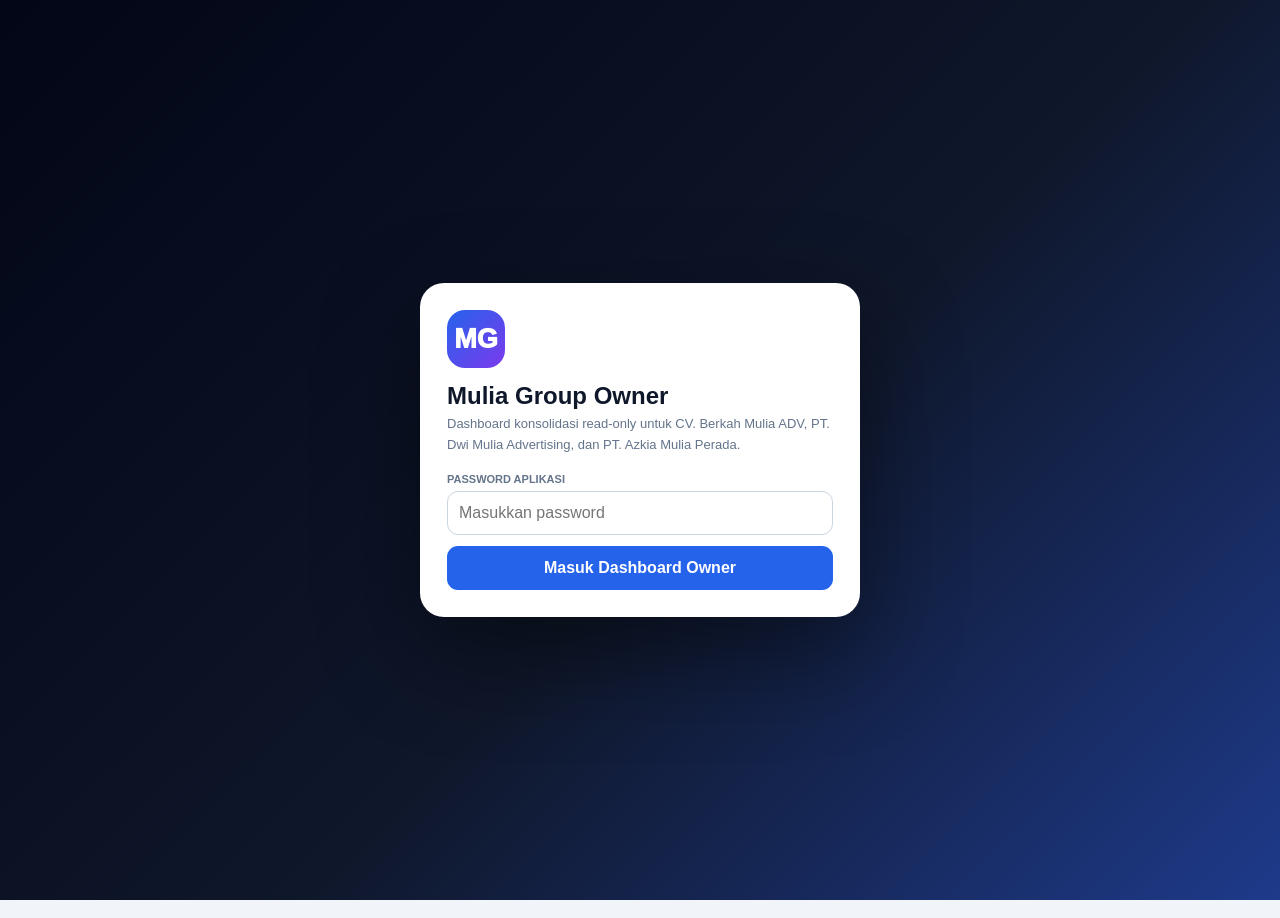
==== commit 7696ecaa: "Add files via upload" ====
--- a/index.html
+++ b/index.html
@@ -1,86 +1,690 @@
-<!doctype html>
+<!DOCTYPE html>
 <html lang="id">
 <head>
-  <meta charset="utf-8">
-  <meta name="viewport" content="width=device-width,initial-scale=1">
-  <meta name="theme-color" content="#111827">
-  <title>Mulia Group Owner Command Center</title>
-  <link rel="stylesheet" href="styles.css">
+<meta charset="UTF-8">
+<meta name="viewport" content="width=device-width,initial-scale=1.0,viewport-fit=cover">
+<meta name="theme-color" content="#0f172a">
+<title>Mulia Group Owner Dashboard Mobile Ready</title>
+<link rel="manifest" href="manifest.webmanifest">
+<link rel="icon" type="image/png" sizes="192x192" href="icons/icon-192.png">
+<link rel="apple-touch-icon" href="icons/icon-192.png">
+<meta name="mobile-web-app-capable" content="yes">
+<meta name="apple-mobile-web-app-capable" content="yes">
+<meta name="apple-mobile-web-app-status-bar-style" content="black-translucent">
+<meta name="apple-mobile-web-app-title" content="Mulia Owner">
+
+<script src="https://accounts.google.com/gsi/client" async defer></script>
+<style>
+:root{--dark:#0f172a;--nav:#111827;--blue:#2563eb;--cyan:#0891b2;--green:#059669;--amber:#d97706;--red:#dc2626;--purple:#7c3aed;--bg:#f1f5f9;--card:#fff;--line:#dbe3ef;--muted:#64748b;--text:#0f172a}
+*{box-sizing:border-box}html,body{margin:0;min-height:100%;font-family:Inter,Segoe UI,Arial,sans-serif;background:var(--bg);color:var(--text)}button,input,select{font:inherit}.hidden{display:none!important}
+#loginGate{position:fixed;inset:0;z-index:99999;background:linear-gradient(135deg,#020617,#0f172a 55%,#1e3a8a);display:flex;align-items:center;justify-content:center;padding:22px}.loginBox{width:min(440px,100%);background:#fff;border-radius:24px;padding:27px;box-shadow:0 35px 100px #0007}.loginLogo{width:58px;height:58px;border-radius:18px;background:linear-gradient(135deg,#2563eb,#7c3aed);display:grid;place-items:center;color:#fff;font-size:27px;font-weight:950}.loginBox h1{margin:14px 0 4px;font-size:24px}.loginBox p{margin:0 0 18px;color:var(--muted);font-size:13px;line-height:1.55}.field{display:grid;gap:6px;margin-bottom:11px}.field label{font-size:11px;font-weight:900;color:var(--muted);text-transform:uppercase}.field input,.field select{width:100%;padding:11px;border:1px solid #cbd5e1;border-radius:11px;background:#fff}.btn{border:0;border-radius:11px;padding:10px 13px;font-weight:850;cursor:pointer}.btn:hover{filter:brightness(1.05)}.btn.primary{background:var(--blue);color:#fff}.btn.green{background:var(--green);color:#fff}.btn.dark{background:var(--dark);color:#fff}.btn.light{background:#e2e8f0;color:#1e293b}.btn.red{background:#fee2e2;color:#b91c1c}.btn.amber{background:#fef3c7;color:#92400e}.btn.block{width:100%}.loginError{display:none;color:#b91c1c;font-size:12px;font-weight:800;margin-top:9px}
+.topbar{position:fixed;left:0;right:0;top:0;height:68px;background:var(--dark);color:#fff;display:flex;align-items:center;padding:8px 14px;gap:9px;z-index:1000;box-shadow:0 4px 18px #0003}.brand{min-width:230px;margin-right:auto;font-weight:950;line-height:1.05}.brand small{display:block;color:#93c5fd;font-size:10px;margin-top:5px;letter-spacing:.08em}.statusMini{font-size:10px;color:#cbd5e1;white-space:nowrap}.dot{width:9px;height:9px;border-radius:50%;display:inline-block;background:#ef4444;margin-right:5px}.dot.on{background:#22c55e}.topActions{display:flex;gap:7px;align-items:center}.topActions .btn{padding:9px 11px;font-size:11px}
+.sidebar{position:fixed;left:0;top:68px;bottom:0;width:235px;background:var(--nav);padding:12px;overflow:auto;z-index:900}.navBtn{display:flex;width:100%;align-items:center;gap:10px;border:0;background:transparent;color:#cbd5e1;padding:11px 12px;border-radius:11px;font-weight:800;text-align:left;cursor:pointer;margin-bottom:4px}.navBtn:hover{background:#1e293b;color:#fff}.navBtn.active{background:var(--blue);color:#fff}.navSep{height:1px;background:#334155;margin:10px 4px}.readonly{background:#052e2b;color:#a7f3d0;border:1px solid #065f46;border-radius:11px;padding:10px;font-size:10px;line-height:1.45;font-weight:800;margin-top:12px}
+.main{margin-left:235px;padding:88px 20px 34px;max-width:1700px}.page{display:none}.page.active{display:block}.pageHead{display:flex;justify-content:space-between;gap:14px;align-items:center;margin-bottom:14px}.pageHead h1{margin:0;font-size:25px}.pageHead p{margin:4px 0 0;color:var(--muted);font-size:12px}.filterBar{display:flex;gap:8px;flex-wrap:wrap;align-items:end}.filterBar .field{margin:0;min-width:145px}.filterBar input,.filterBar select{padding:8px 9px;font-size:12px}
+.hero{background:linear-gradient(135deg,#0f172a,#1e3a8a);color:#fff;border-radius:19px;padding:22px;margin-bottom:14px;display:flex;justify-content:space-between;gap:20px;box-shadow:0 15px 34px #0f172a26}.hero h2{margin:0;font-size:27px}.hero p{margin:7px 0 0;color:#cbd5e1;font-size:12px}.heroBadge{align-self:flex-start;background:#dcfce7;color:#047857;padding:7px 11px;border-radius:999px;font-size:10px;font-weight:950;white-space:nowrap}
+.metrics{display:grid;grid-template-columns:repeat(4,minmax(0,1fr));gap:11px;margin-bottom:13px}.metric{background:#fff;border:1px solid var(--line);border-radius:15px;padding:15px;box-shadow:0 6px 18px #0f172a0d;border-top:4px solid var(--blue)}.metric.green{border-top-color:var(--green)}.metric.amber{border-top-color:var(--amber)}.metric.red{border-top-color:var(--red)}.metric.purple{border-top-color:var(--purple)}.metric .label{font-size:10px;color:var(--muted);font-weight:900;text-transform:uppercase}.metric .value{font-size:22px;font-weight:950;margin-top:7px;word-break:break-word}.metric .hint{font-size:10px;color:#94a3b8;margin-top:5px}
+.grid2{display:grid;grid-template-columns:1.4fr .8fr;gap:13px;margin-bottom:13px}.grid3{display:grid;grid-template-columns:repeat(3,minmax(0,1fr));gap:13px}.card{background:#fff;border:1px solid var(--line);border-radius:16px;padding:15px;box-shadow:0 6px 18px #0f172a0d;margin-bottom:13px}.cardHead{display:flex;justify-content:space-between;gap:12px;align-items:center;border-bottom:1px solid #e2e8f0;padding-bottom:10px;margin-bottom:11px}.cardHead h3{margin:0;font-size:15px}.cardHead span{font-size:10px;color:#94a3b8}.companyCard{border-left:5px solid var(--blue)}.companyCard.dwi{border-left-color:var(--green)}.companyCard.azkia{border-left-color:var(--purple)}.companyTitle{display:flex;justify-content:space-between;gap:10px}.companyTitle b{font-size:14px}.syncBadge{font-size:9px;font-weight:900;border-radius:999px;padding:5px 8px;background:#fee2e2;color:#b91c1c}.syncBadge.ok{background:#dcfce7;color:#047857}.companyNumbers{display:grid;grid-template-columns:repeat(2,1fr);gap:7px;margin-top:11px}.companyNumbers div{background:#f8fafc;border:1px solid #e2e8f0;border-radius:10px;padding:9px}.companyNumbers small{display:block;color:var(--muted);font-size:9px;text-transform:uppercase;font-weight:900}.companyNumbers b{display:block;margin-top:4px;font-size:13px}
+.tableWrap{overflow:auto}.dataTable{width:100%;border-collapse:collapse;font-size:11px;min-width:900px}.dataTable th{background:#f8fafc;color:#475569;text-transform:uppercase;font-size:9px;letter-spacing:.04em;position:sticky;top:0}.dataTable th,.dataTable td{padding:9px;border-bottom:1px solid #e2e8f0;text-align:left;vertical-align:top}.dataTable tbody tr:hover{background:#f8fafc}.money{text-align:right!important;font-variant-numeric:tabular-nums;white-space:nowrap}.badge{display:inline-block;padding:4px 7px;border-radius:999px;font-size:9px;font-weight:900;background:#e2e8f0;color:#334155}.badge.ok{background:#dcfce7;color:#047857}.badge.warn{background:#fef3c7;color:#92400e}.badge.danger{background:#fee2e2;color:#b91c1c}.empty{padding:28px;text-align:center;color:var(--muted);font-size:12px}
+.barList{display:grid;gap:9px}.barRow{display:grid;grid-template-columns:120px 1fr 110px;gap:10px;align-items:center;font-size:11px}.barTrack{height:10px;background:#e2e8f0;border-radius:999px;overflow:hidden}.barFill{height:100%;background:linear-gradient(90deg,#2563eb,#60a5fa);border-radius:999px}.barFill.green{background:linear-gradient(90deg,#059669,#34d399)}.barFill.purple{background:linear-gradient(90deg,#7c3aed,#a78bfa)}.alertList{display:grid;gap:8px}.alertItem{display:flex;justify-content:space-between;gap:10px;padding:10px;border:1px solid #e2e8f0;border-radius:11px;background:#f8fafc;font-size:11px}.alertItem strong{color:#b45309}.audit{font-size:10px;color:var(--muted);line-height:1.55}.fileBox{border:1px dashed #94a3b8;border-radius:13px;padding:15px;background:#f8fafc}.fileBox input{width:100%}
+@media(max-width:1150px){.metrics{grid-template-columns:repeat(2,1fr)}.grid3{grid-template-columns:1fr}.grid2{grid-template-columns:1fr}.topbar{height:auto;min-height:68px;flex-wrap:wrap}.sidebar{top:102px}.main{padding-top:122px}}
+@media(max-width:760px){.sidebar{position:relative;top:auto;width:auto;display:flex;overflow:auto;padding:8px}.navBtn{min-width:max-content}.readonly,.navSep{display:none}.main{margin-left:0;padding:14px}.topbar{position:relative}.brand{width:100%}.metrics{grid-template-columns:1fr}.pageHead{align-items:flex-start;flex-direction:column}.hero{flex-direction:column}.barRow{grid-template-columns:90px 1fr}.barRow>span:last-child{display:none}}
+@media print{.topbar,.sidebar,.filterBar,.noPrint{display:none!important}.main{margin:0;padding:0}.page{display:none!important}.page.active{display:block!important}.card,.metric,.hero{box-shadow:none;break-inside:avoid}.dataTable{font-size:9px}}
+.syncBadge.stale{background:#fef3c7;color:#92400e}
+.syncBadge.error{background:#fee2e2;color:#b91c1c}
+.statusMini #autoSyncStatus{color:#93c5fd;font-size:9px}
+
+/* === MOBILE READY PATCH === */
+html{-webkit-text-size-adjust:100%;scroll-behavior:smooth}
+body{padding-top:env(safe-area-inset-top);padding-bottom:env(safe-area-inset-bottom)}
+button,input,select{min-height:44px;touch-action:manipulation}
+.btn:disabled{opacity:.65;cursor:wait}
+@media(max-width:760px){
+  #loginGate{padding:max(16px,env(safe-area-inset-top)) 14px max(16px,env(safe-area-inset-bottom))}
+  .loginBox{padding:22px 18px;border-radius:20px}
+  .loginBox h1{font-size:22px}
+  .topbar{padding:10px 10px 12px;gap:8px;position:relative;align-items:stretch}
+  .brand{min-width:0;width:100%;font-size:15px;padding:2px 2px 5px}
+  .brand small{font-size:8px;line-height:1.35}
+  .topActions{width:100%;display:grid;grid-template-columns:repeat(2,minmax(0,1fr));gap:7px}
+  .topActions .btn{width:100%;min-width:0;padding:10px 7px;font-size:10px;white-space:normal}
+  .statusMini{width:100%;padding:7px 9px;border-radius:9px;background:#ffffff12;line-height:1.55}
+  .sidebar{position:sticky;top:0;z-index:850;display:flex;gap:6px;overflow-x:auto;overscroll-behavior-x:contain;scrollbar-width:none;background:var(--nav);box-shadow:0 4px 14px #0002}
+  .sidebar::-webkit-scrollbar{display:none}
+  .navBtn{min-height:42px;padding:9px 11px;font-size:11px;flex:0 0 auto;margin:0}
+  .main{padding:13px 10px 30px;overflow:hidden}
+  .hero{padding:17px 15px;border-radius:15px}
+  .hero h2{font-size:21px;line-height:1.2}
+  .heroBadge{white-space:normal;align-self:flex-start}
+  .card{padding:12px;border-radius:13px}
+  .cardHead{align-items:flex-start}
+  .metric{padding:13px}
+  .metric .value{font-size:19px}
+  .filterBar{width:100%;display:grid;grid-template-columns:1fr 1fr}
+  .filterBar .field{min-width:0;width:100%}
+  .filterBar .btn{width:100%}
+  .tableWrap{margin:0 -12px;padding:0 12px;-webkit-overflow-scrolling:touch}
+  .dataTable{min-width:760px}
+  .companyNumbers{grid-template-columns:1fr 1fr}
+}
+@media(max-width:430px){
+  .topActions{grid-template-columns:1fr 1fr}
+  .filterBar{grid-template-columns:1fr}
+  .companyNumbers{grid-template-columns:1fr}
+  .pageHead h1{font-size:21px}
+}
+
+</style>
+<meta name="mulia-persistent-login" content="enabled-until-logout">
 </head>
 <body>
-  <div id="loginScreen" class="login-screen">
-    <form id="loginForm" class="login-card">
-      <div class="brand-mark">MG</div>
-      <h1>Owner Command Center</h1>
-      <p>Mulia Advertising Group</p>
-      <label>Nama pengguna<input id="loginUser" autocomplete="username" required value="owner"></label>
-      <label>Password<input id="loginPass" type="password" autocomplete="current-password" required></label>
-      <button class="btn primary" type="submit">Masuk</button>
-      <small>Password awal: <b>owner123</b>. Segera ganti melalui Pengaturan.</small>
-    </form>
-  </div>
-
-  <div id="app" class="app hidden">
-    <aside class="sidebar">
-      <div class="brand"><div class="brand-mark small">MG</div><div><strong>Mulia Group</strong><span>Owner Center</span></div></div>
-      <nav id="nav">
-        <button data-page="dashboard" class="active">◫ Dashboard Grup</button>
-        <button data-page="companies">▦ Perusahaan</button>
-        <button data-page="cash">◉ Konsolidasi Kas</button>
-        <button data-page="receivables">▤ Invoice & Piutang</button>
-        <button data-page="projects">◇ Monitoring Proyek</button>
-        <button data-page="payroll">♙ Absensi & Payroll</button>
-        <button data-page="profit">◎ Bagi Hasil & Modal</button>
-        <button data-page="imports">⇩ Sinkronisasi Data</button>
-        <button data-page="reports">▧ Pusat Laporan</button>
-        <button data-page="settings">⚙ Pengaturan</button>
-      </nav>
-      <div class="sidebar-foot"><span id="lastSync">Belum ada sinkronisasi</span><button id="logoutBtn">Keluar</button></div>
-    </aside>
-
-    <main class="main">
-      <header class="topbar">
-        <div><button id="menuBtn" class="icon-btn">☰</button><h2 id="pageTitle">Dashboard Grup</h2><div id="pageSubtitle">Ringkasan seluruh perusahaan</div></div>
-        <div class="top-actions">
-          <select id="globalCompanyFilter"><option value="ALL">Semua Perusahaan</option></select>
-          <input id="globalPeriod" type="month">
-          <button id="refreshBtn" class="btn">↻ Refresh</button>
-          <button id="printBtn" class="btn primary">🖨 Print</button>
-        </div>
-      </header>
-
-      <section id="page-dashboard" class="page active">
-        <div id="healthBanner" class="banner warning">Belum ada data. Impor backup JSON pada menu Sinkronisasi Data.</div>
-        <div class="kpi-grid" id="kpiGrid"></div>
-        <div class="grid two">
-          <article class="card"><div class="card-head"><h3>Perbandingan Perusahaan</h3></div><div id="companyComparison"></div></article>
-          <article class="card"><div class="card-head"><h3>Arus Kas Bulanan</h3></div><div id="cashChart" class="chart"></div></article>
-        </div>
-        <div class="grid two">
-          <article class="card"><div class="card-head"><h3>Piutang Terbesar</h3></div><div id="topReceivables"></div></article>
-          <article class="card"><div class="card-head"><h3>Aktivitas Terbaru</h3></div><div id="recentActivity"></div></article>
-        </div>
-      </section>
-
-      <section id="page-companies" class="page"><div id="companyCards" class="company-grid"></div></section>
-      <section id="page-cash" class="page"><div class="toolbar"><select id="cashType"><option value="ALL">Semua transaksi</option><option value="IN">Pemasukan</option><option value="OUT">Pengeluaran</option></select><input id="cashSearch" placeholder="Cari transaksi"><button id="exportCash" class="btn">Export CSV</button></div><div class="kpi-grid compact" id="cashKpis"></div><article class="card"><div class="table-wrap"><table><thead><tr><th>Tanggal</th><th>Perusahaan</th><th>Keterangan</th><th>Kategori</th><th class="num">Pemasukan</th><th class="num">Pengeluaran</th></tr></thead><tbody id="cashTable"></tbody></table></div></article></section>
-      <section id="page-receivables" class="page"><div class="toolbar"><select id="invoiceStatus"><option value="ALL">Semua status</option><option value="LUNAS">Lunas</option><option value="PIUTANG">Belum lunas</option><option value="TERLAMBAT">Terlambat</option></select><input id="invoiceSearch" placeholder="Cari invoice/pelanggan"><button id="exportInvoices" class="btn">Export CSV</button></div><div class="kpi-grid compact" id="invoiceKpis"></div><article class="card"><div class="table-wrap"><table><thead><tr><th>Invoice</th><th>Perusahaan</th><th>Pelanggan</th><th>Tanggal</th><th>Jatuh Tempo</th><th class="num">Nilai</th><th class="num">Terbayar</th><th class="num">Sisa</th><th>Status</th></tr></thead><tbody id="invoiceTable"></tbody></table></div></article></section>
-      <section id="page-projects" class="page"><div class="toolbar"><input id="projectSearch" placeholder="Cari proyek"><button id="exportProjects" class="btn">Export CSV</button></div><div class="kpi-grid compact" id="projectKpis"></div><div id="projectList" class="project-grid"></div></section>
-      <section id="page-payroll" class="page"><div class="kpi-grid compact" id="payrollKpis"></div><div class="grid two"><article class="card"><div class="card-head"><h3>Ringkasan Perusahaan</h3></div><div id="payrollByCompany"></div></article><article class="card"><div class="card-head"><h3>Data Karyawan</h3></div><div id="employeeTable" class="table-wrap"></div></article></div></section>
-      <section id="page-profit" class="page"><div class="kpi-grid compact" id="profitKpis"></div><div id="profitContent" class="grid two"></div></section>
-      <section id="page-imports" class="page">
-        <div class="grid three" id="importCards"></div>
-        <article class="card"><div class="card-head"><h3>Riwayat Sinkronisasi</h3><button id="clearImports" class="btn danger">Hapus Semua Snapshot</button></div><div id="importHistory"></div></article>
-      </section>
-      <section id="page-reports" class="page"><div id="reportCards" class="report-grid"></div></section>
-      <section id="page-settings" class="page">
-        <div class="grid two"><article class="card"><div class="card-head"><h3>Identitas Grup</h3></div><form id="groupForm" class="form-grid"><label>Nama Grup<input id="groupName"></label><label>Nama Owner<input id="ownerName"></label><label>Alamat<textarea id="groupAddress"></textarea></label><label>Telepon<input id="groupPhone"></label><label>Email<input id="groupEmail"></label><button class="btn primary" type="submit">Simpan Identitas</button></form></article>
-        <article class="card"><div class="card-head"><h3>Keamanan</h3></div><form id="passwordForm" class="form-grid"><label>Password lama<input id="oldPassword" type="password"></label><label>Password baru<input id="newPassword" type="password" minlength="6"></label><button class="btn primary" type="submit">Ganti Password</button></form><hr><button id="exportOwnerBackup" class="btn">Download Backup Owner</button><label class="btn file-btn">Pulihkan Backup Owner<input id="restoreOwnerBackup" type="file" accept="application/json"></label></article></div>
-      </section>
-    </main>
-  </div>
-
-  <div id="toast" class="toast"></div>
-  <script src="app.js"></script>
+<div id="loginGate"><div class="loginBox"><div class="loginLogo">MG</div><h1>Mulia Group Owner</h1><p>Dashboard konsolidasi read-only untuk CV. Berkah Mulia ADV, PT. Dwi Mulia Advertising, dan PT. Azkia Mulia Perada.</p><div class="field"><label>Password Aplikasi</label><input id="loginPass" type="password" placeholder="Masukkan password" onkeydown="if(event.key==='Enter')appLogin()"></div><button class="btn primary block" onclick="appLogin()">Masuk Dashboard Owner</button><div id="loginError" class="loginError">Password salah.</div></div></div>
+<header class="topbar"><div class="brand">MULIA GROUP OWNER<small>CONSOLIDATED MANAGEMENT DASHBOARD • READ ONLY • MOBILE READY</small></div><div class="topActions"><button id="googleLoginBtn" class="btn green" onclick="googleLogin()">Login Google</button><button class="btn primary" onclick="syncAll({manual:true})">Sinkronkan Sekarang</button><button id="installAppBtn" class="btn amber hidden" onclick="installOwnerApp()">📲 Instal Aplikasi</button><button class="btn light" onclick="document.getElementById('manualFiles').click()">Import JSON</button><input id="manualFiles" type="file" accept=".json" multiple hidden onchange="manualImport(event)"><button class="btn red" onclick="logoutApp()">Keluar</button></div><div class="statusMini"><span id="googleDot" class="dot"></span><span id="googleStatus">Google belum login</span><br><span id="autoSyncStatus">Auto-sync menunggu login</span></div></header>
+<aside class="sidebar">
+<button class="navBtn active" data-page="dashboard" onclick="openPage('dashboard',this)">📊 Dashboard Group</button>
+<button class="navBtn" data-page="companies" onclick="openPage('companies',this)">🏢 Perusahaan</button>
+<button class="navBtn" data-page="documents" onclick="openPage('documents',this)">📄 Penawaran & Invoice</button>
+<button class="navBtn" data-page="cash" onclick="openPage('cash',this)">💰 Kas & Cash Flow</button>
+<button class="navBtn" data-page="receivables" onclick="openPage('receivables',this)">🧾 Piutang</button>
+<button class="navBtn" data-page="projects" onclick="openPage('projects',this)">🛠️ Project Monitoring</button>
+<button class="navBtn" data-page="hr" onclick="openPage('hr',this)">👷 SDM & Payroll</button>
+<button class="navBtn" data-page="profit" onclick="openPage('profit',this)">🤝 Bagi Hasil</button>
+<button class="navBtn" data-page="reports" onclick="openPage('reports',this)">📈 Laporan Owner</button>
+<div class="navSep"></div><div class="readonly">🔒 MODE READ-ONLY<br>Aplikasi ini hanya membaca backup Google Drive dan tidak menulis, mengedit, atau menghapus data perusahaan.</div>
+</aside>
+<main class="main">
+<section id="page-dashboard" class="page active"><div class="hero"><div><h2>Dashboard Konsolidasi Mulia Group</h2><p>Ringkasan keuangan, penjualan, piutang, proyek dan SDM seluruh usaha.</p></div><span id="globalSyncBadge" class="heroBadge">Belum disinkronkan</span></div><div id="groupMetrics" class="metrics"></div><div class="grid2"><div class="card"><div class="cardHead"><h3>Perbandingan Perusahaan</h3><span>Omzet invoice dan kas</span></div><div id="companyBars" class="barList"></div></div><div class="card"><div class="cardHead"><h3>Perhatian Owner</h3><span>Prioritas saat ini</span></div><div id="ownerAlerts" class="alertList"></div></div></div><div class="card"><div class="cardHead"><h3>Status Data Perusahaan</h3><span>Sumber: Google Drive / import JSON</span></div><div id="dashboardCompanies" class="grid3"></div></div></section>
+<section id="page-companies" class="page"><div class="pageHead"><div><h1>Ringkasan Perusahaan</h1><p>Data tetap dipisahkan berdasarkan identitas masing-masing usaha.</p></div><button class="btn dark noPrint" onclick="window.print()">Print</button></div><div id="companyFullCards" class="grid3"></div></section>
+<section id="page-documents" class="page"><div class="pageHead"><div><h1>Penawaran & Invoice</h1><p>Daftar dokumen gabungan seluruh perusahaan.</p></div><div class="filterBar"><div class="field"><label>Perusahaan</label><select id="docCompany" onchange="renderDocuments()"><option value="ALL">Semua</option></select></div><div class="field"><label>Jenis</label><select id="docType" onchange="renderDocuments()"><option value="ALL">Semua</option><option value="PENAWARAN">Penawaran</option><option value="INVOICE">Invoice</option></select></div><div class="field"><label>Status</label><select id="docStatus" onchange="renderDocuments()"><option value="ALL">Semua</option><option value="LUNAS">Lunas</option><option value="DP">DP</option><option value="BELUM BAYAR">Belum Bayar</option></select></div><div class="field"><label>Cari</label><input id="docSearch" placeholder="Nomor/customer" oninput="renderDocuments()"></div></div></div><div class="card"><div id="docSummary" class="metrics"></div><div class="tableWrap"><table class="dataTable"><thead><tr><th>Perusahaan</th><th>Jenis</th><th>Nomor</th><th>Tanggal</th><th>Customer</th><th>Status</th><th class="money">Nilai</th><th class="money">Terbayar</th><th class="money">Sisa</th></tr></thead><tbody id="docRows"></tbody></table></div></div></section>
+<section id="page-cash" class="page"><div class="pageHead"><div><h1>Kas & Cash Flow</h1><p>Pemasukan dan pengeluaran berdasarkan data Kas Besar.</p></div><div class="filterBar"><div class="field"><label>Perusahaan</label><select id="cashCompany" onchange="renderCash()"><option value="ALL">Semua</option></select></div><div class="field"><label>Bulan</label><input id="cashMonth" type="month" onchange="renderCash()"></div><button class="btn dark" onclick="exportCashCSV()">Export CSV</button></div></div><div id="cashMetrics" class="metrics"></div><div class="card"><div class="cardHead"><h3>Transaksi Kas</h3><span id="cashCount"></span></div><div class="tableWrap"><table class="dataTable"><thead><tr><th>Perusahaan</th><th>Tanggal</th><th>Jenis</th><th>Keterangan</th><th>Kategori</th><th class="money">Nominal</th></tr></thead><tbody id="cashRows"></tbody></table></div></div></section>
+<section id="page-receivables" class="page"><div class="pageHead"><div><h1>Piutang & Invoice Belum Lunas</h1><p>Daftar invoice yang masih memiliki sisa pembayaran.</p></div><button class="btn dark" onclick="exportReceivableCSV()">Export CSV</button></div><div id="receivableMetrics" class="metrics"></div><div class="card"><div class="tableWrap"><table class="dataTable"><thead><tr><th>Perusahaan</th><th>Invoice</th><th>Tanggal</th><th>Customer</th><th>Status</th><th>Umur</th><th class="money">Nilai</th><th class="money">Terbayar</th><th class="money">Sisa Piutang</th></tr></thead><tbody id="receivableRows"></tbody></table></div></div></section>
+<section id="page-projects" class="page"><div class="pageHead"><div><h1>Project Monitoring</h1><p>Pipeline dibentuk dari data proyek dan dokumen yang tersedia.</p></div></div><div id="projectMetrics" class="metrics"></div><div class="card"><div class="tableWrap"><table class="dataTable"><thead><tr><th>Perusahaan</th><th>Project / Pekerjaan</th><th>Customer</th><th>Status</th><th>Sumber</th><th class="money">Nilai</th></tr></thead><tbody id="projectRows"></tbody></table></div></div></section>
+<section id="page-hr" class="page"><div class="pageHead"><div><h1>SDM & Payroll</h1><p>Ringkasan karyawan, periode payroll, gaji dan borongan.</p></div><button class="btn dark" onclick="exportHRCSV()">Export CSV</button></div><div id="hrMetrics" class="metrics"></div><div class="card"><div class="tableWrap"><table class="dataTable"><thead><tr><th>Perusahaan</th><th>Nama</th><th>Jabatan</th><th>Periode</th><th class="money">Gaji Pokok</th><th class="money">Estimasi Bersih</th></tr></thead><tbody id="hrRows"></tbody></table></div></div><div class="card"><div class="cardHead"><h3>Borongan Berkah Mulia</h3><span id="boronganCount"></span></div><div class="tableWrap"><table class="dataTable"><thead><tr><th>Tanggal</th><th>Nama</th><th>Keterangan</th><th class="money">Jumlah</th><th class="money">Harga Satuan</th><th class="money">Total</th></tr></thead><tbody id="boronganRows"></tbody></table></div></div></section>
+<section id="page-profit" class="page"><div class="pageHead"><div><h1>Bagi Hasil</h1><p>Pengaturan dan ringkasan pembagian laba yang tersimpan pada masing-masing perusahaan.</p></div></div><div id="profitMetrics" class="metrics"></div><div class="card"><div class="tableWrap"><table class="dataTable"><thead><tr><th>Perusahaan</th><th>Penerima / Pos</th><th>Persentase</th><th>Periode</th><th class="money">Estimasi Pembagian</th></tr></thead><tbody id="profitRows"></tbody></table></div></div></section>
+<section id="page-reports" class="page"><div class="pageHead"><div><h1>Laporan Owner</h1><p>Cetak laporan konsolidasi atau ekspor data untuk analisis lanjutan.</p></div></div><div class="grid3"><div class="card"><h3>Laporan Konsolidasi</h3><p class="audit">Mencetak halaman dashboard aktif lengkap dengan metrik utama dan ringkasan perusahaan.</p><button class="btn primary" onclick="openPage('dashboard',document.querySelector('[data-page=dashboard]'));setTimeout(()=>window.print(),150)">Print Dashboard</button></div><div class="card"><h3>Export Seluruh Dokumen</h3><p class="audit">Menghasilkan CSV penawaran dan invoice dari ketiga perusahaan.</p><button class="btn green" onclick="exportDocumentsCSV()">Export Dokumen CSV</button></div><div class="card"><h3>Export Snapshot Owner</h3><p class="audit">Menyimpan snapshot konsolidasi untuk arsip lokal. Tidak mengubah data Google Drive.</p><button class="btn dark" onclick="exportSnapshot()">Download Snapshot JSON</button></div></div><div class="card"><div class="cardHead"><h3>Audit Sumber Data</h3><span>Informasi teknis sinkronisasi</span></div><div id="auditData" class="audit"></div></div><div class="card"><div class="cardHead"><h3>Import Manual Backup JSON</h3><span>Cadangan jika Google Drive belum dapat diakses</span></div><div class="fileBox"><input type="file" accept=".json" multiple onchange="manualImport(event)"><p class="audit">Pilih file backup operasional Berkah, Dwi, dan/atau Azkia. File Investor Portal tidak dimuat di sini karena mengandung akun login dan harus dikelola terpisah.</p></div></div></section>
+</main>
+<script>
+'use strict';
+const CLIENT_ID='169606052820-5ij848mubicfdppo5b2g5qpaub67munt.apps.googleusercontent.com';
+const ALLOWED_EMAIL='lezaikra553@gmail.com';
+const APP_PASS_HASH='ab8e5ad4977d331baf27a68d4e093e4cbd3e5987476b4c32f00d93f625c1904a';
+const TOKEN_KEY='MULIA_OWNER_GOOGLE_TOKEN';
+const EMAIL_KEY='MULIA_OWNER_GOOGLE_EMAIL';
+const CACHE_KEY='MULIA_OWNER_CACHE_V2_0_8_OWNER_SYNC_FIXED';
+const CONFIG={
+ BERKAH:{
+   code:'BERKAH',aliases:['BERKAH','BM'],name:'CV. BERKAH MULIA ADV',short:'Berkah Mulia',
+   file:'berkah_mulia_portal_v3_sync_latest.json',
+   sales:['BM_SALES_DB_V1'],
+   cash:['BM_KAS_BESAR_IMPORT_EXCEL_V1','BM_KAS_BESAR_ACTIVE_DB','BM_KAS_IMPORT_EXCEL_V1'],
+   hr:['BM_ABSENSI_GAJI_V4','BM_ABSENSI_GAJI_V3'],
+   profit:['BM_BAGI_HASIL_SIMPLE_V1'],
+   piece:['BERKAH_MULIA_BORONGAN_V1'],
+   enterprise:['BM_ENTERPRISE_V2','BERKAH_MULIA_ENTERPRISE_OPS_V1'],
+   snapshot:['BM_OWNER_SNAPSHOT_V3','BM_OWNER_SNAPSHOT_V2','BM_OWNER_SNAPSHOT_V1'],
+   contract:['BM_COMPANY_CONTRACT_V2','BM_COMPANY_CONTRACT_V1']
+ },
+ DWI:{
+   code:'DWI',aliases:['DWI','DM'],name:'PT. DWI MULIA ADVERTISING',short:'Dwi Mulia',
+   file:'dwi_mulia_portal_sync_latest.json',
+   sales:['DMA_SALES_DB_V1'],
+   cash:['DMA_KAS_BESAR_ACTIVE_DB','dwiMuliaKas_V8_ENTERPRISE'],
+   hr:['DMA_ABSENSI_GAJI_V4','dma_absensi_gaji_kalender_v4','dma_absensi_gaji_kalender_v3'],
+   profit:['DMA_BAGI_HASIL_SIMPLE_V1','DMA_PROFIT_SHARING_V1','DM_BAGI_HASIL_SIMPLE_V1'],
+   piece:[],
+   enterprise:['DMA_ENTERPRISE_V2','DWI_MULIA_ENTERPRISE_OPS_V1'],
+   snapshot:['DM_OWNER_SNAPSHOT_V3','DM_OWNER_SNAPSHOT_V2','DM_OWNER_SNAPSHOT_V1'],
+   contract:['DM_COMPANY_CONTRACT_V2','DM_COMPANY_CONTRACT_V1']
+ },
+ AZKIA:{
+   code:'AZKIA',aliases:['AZKIA','AP'],name:'PT. AZKIA MULIA PERADA',short:'Azkia Mulia',
+   file:'azkia_mulia_perada_portal_sync_latest.json',
+   sales:['AP_SALES_DB_V1'],
+   cash:['AP_KAS_BESAR_ACTIVE_DB','AP_KAS_V8_ENTERPRISE','azkiaMuliaKas_V8_ENTERPRISE'],
+   hr:['AP_ABSENSI_GAJI_V4','AP_ABSENSI_GAJI_V3','azkia_absensi_gaji_kalender_v4','azkia_absensi_gaji_kalender_v3'],
+   profit:['AP_BAGI_HASIL_SIMPLE_V1','AP_PROFIT_SHARING_V1'],
+   piece:[],
+   enterprise:['AP_ENTERPRISE_V2','AP_ENTERPRISE_V1','AP_ENTERPRISE_OPS_V1','AZKIA_MULIA_ENTERPRISE_OPS_V1'],
+   snapshot:['AP_OWNER_SNAPSHOT_V3','AP_OWNER_SNAPSHOT_V2','AP_OWNER_SNAPSHOT_V1'],
+   contract:['AP_COMPANY_CONTRACT_V2','AP_COMPANY_CONTRACT_V1']
+ }
+};
+let DATA={BERKAH:null,DWI:null,AZKIA:null};
+let token=sessionStorage.getItem(TOKEN_KEY)||'';
+let googleEmail=sessionStorage.getItem(EMAIL_KEY)||'';
+let OWNER_SYNC_TIMER=null;
+let OWNER_SYNC_BUSY=false;
+let OWNER_LAST_SYNC=0;
+const OWNER_SYNC_INTERVAL=60000;
+const OWNER_STALE_MINUTES=15;
+
+function num(v){const n=Number(v);return Number.isFinite(n)?n:0}
+function rupiah(v){return new Intl.NumberFormat('id-ID',{style:'currency',currency:'IDR',maximumFractionDigits:0}).format(num(v))}
+function esc(v){return String(v??'').replace(/[&<>"']/g,m=>({'&':'&amp;','<':'&lt;','>':'&gt;','"':'&quot;',"'":'&#39;'}[m]))}
+function parseJSON(v,fallback=null){try{return typeof v==='string'?JSON.parse(v):v??fallback}catch(e){return fallback}}
+function first(storage,keys){for(const k of keys){if(storage&&storage[k]!=null){const v=parseJSON(storage[k],null);if(v!=null)return v}}return null}
+function fmtDate(v){if(!v)return '-';const iso=dateISO(v);if(!iso)return String(v);const d=new Date(iso+'T00:00:00');return d.toLocaleDateString('id-ID',{day:'2-digit',month:'short',year:'numeric'})}
+function dateISO(v){if(!v)return'';const s=String(v).trim();let m=s.match(/^(\d{2})[\/\-](\d{2})[\/\-](\d{4})$/);if(m)return m[3]+'-'+m[2]+'-'+m[1];m=s.match(/^(\d{4})-(\d{2})-(\d{2})/);if(m)return m[1]+'-'+m[2]+'-'+m[3];const d=new Date(s);return Number.isNaN(d.getTime())?'':d.toISOString().slice(0,10)}
+async function sha256(s){const b=await crypto.subtle.digest('SHA-256',new TextEncoder().encode(s));return [...new Uint8Array(b)].map(x=>x.toString(16).padStart(2,'0')).join('')}
+async function appLogin(){
+  const ok=await sha256(document.getElementById('loginPass').value||'')===APP_PASS_HASH;
+  if(!ok){
+    document.getElementById('loginError').style.display='block';
+    return;
+  }
+  localStorage.setItem('MULIA_OWNER_LOGIN','1');
+  document.getElementById('loginGate').classList.add('hidden');
+  loadCache();
+  renderAll();
+  updateGoogleUI();
+  if(token){
+    syncAll({silent:true});
+    startOwnerAutoSync();
+  }
+}
+function logoutApp(){stopOwnerAutoSync();localStorage.removeItem('MULIA_OWNER_LOGIN');sessionStorage.removeItem(TOKEN_KEY);sessionStorage.removeItem(EMAIL_KEY);location.reload()}
+function openPage(name,btn){document.querySelectorAll('.page').forEach(x=>x.classList.remove('active'));document.getElementById('page-'+name)?.classList.add('active');document.querySelectorAll('.navBtn').forEach(x=>x.classList.remove('active'));btn?.classList.add('active');const fn={dashboard:renderDashboard,companies:renderCompanies,documents:renderDocuments,cash:renderCash,receivables:renderReceivables,projects:renderProjects,hr:renderHR,profit:renderProfit,reports:renderReports}[name];if(fn)fn()}
+function updateGoogleUI(msg){
+  const on=!!token;
+  const dot=document.getElementById('googleDot');
+  const status=document.getElementById('googleStatus');
+  const auto=document.getElementById('autoSyncStatus');
+  dot?.classList.toggle('on',on);
+  if(status)status.textContent=msg||(on?(googleEmail||'Google terhubung'):'Google belum login');
+  if(auto){
+    if(!on)auto.textContent='Auto-sync menunggu login';
+    else if(OWNER_SYNC_BUSY)auto.textContent='Auto-sync sedang membaca Drive…';
+    else if(OWNER_LAST_SYNC)auto.textContent='Auto-sync 60 detik • terakhir '+new Date(OWNER_LAST_SYNC).toLocaleTimeString('id-ID');
+    else auto.textContent='Auto-sync aktif setiap 60 detik';
+  }
+}
+function googleLogin(){
+  if(!window.isSecureContext){
+    alert('Login Google harus dibuka dari alamat Vercel HTTPS, bukan dari file HTML langsung.');
+    return;
+  }
+  if(!window.google?.accounts?.oauth2){
+    alert('Layanan Google belum siap. Pastikan internet aktif, tunggu beberapa detik, lalu tekan Login Google lagi.');
+    return;
+  }
+  const btn=document.getElementById('googleLoginBtn');
+  if(btn){btn.disabled=true;btn.textContent='Menghubungkan…'}
+  const c=google.accounts.oauth2.initTokenClient({
+    client_id:CLIENT_ID,
+    scope:'https://www.googleapis.com/auth/drive.readonly https://www.googleapis.com/auth/userinfo.email',
+    callback:async r=>{
+      try{
+        if(r.error)throw new Error(r.error_description||r.error);
+        token=r.access_token;
+        sessionStorage.setItem(TOKEN_KEY,token);
+        const u=await fetch('https://www.googleapis.com/oauth2/v3/userinfo',{headers:{Authorization:'Bearer '+token}}).then(x=>x.json());
+        googleEmail=u.email||'';
+        if(ALLOWED_EMAIL&&googleEmail.toLowerCase()!==ALLOWED_EMAIL.toLowerCase()){
+          token='';
+          sessionStorage.removeItem(TOKEN_KEY);
+          sessionStorage.removeItem(EMAIL_KEY);
+          throw new Error('Email tidak diizinkan: '+googleEmail);
+        }
+        sessionStorage.setItem(EMAIL_KEY,googleEmail);
+        updateGoogleUI();
+        await syncAll({silent:true});
+        startOwnerAutoSync();
+      }catch(e){
+        alert('Login Google gagal: '+e.message+'\n\nPastikan domain Vercel aplikasi sudah didaftarkan pada Authorized JavaScript origins di Google Cloud.');
+        updateGoogleUI('Google belum terhubung');
+      }finally{
+        if(btn){btn.disabled=false;btn.textContent='Login Google'}
+      }
+    },
+    error_callback:e=>{
+      if(btn){btn.disabled=false;btn.textContent='Login Google'}
+      alert('Jendela login Google ditutup atau diblokir browser. Izinkan pop-up untuk situs ini lalu coba lagi.');
+    }
+  });
+  c.requestAccessToken({prompt:token?'':'select_account'});
+}
+async function driveFind(name){
+  const safe=String(name||'').replaceAll("'","\\'");
+  const q=encodeURIComponent(`name='${safe}' and trashed=false`);
+  const url=`https://www.googleapis.com/drive/v3/files?q=${q}&fields=files(id,name,modifiedTime,size,md5Checksum)&orderBy=modifiedTime desc&pageSize=10&spaces=drive`;
+  const r=await fetch(url,{headers:{Authorization:'Bearer '+token}});
+  if(r.status===401)throw new Error('Sesi Google habis. Login ulang.');
+  if(!r.ok)throw new Error('Gagal mencari '+name);
+  const j=await r.json();
+  return j.files?.[0]||null;
+}
+async function driveRead(id){const r=await fetch(`https://www.googleapis.com/drive/v3/files/${id}?alt=media`,{headers:{Authorization:'Bearer '+token}});if(!r.ok)throw new Error('Gagal membaca file Google Drive');return r.json()}
+function normalizePayload(payload,meta={}){
+  const candidate=payload?.storage??payload?.data?.storage??payload?.localStorage??{};
+  const storage=(candidate&&typeof candidate==='object'&&!Array.isArray(candidate))?candidate:{};
+  const embeddedSnapshot=
+    payload?.ownerSnapshot||
+    payload?.snapshot||
+    first(storage,['BM_OWNER_SNAPSHOT_V3','DM_OWNER_SNAPSHOT_V3','AP_OWNER_SNAPSHOT_V3',
+                    'BM_OWNER_SNAPSHOT_V2','DM_OWNER_SNAPSHOT_V2','AP_OWNER_SNAPSHOT_V2',
+                    'BM_OWNER_SNAPSHOT_V1','DM_OWNER_SNAPSHOT_V1','AP_OWNER_SNAPSHOT_V1'])||
+    null;
+  const embeddedContract=
+    payload?.companyContract||
+    payload?.contract||
+    first(storage,['BM_COMPANY_CONTRACT_V3','DM_COMPANY_CONTRACT_V3','AP_COMPANY_CONTRACT_V3',
+                   'BM_COMPANY_CONTRACT_V2','DM_COMPANY_CONTRACT_V2','AP_COMPANY_CONTRACT_V2',
+                   'BM_COMPANY_CONTRACT_V1','DM_COMPANY_CONTRACT_V1','AP_COMPANY_CONTRACT_V1'])||
+    null;
+  return{
+    payload,
+    storage,
+    ownerSnapshot:embeddedSnapshot,
+    companyContract:embeddedContract,
+    companyCode:payload?.companyCode||payload?.meta?.companyCode||embeddedSnapshot?.companyCode||embeddedContract?.companyCode||'',
+    companyName:payload?.companyName||payload?.meta?.companyName||embeddedSnapshot?.companyName||embeddedContract?.companyName||payload?.app||'',
+    syncedAt:payload?.portalSyncAt||payload?.syncedAt||payload?.updatedAt||payload?.createdAt||embeddedSnapshot?.updatedAt||meta.modifiedTime||'',
+    fileMeta:meta
+  };
+}
+function identify(normalized,fileName=''){
+  const c=String(normalized.companyCode||'').trim().toUpperCase();
+  const n=(String(normalized.companyName||'')+' '+fileName).toUpperCase();
+  const s=normalized.storage||{};
+  if(c==='BERKAH'||c==='BM'||n.includes('BERKAH')||s.BM_SALES_DB_V1)return'BERKAH';
+  if(c==='AZKIA'||c==='AP'||n.includes('AZKIA')||s.AP_SALES_DB_V1)return'AZKIA';
+  if(c==='DWI'||c==='DM'||n.includes('DWI')||s.DMA_SALES_DB_V1)return'DWI';
+  return null;
+}
+function validateCompanyPayload(code,normalized){
+  const cfg=CONFIG[code];
+  const identified=identify(normalized,normalized?.fileMeta?.name||'');
+  if(!identified) throw new Error('Identitas perusahaan tidak dapat diverifikasi.');
+  if(identified!==code) throw new Error('Identitas file tidak cocok: '+identified);
+  const storage=normalized?.storage||{};
+  const hasPrimary=[...cfg.sales,...cfg.cash,...cfg.hr,...cfg.enterprise,...cfg.snapshot,...cfg.contract].some(k=>storage[k]!=null);
+  if(!hasPrimary) throw new Error('Backup tidak berisi data utama '+cfg.short+'.');
+  return true;
+}
+async function syncAll(options={}){
+  const manual=!!options.manual;
+  const silent=!!options.silent;
+  if(!token){
+    if(manual)alert('Login Google terlebih dahulu.');
+    updateGoogleUI();
+    return;
+  }
+  if(OWNER_SYNC_BUSY)return;
+
+  OWNER_SYNC_BUSY=true;
+  updateGoogleUI('Membaca backup Berkah, DWI, dan AZKIA dari Drive…');
+  const errors=[];
+  let changed=0;
+
+  try{
+    for(const [code,cfg] of Object.entries(CONFIG)){
+      try{
+        const meta=await driveFind(cfg.file);
+        if(!meta){
+          errors.push(cfg.short+': file '+cfg.file+' tidak ditemukan atau belum diberi akses ke Owner');
+          continue;
+        }
+
+        const current=DATA[code];
+        const sameFile=current?.fileMeta?.id===meta.id;
+        const sameModified=current?.fileMeta?.modifiedTime===meta.modifiedTime;
+        const sameChecksum=meta.md5Checksum&&current?.fileMeta?.md5Checksum===meta.md5Checksum;
+
+        if(sameFile&&(sameModified||sameChecksum))continue;
+
+        const payload=await driveRead(meta.id);
+        const normalized=normalizePayload(payload,meta);
+        validateCompanyPayload(code,normalized);
+        DATA[code]=normalized;
+        changed++;
+      }catch(e){
+        errors.push(cfg.short+': '+e.message);
+        if(String(e.message).includes('Sesi Google habis')){
+          token='';
+          sessionStorage.removeItem(TOKEN_KEY);
+          stopOwnerAutoSync();
+        }
+      }
+    }
+
+    saveCache();
+    renderAll();
+    OWNER_LAST_SYNC=Date.now();
+
+    if(errors.length){
+      updateGoogleUI('Sinkron selesai dengan perhatian');
+      if(manual&&!silent)alert(errors.join('\\n'));
+    }else{
+      updateGoogleUI(changed?'Data Owner diperbarui':'Data Owner sudah terbaru');
+    }
+  }finally{
+    OWNER_SYNC_BUSY=false;
+    updateGoogleUI();
+  }
+}
+
+function startOwnerAutoSync(){
+  stopOwnerAutoSync();
+  if(!token)return;
+  OWNER_SYNC_TIMER=setInterval(()=>{
+    if(!document.hidden)syncAll({silent:true});
+  },OWNER_SYNC_INTERVAL);
+  updateGoogleUI();
+}
+function stopOwnerAutoSync(){
+  if(OWNER_SYNC_TIMER){
+    clearInterval(OWNER_SYNC_TIMER);
+    OWNER_SYNC_TIMER=null;
+  }
+}
+document.addEventListener('visibilitychange',()=>{
+  if(document.hidden)return;
+  if(token){
+    syncAll({silent:true});
+    startOwnerAutoSync();
+  }
+});
+window.addEventListener('online',()=>{
+  if(token){
+    syncAll({silent:true});
+    startOwnerAutoSync();
+  }
+});
+window.addEventListener('offline',()=>{
+  updateGoogleUI('Offline • memakai cache terakhir');
+});
+
+function manualImport(ev){const files=[...(ev.target.files||[])];files.forEach(f=>{const r=new FileReader();r.onload=()=>{try{const p=JSON.parse(r.result);const n=normalizePayload(p,{name:f.name,modifiedTime:new Date(f.lastModified).toISOString(),source:'manual'});const code=identify(n,f.name);if(!code)throw new Error('Identitas perusahaan tidak dikenali');validateCompanyPayload(code,n);DATA[code]=n;saveCache();renderAll()}catch(e){alert('Import '+f.name+' gagal: '+e.message)}};r.readAsText(f)});ev.target.value=''}
+function saveCache(){try{localStorage.setItem(CACHE_KEY,JSON.stringify(DATA))}catch(e){}}
+function loadCache(){try{const d=JSON.parse(localStorage.getItem(CACHE_KEY)||'null');if(d)DATA={...DATA,...d}}catch(e){}}
+function invoiceSubtotal(inv){return (Array.isArray(inv?.items)?inv.items:[]).reduce((s,x)=>s+num(x.qty??x.quantity)*num(x.price??x.harga??x.unitPrice),0)}
+function docTotal(d){const direct=num(d?.grandTotal??d?.total??d?.amount??d?.nilai);if(direct)return direct;let sub=invoiceSubtotal(d);const mode=String(d?.ppnMode||'').toLowerCase(),pct=num(d?.ppnPct??d?.taxPercent);if(mode==='exclusive')sub+=sub*pct/100;return sub}
+function paid(d,total){if(String(d?.status||'').toUpperCase()==='LUNAS')return total;const direct=num(d?.totalPaid??d?.paidAmount??d?.terbayar);if(direct)return direct;if(Array.isArray(d?.pembayaran))return d.pembayaran.reduce((s,p)=>s+num(p?.amount??p?.nominal??p?.value),0);return num(d?.dpAmount??d?.dp)}
+function due(d,total){if(String(d?.status||'').toUpperCase()==='LUNAS')return 0;const direct=d?.sisaPiutang??d?.outstanding??d?.remaining;if(direct!=null&&num(direct)>=0)return num(direct);return Math.max(0,total-paid(d,total))}
+function getCompany(code){
+  const cfg=CONFIG[code],raw=DATA[code],storage=raw?.storage||{};
+  const sales=first(storage,cfg.sales)||{};
+  const cash=first(storage,cfg.cash)||{};
+  const hr=first(storage,cfg.hr)||{};
+  const profit=first(storage,cfg.profit)||{};
+  const piece=first(storage,cfg.piece)||{};
+  const enterprise=first(storage,cfg.enterprise)||{};
+  const snapshot=raw?.ownerSnapshot||first(storage,cfg.snapshot)||{};
+  const contract=raw?.companyContract||first(storage,cfg.contract)||{};
+  return{cfg,raw,storage,sales,cash,hr,profit,piece,enterprise,snapshot,contract};
+}
+function docsOf(code){const c=getCompany(code),q=Array.isArray(c.sales?.quotes)?c.sales.quotes:[],i=Array.isArray(c.sales?.invoices)?c.sales.invoices:[];return[...q.map(x=>normalizeDoc(code,'PENAWARAN',x)),...i.map(x=>normalizeDoc(code,'INVOICE',x))]}
+function normalizeDoc(code,type,d){const total=docTotal(d),pd=type==='INVOICE'?paid(d,total):0,remain=type==='INVOICE'?due(d,total):0;return{code,type,number:d?.no??d?.number??d?.docNo??d?.invoiceNo??'-',date:d?.date??d?.tanggal??d?.createdAt??'',customer:d?.customer??d?.customerName??d?.client??d?.kepada??'-',status:String(d?.status??(type==='PENAWARAN'?'Draft':'Belum Bayar')),total,paid:pd,due:remain,raw:d}}
+function cashTransactions(code){const c=getCompany(code),out=[],tx=c.cash?.transactions||{};Object.entries(tx).forEach(([period,m])=>{[['pemasukan','MASUK'],['operasional','KELUAR'],['pengeluaran','KELUAR']].forEach(([key,type])=>(Array.isArray(m?.[key])?m[key]:[]).forEach(x=>{const rawDate=x.date??x.tanggal??period+'-01';out.push({code,date:dateISO(rawDate)||rawDate,type,description:x.description??x.keterangan??x.name??'-',category:x.category??x.kategori??x.source??key,amount:num(x.amount??x.nominal??x.total)})})) });if(Array.isArray(c.cash?.entries))c.cash.entries.forEach(x=>{const rawDate=x.date??x.tanggal;out.push({code,date:dateISO(rawDate)||rawDate,type:String(x.type||'').toLowerCase().includes('masuk')?'MASUK':'KELUAR',description:x.description??x.keterangan??'-',category:x.category??x.kategori??'-',amount:num(x.amount??x.nominal)})});return out.sort((a,b)=>String(b.date).localeCompare(String(a.date)))}
+function cashSummary(code){
+  const c=getCompany(code);
+  const tx=cashTransactions(code);
+  const sc=c.cash?.summaryCalc||{};
+  const sm=c.cash?.summary||{};
+
+  let income=num(sc.totalIncome);
+  let expense=num(sc.totalExpense);
+
+  if(!income&&!expense){
+    income=tx.filter(x=>x.type==='MASUK').reduce((s,x)=>s+x.amount,0);
+    expense=tx.filter(x=>x.type==='KELUAR').reduce((s,x)=>s+x.amount,0);
+  }
+
+  const balance=('net' in sc)?num(sc.net):(income-expense);
+  const rawBank=num(sc.bankRaw)||num(sm.kasDiRekening??sm.kasRekening??sm.bankBalance);
+  const bank=('bankAvailable' in sc)?num(sc.bankAvailable):(rawBank||balance);
+
+  return{
+    income,
+    expense,
+    balance,
+    bank,
+    bankRaw:rawBank,
+    payroll:num(sc.totalPayroll)||tx.filter(x=>String(x.category||'').toUpperCase()==='ABSENSI_PAYROLL'||String(x.description||'').toLowerCase().includes('gaji karyawan')).reduce((sum,x)=>sum+x.amount,0),
+    borongan:num(sc.totalBoronganKaryawan),
+    count:tx.length
+  };
+}
+function employeesOf(code){const c=getCompany(code),emps=Array.isArray(c.hr?.employees)?c.hr.employees:[],period=c.hr?.period??'-',cashTx=cashTransactions(code);return emps.map(e=>{const salary=num(e.salary??e.gajiPokok??e.basicSalary);const byEmployee=c.hr?.payroll?.[e.id]||{};const payroll=(period&&byEmployee&&typeof byEmployee==='object'&&byEmployee[period]&&typeof byEmployee[period]==='object')?byEmployee[period]:byEmployee;const cashPayroll=cashTx.find(x=>String(x.category||'').toUpperCase()==='ABSENSI_PAYROLL'&&String(x.description||'').toUpperCase().includes(String(e.name??e.nama??'').toUpperCase())&&(!period||String(x.date||'').slice(0,7)===period));const net=num(payroll?.net??payroll?.gajiBersih??payroll?.netSalary??e.netSalary)||num(cashPayroll?.amount)||salary;return{code,name:e.name??e.nama??'-',role:e.role??e.position??e.jabatan??e.dept??'-',period,salary,net,raw:e}})}
+function pieceRows(){const p=getCompany('BERKAH').piece;const arr=Array.isArray(p)?p:(Array.isArray(p?.rows)?p.rows:Array.isArray(p?.data)?p.data:[]);return arr.map(x=>({date:x.date??x.tanggal??'',name:x.name??x.nama??'-',description:x.description??x.keterangan??'-',qty:num(x.qty??x.jumlah),price:num(x.price??x.harga??x.hargaSatuan),total:num(x.total??x.totalHarga)||(num(x.qty??x.jumlah)*num(x.price??x.harga??x.hargaSatuan))}))}
+function projectsOf(code){const c=getCompany(code),p=Array.isArray(c.enterprise?.projects)?c.enterprise.projects:[];if(p.length)return p.map(x=>({code,name:x.name??x.project??'-',customer:x.customer??'-',status:x.status??'Aktif',source:'Data Project',value:num(x.value??x.total)}));return docsOf(code).filter(x=>x.type==='PENAWARAN').map(x=>({code,name:x.raw?.subject??x.raw?.perihal??x.number,customer:x.customer,status:x.status,source:'Penawaran',value:x.total}))}
+function profitRowsOf(code){const c=getCompany(code),p=c.profit||{},shares=Array.isArray(p.shares)?p.shares:Array.isArray(p.recipients)?p.recipients:Array.isArray(p.penerima)?p.penerima:[];const cs=cashSummary(code),period=p.period??c.hr?.period??'-';return shares.map(x=>({code,name:x.name??x.nama??x.label??'-',pct:num(x.percent??x.pct??x.persentase),period,amount:Math.max(0,cs.balance)*num(x.percent??x.pct??x.persentase)/100}))}
+function aggregate(){
+  const docs=Object.keys(CONFIG).flatMap(docsOf);
+  const cash=Object.keys(CONFIG).map(cashSummary);
+  const emps=Object.keys(CONFIG).flatMap(employeesOf);
+  const projects=Object.keys(CONFIG).flatMap(projectsOf);
+  const pieces=pieceRows();
+  const invoices=docs.filter(x=>x.type==='INVOICE');
+  const quotes=docs.filter(x=>x.type==='PENAWARAN');
+  const payrollFromCash=cash.reduce((s,x)=>s+x.payroll,0);
+  const payrollFromHR=emps.reduce((s,x)=>s+x.net,0);
+  return{
+    docs,invoices,quotes,
+    invoiceValue:invoices.reduce((s,x)=>s+x.total,0),
+    quoteValue:quotes.reduce((s,x)=>s+x.total,0),
+    receivable:invoices.reduce((s,x)=>s+x.due,0),
+    income:cash.reduce((s,x)=>s+x.income,0),
+    expense:cash.reduce((s,x)=>s+x.expense,0),
+    balance:cash.reduce((s,x)=>s+x.balance,0),
+    employees:emps.length,
+    payroll:payrollFromCash||payrollFromHR,
+    projects,
+    activeProjects:projects.filter(x=>!['SELESAI','BATAL','LUNAS'].includes(String(x.status).toUpperCase())).length,
+    pieceTotal:pieces.reduce((s,x)=>s+x.total,0)
+  };
+}
+function metric(label,value,hint='',cls=''){return`<div class="metric ${cls}"><div class="label">${esc(label)}</div><div class="value">${esc(value)}</div><div class="hint">${esc(hint)}</div></div>`}
+function companyCard(code,full=false){
+  const c=getCompany(code);
+  const d=docsOf(code);
+  const cs=cashSummary(code);
+  const inv=d.filter(x=>x.type==='INVOICE');
+  const ok=!!c.raw;
+  const ts=new Date(c.raw?.syncedAt||c.raw?.fileMeta?.modifiedTime||0).getTime();
+  const ageMin=ts?Math.floor((Date.now()-ts)/60000):Infinity;
+  const stale=ok&&ageMin>OWNER_STALE_MINUTES;
+  const badgeClass=ok?(stale?'stale':'ok'):'';
+  const badgeText=!ok?'BELUM ADA DATA':stale?'DATA LAMA':'TERHUBUNG';
+
+  return`<div class="card companyCard ${code==='DWI'?'dwi':code==='AZKIA'?'azkia':''}">
+    <div class="companyTitle">
+      <div>
+        <b>${esc(c.cfg.name)}</b>
+        <div class="audit">${esc(c.cfg.file)}</div>
+      </div>
+      <span class="syncBadge ${badgeClass}">${badgeText}</span>
+    </div>
+    <div class="companyNumbers">
+      <div><small>Invoice</small><b>${inv.length} • ${rupiah(inv.reduce((s,x)=>s+x.total,0))}</b></div>
+      <div><small>Piutang</small><b>${rupiah(inv.reduce((s,x)=>s+x.due,0))}</b></div>
+      <div><small>Kas Masuk</small><b>${rupiah(cs.income)}</b></div>
+      <div><small>Laba/Rugi</small><b>${rupiah(cs.balance)}</b></div>
+      <div><small>Kas Rekening Tersedia</small><b>${rupiah(cs.bank)}</b></div>
+      <div><small>Payroll</small><b>${rupiah(cs.payroll||employeesOf(code).reduce((s,x)=>s+x.net,0))}</b></div>
+      ${full?`<div><small>Karyawan</small><b>${employeesOf(code).length}</b></div>
+      <div><small>Update Terakhir</small><b>${fmtDate(c.raw?.syncedAt||c.raw?.fileMeta?.modifiedTime)}</b></div>`:''}
+    </div>
+  </div>`;
+}
+function renderDashboard(){const a=aggregate();document.getElementById('groupMetrics').innerHTML=[metric('Nilai Penawaran',rupiah(a.quoteValue),a.quotes.length+' dokumen'),metric('Nilai Invoice',rupiah(a.invoiceValue),a.invoices.length+' invoice','green'),metric('Piutang',rupiah(a.receivable),'Invoice belum lunas','red'),metric('Saldo Konsolidasi',rupiah(a.balance),'Kas masuk − keluar','purple'),metric('Total Kas Masuk',rupiah(a.income),'Seluruh perusahaan'),metric('Total Pengeluaran',rupiah(a.expense),'Seluruh perusahaan','amber'),metric('Project Aktif',a.activeProjects,'Data proyek dan penawaran','green'),metric('Karyawan',a.employees,'Payroll '+rupiah(a.payroll),'purple')].join('');const max=Math.max(1,...Object.keys(CONFIG).map(c=>docsOf(c).filter(x=>x.type==='INVOICE').reduce((s,x)=>s+x.total,0)));document.getElementById('companyBars').innerHTML=Object.keys(CONFIG).map((c,i)=>{const v=docsOf(c).filter(x=>x.type==='INVOICE').reduce((s,x)=>s+x.total,0);return`<div class="barRow"><b>${CONFIG[c].short}</b><div class="barTrack"><div class="barFill ${i===1?'green':i===2?'purple':''}" style="width:${Math.max(2,v/max*100)}%"></div></div><span class="money">${rupiah(v)}</span></div>`}).join('');const alerts=[];if(a.receivable>0)alerts.push(['Piutang belum tertagih',rupiah(a.receivable)]);Object.keys(CONFIG).forEach(c=>{if(!DATA[c])alerts.push([CONFIG[c].short,'Backup belum terbaca'])});if(a.activeProjects)alerts.push(['Project aktif',String(a.activeProjects)]);if(!alerts.length)alerts.push(['Status sistem','Tidak ada perhatian khusus']);document.getElementById('ownerAlerts').innerHTML=alerts.map(x=>`<div class="alertItem"><span>${esc(x[0])}</span><strong>${esc(x[1])}</strong></div>`).join('');document.getElementById('dashboardCompanies').innerHTML=Object.keys(CONFIG).map(c=>companyCard(c)).join('');const connected=Object.values(DATA).filter(Boolean).length;const latest=Math.max(0,...Object.values(DATA).filter(Boolean).map(x=>new Date(x.syncedAt||x.fileMeta?.modifiedTime||0).getTime()||0));
+document.getElementById('globalSyncBadge').textContent=connected+'/3 terhubung'+(latest?' • '+new Date(latest).toLocaleTimeString('id-ID'):'')}
+function renderCompanies(){document.getElementById('companyFullCards').innerHTML=Object.keys(CONFIG).map(c=>companyCard(c,true)).join('')}
+function fillCompanySelects(){['docCompany','cashCompany'].forEach(id=>{const el=document.getElementById(id);if(!el||el.options.length>1)return;Object.keys(CONFIG).forEach(c=>el.insertAdjacentHTML('beforeend',`<option value="${c}">${CONFIG[c].short}</option>`))})}
+function renderDocuments(){fillCompanySelects();const company=document.getElementById('docCompany')?.value||'ALL',type=document.getElementById('docType')?.value||'ALL',status=document.getElementById('docStatus')?.value||'ALL',q=(document.getElementById('docSearch')?.value||'').toLowerCase();let rows=(company==='ALL'?Object.keys(CONFIG):[company]).flatMap(docsOf).filter(x=>(type==='ALL'||x.type===type)&&(status==='ALL'||String(x.status).toUpperCase()===status)&&(String(x.number)+' '+String(x.customer)).toLowerCase().includes(q)).sort((a,b)=>String(b.date).localeCompare(String(a.date)));const inv=rows.filter(x=>x.type==='INVOICE');document.getElementById('docSummary').innerHTML=[metric('Dokumen',rows.length,'Hasil filter'),metric('Nilai',rupiah(rows.reduce((s,x)=>s+x.total,0)),'Total dokumen','green'),metric('Terbayar',rupiah(inv.reduce((s,x)=>s+x.paid,0)),'Invoice','purple'),metric('Sisa',rupiah(inv.reduce((s,x)=>s+x.due,0)),'Piutang','red')].join('');document.getElementById('docRows').innerHTML=rows.length?rows.map(x=>`<tr><td>${esc(CONFIG[x.code].short)}</td><td><span class="badge ${x.type==='INVOICE'?'ok':''}">${x.type}</span></td><td><b>${esc(x.number)}</b></td><td>${fmtDate(x.date)}</td><td>${esc(x.customer)}</td><td><span class="badge ${String(x.status).toUpperCase()==='LUNAS'?'ok':x.due>0?'warn':''}">${esc(x.status)}</span></td><td class="money">${rupiah(x.total)}</td><td class="money">${rupiah(x.paid)}</td><td class="money">${rupiah(x.due)}</td></tr>`).join(''):`<tr><td colspan="9" class="empty">Belum ada dokumen.</td></tr>`}
+function filteredCash(){fillCompanySelects();const c=document.getElementById('cashCompany')?.value||'ALL',m=document.getElementById('cashMonth')?.value||'';return(c==='ALL'?Object.keys(CONFIG):[c]).flatMap(cashTransactions).filter(x=>!m||String(x.date).slice(0,7)===m)}
+function renderCash(){const rows=filteredCash(),income=rows.filter(x=>x.type==='MASUK').reduce((s,x)=>s+x.amount,0),expense=rows.filter(x=>x.type==='KELUAR').reduce((s,x)=>s+x.amount,0);document.getElementById('cashMetrics').innerHTML=[metric('Pemasukan',rupiah(income),rows.filter(x=>x.type==='MASUK').length+' transaksi','green'),metric('Pengeluaran',rupiah(expense),rows.filter(x=>x.type==='KELUAR').length+' transaksi','amber'),metric('Arus Bersih',rupiah(income-expense),'Periode filter','purple'),metric('Transaksi',rows.length,'Total baris')].join('');document.getElementById('cashCount').textContent=rows.length+' transaksi';document.getElementById('cashRows').innerHTML=rows.length?rows.map(x=>`<tr><td>${esc(CONFIG[x.code].short)}</td><td>${fmtDate(x.date)}</td><td><span class="badge ${x.type==='MASUK'?'ok':'warn'}">${x.type}</span></td><td>${esc(x.description)}</td><td>${esc(x.category)}</td><td class="money">${rupiah(x.amount)}</td></tr>`).join(''):`<tr><td colspan="6" class="empty">Belum ada transaksi.</td></tr>`}
+function renderReceivables(){const rows=Object.keys(CONFIG).flatMap(docsOf).filter(x=>x.type==='INVOICE'&&x.due>0).sort((a,b)=>b.due-a.due),total=rows.reduce((s,x)=>s+x.total,0),paidTotal=rows.reduce((s,x)=>s+x.paid,0),dueTotal=rows.reduce((s,x)=>s+x.due,0);document.getElementById('receivableMetrics').innerHTML=[metric('Invoice Terbuka',rows.length,'Belum lunas'),metric('Nilai Invoice',rupiah(total),'Invoice terbuka'),metric('Sudah Dibayar',rupiah(paidTotal),'DP/pembayaran','green'),metric('Sisa Piutang',rupiah(dueTotal),'Perlu ditagih','red')].join('');document.getElementById('receivableRows').innerHTML=rows.length?rows.map(x=>{const age=x.date?Math.max(0,Math.floor((Date.now()-new Date(x.date).getTime())/86400000)):0;return`<tr><td>${esc(CONFIG[x.code].short)}</td><td><b>${esc(x.number)}</b></td><td>${fmtDate(x.date)}</td><td>${esc(x.customer)}</td><td><span class="badge warn">${esc(x.status)}</span></td><td>${age} hari</td><td class="money">${rupiah(x.total)}</td><td class="money">${rupiah(x.paid)}</td><td class="money"><b>${rupiah(x.due)}</b></td></tr>`}).join(''):`<tr><td colspan="9" class="empty">Tidak ada piutang invoice.</td></tr>`}
+function renderProjects(){const rows=Object.keys(CONFIG).flatMap(projectsOf),active=rows.filter(x=>!['SELESAI','BATAL','LUNAS'].includes(String(x.status).toUpperCase()));document.getElementById('projectMetrics').innerHTML=[metric('Total Project',rows.length,'Seluruh sumber'),metric('Project Aktif',active.length,'Belum selesai','green'),metric('Nilai Aktif',rupiah(active.reduce((s,x)=>s+x.value,0)),'Estimasi pipeline','purple'),metric('Selesai',rows.length-active.length,'Selesai/batal')].join('');document.getElementById('projectRows').innerHTML=rows.length?rows.map(x=>`<tr><td>${esc(CONFIG[x.code].short)}</td><td><b>${esc(x.name)}</b></td><td>${esc(x.customer)}</td><td><span class="badge ${String(x.status).toUpperCase()==='SELESAI'?'ok':'warn'}">${esc(x.status)}</span></td><td>${esc(x.source)}</td><td class="money">${rupiah(x.value)}</td></tr>`).join(''):`<tr><td colspan="6" class="empty">Belum ada data project.</td></tr>`}
+function renderHR(){const rows=Object.keys(CONFIG).flatMap(employeesOf),pieces=pieceRows();document.getElementById('hrMetrics').innerHTML=[metric('Karyawan',rows.length,'Seluruh perusahaan'),metric('Gaji Pokok',rupiah(rows.reduce((s,x)=>s+x.salary,0)),'Data master'),metric('Estimasi Payroll',rupiah(rows.reduce((s,x)=>s+x.net,0)),'Gaji bersih tersedia','green'),metric('Borongan Berkah',rupiah(pieces.reduce((s,x)=>s+x.total,0)),pieces.length+' pekerjaan','purple')].join('');document.getElementById('hrRows').innerHTML=rows.length?rows.map(x=>`<tr><td>${esc(CONFIG[x.code].short)}</td><td><b>${esc(x.name)}</b></td><td>${esc(x.role)}</td><td>${esc(x.period)}</td><td class="money">${rupiah(x.salary)}</td><td class="money">${rupiah(x.net)}</td></tr>`).join(''):`<tr><td colspan="6" class="empty">Belum ada data karyawan.</td></tr>`;document.getElementById('boronganCount').textContent=pieces.length+' pekerjaan';document.getElementById('boronganRows').innerHTML=pieces.length?pieces.map(x=>`<tr><td>${fmtDate(x.date)}</td><td>${esc(x.name)}</td><td>${esc(x.description)}</td><td class="money">${x.qty}</td><td class="money">${rupiah(x.price)}</td><td class="money">${rupiah(x.total)}</td></tr>`).join(''):`<tr><td colspan="6" class="empty">Belum ada data borongan.</td></tr>`}
+function renderProfit(){const rows=Object.keys(CONFIG).flatMap(profitRowsOf);document.getElementById('profitMetrics').innerHTML=[metric('Penerima / Pos',rows.length,'Seluruh perusahaan'),metric('Estimasi Dibagikan',rupiah(rows.reduce((s,x)=>s+x.amount,0)),'Berdasarkan saldo positif','green'),metric('Berkah',rupiah(rows.filter(x=>x.code==='BERKAH').reduce((s,x)=>s+x.amount,0)),'Estimasi'),metric('Dwi + Azkia',rupiah(rows.filter(x=>x.code!=='BERKAH').reduce((s,x)=>s+x.amount,0)),'Estimasi','purple')].join('');document.getElementById('profitRows').innerHTML=rows.length?rows.map(x=>`<tr><td>${esc(CONFIG[x.code].short)}</td><td><b>${esc(x.name)}</b></td><td>${x.pct}%</td><td>${esc(x.period)}</td><td class="money">${rupiah(x.amount)}</td></tr>`).join(''):`<tr><td colspan="5" class="empty">Belum ada pengaturan bagi hasil yang terbaca.</td></tr>`}
+function renderReports(){
+  document.getElementById('auditData').innerHTML=Object.keys(CONFIG).map(code=>{
+    const d=DATA[code],c=getCompany(code);
+    const schema=c.snapshot?.schema||c.contract?.schema||d?.payload?.schemaVersion||d?.payload?.ownerContractVersion||'-';
+    const identity=identify(d||{},d?.fileMeta?.name||CONFIG[code].file)||'-';
+    return`<p><b>${esc(CONFIG[code].name)}</b>
+      <br>File: ${esc(CONFIG[code].file)}
+      <br>Status: ${d?'Terbaca':'Belum terbaca'}
+      <br>Identitas terdeteksi: ${esc(identity)}
+      <br>Update: ${d?fmtDate(d.syncedAt||d.fileMeta?.modifiedTime):'-'}
+      <br>Schema: ${esc(schema)}
+      <br>Key storage: ${Object.keys(d?.storage||{}).length}
+      <br>Snapshot Owner: ${c.snapshot?.schema?'Tersedia':'Tidak tersedia'}
+      <br>Contract: ${c.contract?.schema?'Tersedia':'Tidak tersedia'}</p>`;
+  }).join('');
+}
+function renderAll(){fillCompanySelects();renderDashboard();renderCompanies();renderDocuments();renderCash();renderReceivables();renderProjects();renderHR();renderProfit();renderReports()}
+function csvDownload(name,headers,rows){const q=v=>'"'+String(v??'').replaceAll('"','""')+'"';const csv='\ufeff'+[headers,...rows].map(r=>r.map(q).join(',')).join('\n');const a=document.createElement('a');a.href=URL.createObjectURL(new Blob([csv],{type:'text/csv;charset=utf-8'}));a.download=name;a.click();setTimeout(()=>URL.revokeObjectURL(a.href),1000)}
+function exportDocumentsCSV(){const r=Object.keys(CONFIG).flatMap(docsOf);csvDownload('Mulia_Group_Dokumen.csv',['Perusahaan','Jenis','Nomor','Tanggal','Customer','Status','Nilai','Terbayar','Sisa'],r.map(x=>[CONFIG[x.code].name,x.type,x.number,dateISO(x.date),x.customer,x.status,x.total,x.paid,x.due]))}
+function exportCashCSV(){const r=filteredCash();csvDownload('Mulia_Group_Kas.csv',['Perusahaan','Tanggal','Jenis','Keterangan','Kategori','Nominal'],r.map(x=>[CONFIG[x.code].name,dateISO(x.date),x.type,x.description,x.category,x.amount]))}
+function exportReceivableCSV(){const r=Object.keys(CONFIG).flatMap(docsOf).filter(x=>x.type==='INVOICE'&&x.due>0);csvDownload('Mulia_Group_Piutang.csv',['Perusahaan','Invoice','Tanggal','Customer','Status','Nilai','Terbayar','Sisa'],r.map(x=>[CONFIG[x.code].name,x.number,dateISO(x.date),x.customer,x.status,x.total,x.paid,x.due]))}
+function exportHRCSV(){const r=Object.keys(CONFIG).flatMap(employeesOf);csvDownload('Mulia_Group_SDM_Payroll.csv',['Perusahaan','Nama','Jabatan','Periode','Gaji Pokok','Estimasi Bersih'],r.map(x=>[CONFIG[x.code].name,x.name,x.role,x.period,x.salary,x.net]))}
+function exportSnapshot(){const a=document.createElement('a');a.href=URL.createObjectURL(new Blob([JSON.stringify({app:'Mulia Group Owner',version:'V2 FINAL FIX',createdAt:new Date().toISOString(),readOnly:true,companies:DATA,summary:aggregate()},null,2)],{type:'application/json'}));a.download='Mulia_Group_Owner_Snapshot_'+new Date().toISOString().slice(0,10)+'.json';a.click();setTimeout(()=>URL.revokeObjectURL(a.href),1000)}
+window.addEventListener('DOMContentLoaded',()=>{
+  const logged=localStorage.getItem('MULIA_OWNER_LOGIN')==='1';
+  const gbtn=document.getElementById('googleLoginBtn');
+  if(gbtn&&!window.isSecureContext){gbtn.title='Buka aplikasi melalui HTTPS Vercel untuk login Google';}
+
+  if(logged)document.getElementById('loginGate').classList.add('hidden');
+  loadCache();
+  renderAll();
+  updateGoogleUI();
+  if(logged&&token){
+    syncAll({silent:true});
+    startOwnerAutoSync();
+  }
+});
+
+// === MULIA GROUP OWNER PWA ===
+let deferredInstallPrompt = null;
+window.addEventListener('beforeinstallprompt', (event) => {
+  event.preventDefault();
+  deferredInstallPrompt = event;
+  document.getElementById('installAppBtn')?.classList.remove('hidden');
+});
+window.addEventListener('appinstalled', () => {
+  deferredInstallPrompt = null;
+  document.getElementById('installAppBtn')?.classList.add('hidden');
+});
+async function installOwnerApp(){
+  if(deferredInstallPrompt){
+    deferredInstallPrompt.prompt();
+    await deferredInstallPrompt.userChoice;
+    deferredInstallPrompt = null;
+    document.getElementById('installAppBtn')?.classList.add('hidden');
+    return;
+  }
+  const isiOS = /iphone|ipad|ipod/i.test(navigator.userAgent);
+  alert(isiOS
+    ? 'Di iPhone/iPad: buka menu Bagikan di Safari, lalu pilih Tambahkan ke Layar Utama.'
+    : 'Gunakan menu browser lalu pilih Instal aplikasi atau Tambahkan ke layar utama. Pastikan situs dibuka melalui HTTPS.');
+}
+if('serviceWorker' in navigator){
+  window.addEventListener('load', () => {
+    navigator.serviceWorker.register('./sw.js').catch(err => console.warn('Service Worker gagal:', err));
+  });
+}
+
+</script>
+
+<!-- OWNER REALTIME + STRUCTURE PATCH V3.0: original storage/database remains unchanged -->
+<script id="owner-realtime-structure-v3">
+(function(){
+'use strict';
+function addUnique(arr,vals){vals.forEach(v=>{if(!arr.includes(v))arr.unshift(v)})}
+try{
+ addUnique(CONFIG.BERKAH.enterprise,['BM_ENTERPRISE_V1','BM_ENTERPRISE_V2']);
+ addUnique(CONFIG.DWI.enterprise,['DMA_ENTERPRISE_V1','DMA_ENTERPRISE_V2']);
+ addUnique(CONFIG.AZKIA.enterprise,['AP_ENTERPRISE_V1','AP_ENTERPRISE_V2']);
+ addUnique(CONFIG.BERKAH.snapshot,['BM_OWNER_SNAPSHOT_V3','BM_OWNER_SNAPSHOT_V1']);
+ addUnique(CONFIG.DWI.snapshot,['DM_OWNER_SNAPSHOT_V3','DM_OWNER_SNAPSHOT_V1']);
+ addUnique(CONFIG.AZKIA.snapshot,['AP_OWNER_SNAPSHOT_V3','AP_OWNER_SNAPSHOT_V1']);
+ addUnique(CONFIG.BERKAH.piece,['BM_BORONGAN_V1','BERKAH_MULIA_BORONGAN_V1']);
+}catch(e){console.warn(e)}
+const monthNames=['januari','februari','maret','april','mei','juni','juli','agustus','september','oktober','november','desember'];
+function monthProfit(code,period){
+ const c=getCompany(code), tx=c.cash?.transactions||{}, key=period||monthNames[new Date().getMonth()], m=tx[key]||{};
+ const sum=a=>(Array.isArray(a)?a:[]).reduce((s,x)=>s+num(x.amount??x.nominal??x.total),0);
+ const income=sum(m.pemasukan), expense=sum(m.operasional)+sum(m.pengeluaran)+(code==='BERKAH'?(sum(m.indra)+sum(m.andre)+sum(m.borongan)):0);
+ return {period:key,income,expense,profit:income-expense};
+}
+profitRowsOf=function(code){
+ const c=getCompany(code),p=c.profit||{},shares=Array.isArray(p.shares)?p.shares:Array.isArray(p.recipients)?p.recipients:Array.isArray(p.penerima)?p.penerima:[];
+ const period=p.period||monthNames[new Date().getMonth()], mp=monthProfit(code,period);
+ return shares.map(x=>({code,name:x.name??x.nama??x.label??'-',pct:num(x.percent??x.pct??x.persentase),period,amount:Math.max(0,mp.profit)*num(x.percent??x.pct??x.persentase)/100,monthlyProfit:mp.profit}));
+};
+const oldProjectsOf=projectsOf;
+projectsOf=function(code){
+ const c=getCompany(code),p=Array.isArray(c.enterprise?.projects)?c.enterprise.projects:[];
+ if(p.length)return p.map(x=>({code,name:x.name??x.project??'-',customer:x.customer??'-',status:x.status??'Penawaran',source:x.integrationManaged?'Pipeline Terintegrasi':'Data Project',value:num(x.value??x.total),quoteNo:x.quoteNo||'',invoiceNo:x.invoiceNo||'',paid:num(x.paid),outstanding:num(x.outstanding)}));
+ return oldProjectsOf(code);
+};
+renderDashboard=function(){
+ const a=aggregate();
+ const monthly=Object.keys(CONFIG).map(c=>monthProfit(c)).reduce((r,x)=>({income:r.income+x.income,expense:r.expense+x.expense,profit:r.profit+x.profit}),{income:0,expense:0,profit:0});
+ document.getElementById('groupMetrics').innerHTML=[
+   metric('Pemasukan Bulan Ini',rupiah(monthly.income),'Dari pembayaran invoice','green'),
+   metric('Pengeluaran Bulan Ini',rupiah(monthly.expense),'Operasional, payroll dan borongan','amber'),
+   metric('Laba/Rugi Bulan Ini',rupiah(monthly.profit),'Dasar perhitungan bagi hasil',monthly.profit>=0?'purple':'red'),
+   metric('Piutang Invoice',rupiah(a.receivable),a.invoices.length+' invoice','red')
+ ].join('');
+ const max=Math.max(1,...Object.keys(CONFIG).map(c=>Math.max(0,monthProfit(c).profit)));
+ document.getElementById('companyBars').innerHTML=Object.keys(CONFIG).map((c,i)=>{const v=monthProfit(c).profit;return`<div class="barRow"><b>${CONFIG[c].short}</b><div class="barTrack"><div class="barFill ${i===1?'green':i===2?'purple':''}" style="width:${Math.max(2,Math.max(0,v)/max*100)}%"></div></div><span class="money">${rupiah(v)}</span></div>`}).join('');
+ const alerts=[];if(a.receivable>0)alerts.push(['Piutang belum tertagih',rupiah(a.receivable)]);Object.keys(CONFIG).forEach(c=>{if(!DATA[c])alerts.push([CONFIG[c].short,'Backup belum terbaca'])});if(!alerts.length)alerts.push(['Status sistem','Data tersinkron']);
+ document.getElementById('ownerAlerts').innerHTML=alerts.map(x=>`<div class="alertItem"><span>${esc(x[0])}</span><strong>${esc(x[1])}</strong></div>`).join('');
+ document.getElementById('dashboardCompanies').innerHTML=Object.keys(CONFIG).map(c=>companyCard(c)).join('');
+};
+
+// Snapshot V3 menjadi fallback resmi bila struktur database operasional berbeda versi.
+const _baseCashSummary=cashSummary;
+cashSummary=function(code){
+ const base=_baseCashSummary(code), snap=getCompany(code).snapshot||{}, sc=snap.cash||{};
+ const hasBase=base.count>0||base.income!==0||base.expense!==0;
+ if(hasBase)return base;
+ return{
+   ...base,
+   income:num(sc.income),
+   expense:num(sc.expense),
+   balance:num(sc.closingBalance??sc.balance),
+   bank:num(sc.bankAvailable??sc.bank??sc.closingBalance),
+   payroll:num(snap.payroll?.total??base.payroll)
+ };
+};
+const _baseProjectsOf=projectsOf;
+projectsOf=function(code){
+ const rows=_baseProjectsOf(code);
+ if(rows.length)return rows;
+ const snap=getCompany(code).snapshot||{};
+ const p=Array.isArray(snap.pipeline?.projects)?snap.pipeline.projects:[];
+ return p.map(x=>({code,name:x.name??x.project??x.documentNo??'-',customer:x.customer??'-',
+   status:x.status??'Aktif',source:'Snapshot Owner V3',value:num(x.value??x.total),
+   quoteNo:x.quoteNo??'',invoiceNo:x.invoiceNo??'',paid:num(x.paid),outstanding:num(x.outstanding)}));
+};
+const _baseProfitRowsOf=profitRowsOf;
+profitRowsOf=function(code){
+ const rows=_baseProfitRowsOf(code);
+ if(rows.length)return rows;
+ const snap=getCompany(code).snapshot||{}, p=snap.profitSharing||{};
+ const shares=Array.isArray(p.shares)?p.shares:[];
+ const period=getCompany(code).hr?.period??snap.payroll?.period??'-';
+ const profit=Math.max(0,num(snap.cash?.closingBalance));
+ return shares.map(x=>({code,name:x.name??x.nama??'-',pct:num(x.pct??x.percent),period,
+   amount:profit*num(x.pct??x.percent)/100}));
+};
+// Hapus cache versi Owner lama saja; database perusahaan tidak disentuh.
+try{
+ Object.keys(localStorage).filter(k=>k.startsWith('MULIA_OWNER_CACHE_')&&k!==CACHE_KEY)
+   .forEach(k=>localStorage.removeItem(k));
+}catch(e){}
+
+const oldRenderAll=renderAll;
+renderAll=function(){oldRenderAll();renderDashboard()};
+window.addEventListener('storage',()=>setTimeout(renderAll,30));
+// Tampilan lokal diperbarui berkala; sinkron Drive ditangani satu listener utama di atas.
+setInterval(()=>{if(!document.hidden)renderAll()},30000);
+setTimeout(renderAll,500);
+})();
+</script>
+
 </body>
 </html>
